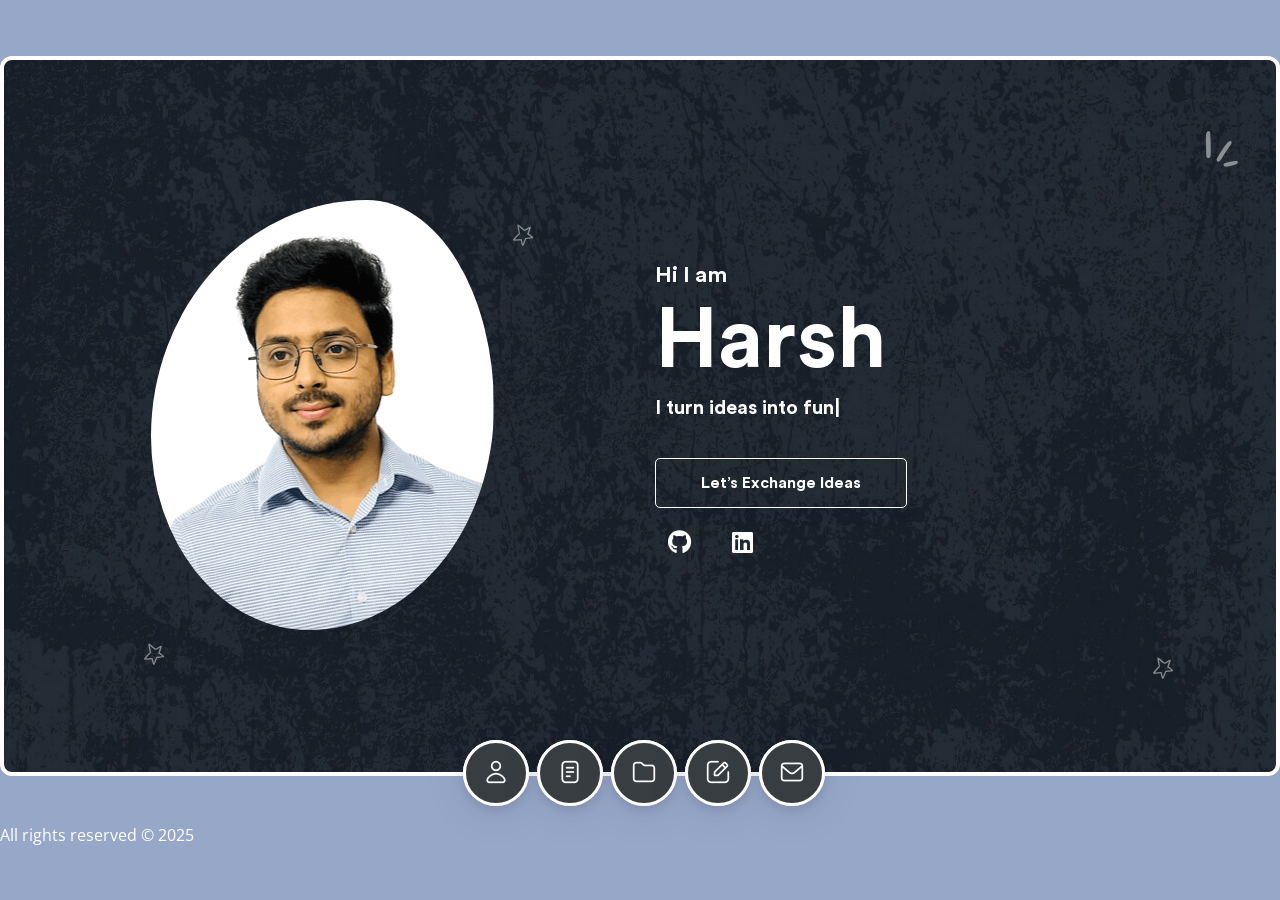
==== index.html @ f38095ad "first commit" ====
<!DOCTYPE html>
<html class="no-js" lang="zxx">
  <head>
    <meta charset="utf-8" />
    <meta http-equiv="x-ua-compatible" content="ie=edge" />
    <title>Harsh - CV Resume & Personal Portfolio HTML Template</title>
    <meta name="description" content="" />
    <meta name="viewport" content="width=device-width, initial-scale=1" />

    <!-- Place favicon.ico in the root directory -->
    <link
      rel="shortcut icon"
      href="images/logo/favicon.png"
      type="image/x-icon"
    />

    <!-- Google fonts link here -->
    <link rel="preconnect" href="https://fonts.googleapis.com/" />
    <link rel="preconnect" href="https://fonts.gstatic.com/" crossorigin />
    <link
      href="https://fonts.googleapis.com/css2?family=Cormorant+Garamond:ital,wght@0,300;0,400;0,500;0,600;0,700;1,300;1,400;1,500;1,600;1,700&amp;family=Open+Sans:ital,wght@0,400;0,500;0,700;0,800;1,300;1,400;1,500;1,600;1,700;1,800&amp;family=Oswald:wght@300;400;500;700&amp;family=Roboto+Condensed:wght@300;400;700&amp;display=swap"
      rel="stylesheet"
    />
    <link
      href="https://cdnjs.cloudflare.com/ajax/libs/font-awesome/6.0.0/css/all.min.css"
      rel="stylesheet"
    />

    <!-- All css here -->
    <link rel="stylesheet" href="css/fontawesome-all.min.css" />
    <link rel="stylesheet" href="css/bootstrap.min.css" />
    <link rel="stylesheet" href="css/flaticon.css" />
    <link rel="stylesheet" href="css/all-animations.css" />
    <link rel="stylesheet" href="css/reset.min.css" />
    <link rel="stylesheet" href="css/leaflet.css" />
    <link rel="stylesheet" href="css/default.css" />
    <link rel="stylesheet" href="css/style.css" />
    <link rel="stylesheet" href="css/responsive.css" />
  </head>

  <body class="solid-body-bg">
    <div class="body-wrapper over-hidden position-relative solid-bg">
      <div class="container p-0">
        <!--  ====== header-area-start
            ===================================================  -->
        <header class="header-padding">
          <div class="row align-items-center">
            <div class="col-xl-6 col-lg-6 col-md-6 col-sm-6 col-5">
              <div id="logo">
                <!-- <a href="index.html"><img src="images/logo/logo.png" alt="ProCv"></a> -->
              </div>
            </div>
            <!-- /col -->

            <div class="col-xl-6 col-lg-6 col-md-6 col-sm-6 col-7 text-right">
              <div class="my-btn d-inline-block">
                <!-- <a href="https://drive.google.com/file/d/1UENxgwlDHeXns2lR5t8UtEOys5rqaqa7/view?usp=drive_link"
                                target="_blank" class="btn theme-bg text-capitalize f-700 mb-0">Download Cv</a> -->
              </div>
              <!-- /my-btn -->
            </div>
            <!-- /col -->
          </div>
          <!-- /row -->
        </header>

        <div id="content">
          <!-- profile 
                ================================================== -->
          <div
            id="profile"
            class="hero-area hero-area-height border-radius12 over-hidden bg-cover position-relative"
            data-background="images/hero/hero-bg.jpg"
          >
            <div
              id="scene"
              class="parallax position-absolute w-100 h-100 z-index11"
            >
              <img
                data-depth="0.20"
                class="hero-shape hero-shape1 position-absolute d-none d-md-inline-block"
                src="images/hero/shape1.png"
                alt="#"
              /><!-- /hero-shape1 -->
              <img
                data-depth="0.15"
                class="hero-shape hero-shape2 position-absolute d-none d-md-inline-block"
                src="images/hero/shape2.png"
                alt="#"
              /><!-- /hero-shape2 -->
              <img
                data-depth="0.30"
                class="hero-shape hero-shape3 position-absolute d-none d-md-inline-block"
                src="images/hero/shape3.png"
                alt="#"
              /><!-- /hero-shape3 -->
              <img
                data-depth="0.10"
                class="hero-shape hero-shape4 position-absolute d-none d-md-inline-block"
                src="images/hero/shape4.png"
                alt="#"
              /><!-- /hero-shape4 -->
            </div>
            <!-- /parallax -->

            <div
              class="d-flex align-items-center justify-content-center w-100 h-100 z-index11 position-relative"
            >
              <div
                class="row align-items-center justify-content-center py-md-3 w-100"
              >
                <div
                  class="col-xl-6 col-lg-6 col-md-6 col-sm-11 col-11 d-flex justify-content-center"
                >
                  <div
                    class="hero-img-wrapper w-100 d-flex align-items-center justify-content-center position-relative px-md-3 px-lg-0"
                  >
                    <div class="animation-blob-img-bg position-relative">
                      <img
                        class="img header-img header-img-left blob-img blob-animated"
                        src="images/hero/main-removebg-preview (1).png"
                        alt="profile image"
                      />
                    </div>
                  </div>
                  <!-- /hero-left -->
                </div>
                <!-- /col -->

                <div class="col-xl-6 col-lg-6 col-md-12 col-sm-12 col-12">
                  <div class="hero-content mt--5">
                    <span
                      class="sub-title d-block text-white font-family-CircularStdBold mb-15"
                      >Hi I am
                    </span>
                    <h1
                      class="text-white font-family-CircularStdBold mb-25 mr-lg-5"
                    >
                      Harsh
                    </h1>
                    <h3 class="text-white mb-45">
                      <span
                        class="typer font-family-CircularStdBold"
                        id="some-id"
                        data-words="I turn ideas into functional software products.,I solve problems with logic | algorithms and a bit of caffeine.,"
                        data-delay="50"
                        data-colors="#ffffff"
                      >
                      </span
                      ><span
                        class="cursor"
                        data-cursorDisplay="|"
                        data-owner="some-id"
                      ></span>
                    </h3>
                    <div class="my-btn d-inline-block">
                      <a
                        href="#contact"
                        id="toggleButton"
                        class="btn text-capitalize f-700"
                      >
                        Let’s exchange ideas
                      </a>
                    </div>
                    <!-- /my-btn -->
                  </div>
                  <!-- /hero-right -->

                  <!-- github linkedin -->

                  <div
                    class="mt-15 text-center justify-content-center justify-content-lg-start d-flex"
                  >
                    <a
                      href="https://github.com/Harsh-87"
                      target="_blank"
                      class="btn text-capitalize f-700"
                    >
                      <i
                        class="fa-brands fa-github text-white"
                        style="font-size: 24px"
                      ></i>
                    </a>
                    <a
                      href="https://www.linkedin.com/in/harsh-87"
                      target="_blank"
                      class="btn text-capitalize f-700 ml-15"
                    >
                      <i
                        class="fa-brands fa-linkedin text-white"
                        style="font-size: 24px"
                      ></i>
                    </a>
                  </div>
                </div>
                <!-- /col -->
              </div>
              <!-- /row -->
            </div>
          </div>
          <!-- /profile -->

          <!--  ====== menu-start
                ===================================================  -->
          <nav class="menu">
            <ul class="tabs d-flex align-items-center justify-content-center">
              <li class="tmenu">
                <a href="#profile" class="profile tabs-home">
                  <span>Overview</span>
                </a>
              </li>
              <li class="tmenu">
                <a href="#about" class="about">
                  <span>Profile</span>
                </a>
              </li>
              <li class="tmenu">
                <a href="#resume" class="resume">
                  <span>Highlights</span>
                </a>
              </li>
              <li class="tmenu">
                <a href="#portfolio" class="portfolio">
                  <span>Journey</span>
                </a>
              </li>
              <li class="tmenu">
                <a href="#projects" class="blog">
                  <span>Projects</span>
                </a>
              </li>
              <li class="tmenu">
                <a href="#contact" id="contact_tab" class="contact">
                  <span>Connect</span>
                </a>
              </li>

              <!-- <li class="tmenu" style="display: none;" id="personaldtl">
                            <a href="#personalinfo" class="blog">
                                <span>Personal Info</span>
                            </a>
                        </li> -->
            </ul>
          </nav>
          <!-- /menu -->

          <!-- about-page 
                ================================================== -->
          <div id="about" class="page-margin-top">
            <div class="container p-0">
              <div
                class="content-wrapper-padding white-bg border-radius12 position-relative"
              >
                <!-- about-area -->
                <div class="about-content-area section-border-bottom pb-65">
                  <div class="row justify-content-between title-margin mb-45">
                    <div
                      class="col-xl-6 col-lg-5 col-md-4 col-sm-12 col-12 d-flex align-items-center"
                    >
                      <div class="title">
                        <h2 class="position-relative pl-25">About Me</h2>
                      </div>
                      <!-- /title -->
                    </div>
                    <!-- /col -->
                    <div
                      class="col-xl-6 col-lg-7 col-md-8 col-sm-12 col-12 text-right"
                    >
                      <div class="title-content text-right">
                        <p class="text-left"></p>
                      </div>
                      <!-- /title-content -->
                    </div>
                    <!-- /col -->
                  </div>
                  <!-- /row -->

                  <div class="row mt-lg-0">
                    <div class="col-xl-4 col-lg-5 col-md-6 col-sm- col-">
                      <div class="about-img" data-tilt data-tilt-max="10">
                        <img
                          src="images/about/about-removebg-preview (1).png"
                          alt="about image"
                        />
                      </div>
                      <!-- /about img -->
                    </div>

                    <div class="col-xl-8 col-lg-12 col-md-12 col-sm- col-">
                      <div class="row">
                        <div
                          class="col-xl-12 col-lg-12 col-md- col-sm- col- pr-lg-0"
                        >
                          <div class="about-content mt--5">
                            <p class="mb-28">
                              I am a dedicated and results-driven Software
                              Development Engineer with a passion for solving
                              complex problems and delivering high-impact
                              solutions. With experience at leading
                              organizations like Flipkart and Wells Fargo, I
                              have honed my expertise in Java, C++, Python, and
                              Data Structures & Algorithms, while leveraging
                              technologies such as Spring Framework (Boot,
                              Security), JPA, Hibernate, Apache Kafka, Pulsar,
                              WebRTC, Redis, and both SQL/NoSQL databases.
                            </p>

                            <p class="mb-28">
                              Result driven software engineer with expertise in
                              building scalable, distributed systems using
                              Kafka, Pulsar, and Elastic search. Proficient in
                              LLD, HLD, and backend development with Java,
                              Python, and Spring Framework. Skilled in designing
                              asynchronous systems, optimising database
                              performance, and deploying cloud-native solutions
                              with Kubernetes and Docker. Passionate about
                              delivering high-performance, reliable software
                              solutions.
                            </p>

                            <p class="mb-28">
                              My professional journey includes building scalable
                              systems, designing robust architectures (LLD and
                              HLD), and optimizing performance through
                              thoughtful code modularity and design patterns. I
                              am well-versed in cloud technologies (PCF,
                              Kubernetes, Docker) and have experience with
                              monitoring tools like Elastic APM, Grafana, and
                              Splunk.
                            </p>
                          </div>
                          <!-- /about-content -->
                        </div>
                      </div>
                      <!-- /row -->
                    </div>
                    <!-- /container -->
                  </div>
                  <!-- /row -->
                </div>
                <!-- /about-area -->

                <!-- service-area -->
                <div
                  class="service-content-area section-border-bottom mt-60 pb-25"
                >
                  <div class="row justify-content-between title-margin mb-45">
                    <div
                      class="col-xl-6 col-lg-5 col-md-4 col-sm-12 col-12 d-flex align-items-center"
                    >
                      <div class="title">
                        <h2 class="position-relative pl-25">Service</h2>
                      </div>
                      <!-- /title -->
                    </div>
                    <!-- /col -->
                    <div
                      class="col-xl-6 col-lg-7 col-md-8 col-sm-12 col-12 text-right"
                    ></div>
                    <!-- /col -->
                  </div>
                  <!-- /row -->

                  <div class="row mt-1 mt-md-0">
                    <div class="col-xl-4 col-lg-6 col-md-6 col-sm- col-">
                      <div
                        class="single-service neutral-bg border-radius12 pl-50 pr-50 pt-60 pb-45 mb-45 mr-8"
                      >
                        <div
                          class="service-ser-icon pl-15 position-relative mb-40"
                        >
                          <img
                            class="position-relative z-index1"
                            src="images/about/service-icon1.png"
                            alt="icon"
                          />
                        </div>
                        <!-- /service-ser-icon -->
                        <div class="service-text">
                          <h4 class="mb-30">Technical Expertise</h4>
                          <p class="mb-0">
                            Distributed Systems Design: Building scalable and
                            reliable systems using Kafka and Pulsar. <br />
                            Search and Analytics Solutions: Expertise in
                            Elasticsearch for real-time data analytics. <br />
                            Cloud and Containerization: Proficient in
                            Kubernetes, Docker, and deploying cloud-native
                            applications. <br />
                            Performance Optimization: Database tuning, sharding,
                            and optimization strategies.
                          </p>
                        </div>
                        <!-- /service-text -->
                      </div>
                    </div>
                    <!-- /col -->

                    <div class="col-xl-4 col-lg-6 col-md-6 col-sm- col-">
                      <div
                        class="single-service neutral-bg border-radius12 pl-50 pr-50 pt-60 pb-45 mb-45 mr-8 ml-8"
                      >
                        <div
                          class="service-ser-icon pl-15 position-relative mb-40"
                        >
                          <img
                            class="position-relative z-index1"
                            src="images/about/service-icon2.png"
                            alt="icon"
                          />
                        </div>
                        <!-- /service-ser-icon -->
                        <div class="service-text">
                          <h4 class="mb-30">Knowledge Sharing</h4>
                          <p class="mb-0">
                            Consultation: Offering to mentor or consult for
                            teams needing help with: <br />
                            High-Level and Low-Level Design. <br />
                            Real-time messaging pipelines. <br />
                            Workshops/Webinars: Topics like "Building Scalable
                            Distributed Systems" or "Optimizing Elasticsearch
                            Performance."
                          </p>
                        </div>
                        <!-- /service-text -->
                      </div>
                    </div>
                    <!-- /col -->

                    <div class="col-xl-4 col-lg-6 col-md-6 col-sm- col-">
                      <div
                        class="single-service neutral-bg border-radius12 pl-50 pr-50 pt-60 pb-45 mb-45 ml-8"
                      >
                        <div
                          class="service-ser-icon pl-15 position-relative mb-40"
                        >
                          <img
                            class="position-relative z-index1"
                            src="images/about/service-icon3.png"
                            alt="icon"
                          />
                        </div>
                        <!-- /service-ser-icon -->
                        <div class="service-text">
                          <h4 class="mb-30">Innovations and Solutions</h4>
                          <p class="mb-0">
                            Streamlining inventory management at Flipkart.
                            Migrating systems to the cloud at Wells Fargo,
                            improving security and cost efficiency.
                          </p>
                        </div>
                        <!-- /service-text -->
                      </div>
                    </div>
                    <!-- /col -->
                  </div>
                  <!-- /row -->
                </div>
                <!-- /service-area -->

                <!-- testimonial-area -->
                <div
                  class="testimonial-content-area section-border-bottom mt-65 pb-70"
                >
                  <div class="row align-items-center">
                    <div class="col-xl-7 col-lg-7 col-md-12 col-sm- col-">
                      <div class="row">
                        <div class="col-xl-7 col-lg-9 col-md-5 col-sm- col-">
                          <div class="title position-relative mb-30 mt--10">
                            <h2 class="position-relative pl-25">
                              Testimonials
                            </h2>
                          </div>
                          <!-- /title -->
                        </div>
                        <!-- /col -->
                      </div>
                      <!-- /row -->
                      <div class="testimonial-content-wrapper mb-50">
                        <h3 class="mr-200">What People Say About Me</h3>

                        <div
                          id="carouselExampleIndicators"
                          class="carousel slide mt--5"
                          data-interval="3000"
                          data-ride="carousel"
                        >
                          <ol class="carousel-indicators justify-content-start">
                            <li
                              data-target="#carouselExampleIndicators"
                              data-slide-to="0"
                              class="active"
                            ></li>
                            <li
                              data-target="#carouselExampleIndicators"
                              data-slide-to="1"
                            ></li>
                            <li
                              data-target="#carouselExampleIndicators"
                              data-slide-to="2"
                            ></li>
                            <li
                              data-target="#carouselExampleIndicators"
                              data-slide-to="3"
                            ></li>
                            <li
                              data-target="#carouselExampleIndicators"
                              data-slide-to="4"
                            ></li>
                            <li
                              data-target="#carouselExampleIndicators"
                              data-slide-to="5"
                            ></li>
                          </ol>
                          <div class="carousel-inner">
                            <div class="carousel-item active">
                              <div
                                class="single-testimonial position-relative mt-40 pb-25 pr-xl-5 pr-lg-2"
                              >
                                <img
                                  class="quote-left position-absolute left-0 top-0"
                                  src="images/about/quote-icon-left.png"
                                  alt="quote"
                                />
                                <blockquote
                                  class="blockquote position-relative z-index1 mb-20"
                                >
                                  <p class="font-italic pl-100">
                                    I had the pleasure of working with Harsh on
                                    the Warehouse and Inventory Management team
                                    at Flipkart. Harsh joined us during a
                                    pivotal moment when our team was in the
                                    midst of delivering Flipkart's Hyperlocal
                                    initiative, 'Minutes'—a critical project
                                    amid the rapid growth of quick commerce in
                                    India. What stood out immediately was
                                    Harsh's ability to quickly onboard and
                                    contribute meaningfully to the team. He
                                    approached every challenge with enthusiasm
                                    and a proactive mindset, consistently
                                    demonstrating a desire to make a positive
                                    impact. Harsh's dedication to delivering
                                    high-quality work is truly commendable. In a
                                    remarkably short time, he established
                                    himself as a standout team member through
                                    his exemplary attention to detail and
                                    thoroughness. Every task he undertook
                                    included well-structured design documents,
                                    clean and efficient code with robust
                                    coverage, comprehensive testing evidence,
                                    and meticulous deployment
                                    checklists—complete with key metrics to
                                    monitor post-deployment success. Harsh is a
                                    consummate professional and a valuable asset
                                    to any team. I wholeheartedly recommend him
                                    and wish him the very best in his career.
                                  </p>
                                </blockquote>

                                <div
                                  class="testi-info pl-100 d-flex align-items-center mt-40 z-index1"
                                >
                                  <div class="testi-avatar mr-25">
                                    <img
                                      src="images/about/rohit.png"
                                      alt="author"
                                    />
                                  </div>
                                  <!-- /testi-avatar -->
                                  <div class="avatar-info">
                                    <h6 class="mb-6">Ronit Chattopadhyay</h6>
                                    <p class="mb-0">
                                      Senior Software Engineer | SDE-3 @Flipkart
                                      | Ex - Quikr, Oracle
                                    </p>
                                  </div>
                                </div>
                              </div>
                              <!-- /single-testimonial -->
                            </div>

                            <div class="carousel-item">
                              <div
                                class="single-testimonial position-relative mt-40 pb-25 pr-xl-5 pr-lg-2"
                              >
                                <img
                                  class="quote-left position-absolute left-0 top-0"
                                  src="images/about/quote-icon-left.png"
                                  alt="quote"
                                />
                                <blockquote
                                  class="blockquote position-relative z-index1 mb-20"
                                >
                                  <p class="font-italic pl-100">
                                    I worked with Harsh for around two years in
                                    a critical payments application. He has been
                                    instrumental in the success of the
                                    deliveries and tasks he has worked on. What
                                    distinguishes Harsh in the workplace is his
                                    attention to details, curiosity and
                                    ownership. He is proactive in taking up
                                    challenges and picking up new skills to
                                    complete the task at hand. He has a great
                                    ability to learn and adapt in any situation.
                                    He takes his work very seriously and excels
                                    in whatever he does with his intelligence
                                    and skills. Apart from this, he is a great
                                    company at work and a great team player. I
                                    surely had a wonderful experience working
                                    with him. I wish him all the best and I am
                                    sure he will be an asset for the teams he
                                    would work for in the future.
                                  </p>
                                </blockquote>

                                <div
                                  class="testi-info pl-100 d-flex align-items-center mt-40 z-index1"
                                >
                                  <div class="testi-avatar mr-25">
                                    <img
                                      src="images/about/namrata.png"
                                      alt="author"
                                    />
                                  </div>
                                  <!-- /testi-avatar -->
                                  <div class="avatar-info">
                                    <h6 class="mb-6">Namrata Kumari</h6>
                                    <p class="mb-0">
                                      Senior Software Engineer at Wells Fargo
                                    </p>
                                  </div>
                                </div>
                              </div>
                              <!-- /single-testimonial -->
                            </div>

                            <div class="carousel-item">
                              <div
                                class="single-testimonial position-relative mt-40 pb-25 pr-xl-5 pr-lg-2"
                              >
                                <img
                                  class="quote-left position-absolute left-0 top-0"
                                  src="images/about/quote-icon-left.png"
                                  alt="quote"
                                />
                                <blockquote
                                  class="blockquote position-relative z-index1 mb-20"
                                >
                                  <p class="font-italic pl-100">
                                    Harsh is a very intelligent, mature
                                    professional with deep technical knowledge
                                    and ability to acquire new skills. He is
                                    proactive, self driven, motivated. I have
                                    observed his excellent problem solving
                                    ability and capability to deliver with very
                                    limited supervision. He is always eager to
                                    explore new innovative approach and is
                                    having passion to enhance the quality of
                                    deliverables. I wish of all the best for his
                                    career.
                                  </p>
                                </blockquote>

                                <div
                                  class="testi-info pl-100 d-flex align-items-center mt-40 z-index1"
                                >
                                  <div class="testi-avatar mr-25">
                                    <img
                                      src="images/about/shanker1.png"
                                      alt="author"
                                    />
                                  </div>
                                  <!-- /testi-avatar -->
                                  <div class="avatar-info">
                                    <h6 class="mb-6">Shankar VS</h6>
                                    <p class="mb-0">
                                      Java Lead with expertise on Cloud
                                      migration, Microservices and big data ,
                                      devops tools like Docker, Kubernetes
                                    </p>
                                  </div>
                                </div>
                              </div>
                              <!-- /single-testimonial -->
                            </div>

                            <div class="carousel-item">
                              <div
                                class="single-testimonial position-relative mt-40 pb-25 pr-xl-5 pr-lg-2"
                              >
                                <img
                                  class="quote-left position-absolute left-0 top-0"
                                  src="images/about/quote-icon-left.png"
                                  alt="quote"
                                />
                                <blockquote
                                  class="blockquote position-relative z-index1 mb-20"
                                >
                                  <p class="font-italic pl-100">
                                    Harsh is proactive, responsible and eager to
                                    grow. His willingness to explore and learn
                                    technologies in which he has little
                                    experience is admirable. He took full
                                    ownership on the project that he worked on
                                    and needed very little guidance as he would
                                    quickly come up with ideas and solve
                                    problems, with meticulous planning and
                                    execution.
                                  </p>
                                </blockquote>

                                <div
                                  class="testi-info pl-100 d-flex align-items-center mt-40 z-index1"
                                >
                                  <div class="testi-avatar mr-25">
                                    <img
                                      src="images/about/sharang.png"
                                      alt="author"
                                    />
                                  </div>
                                  <!-- /testi-avatar -->
                                  <div class="avatar-info">
                                    <h6 class="mb-6">Sharang Burde</h6>
                                    <p class="mb-0">
                                      Software Engineer at Lyric
                                    </p>
                                  </div>
                                </div>
                              </div>
                              <!-- /single-testimonial -->
                            </div>

                            <div class="carousel-item">
                              <div
                                class="single-testimonial position-relative mt-40 pb-25 pr-xl-5 pr-lg-2"
                              >
                                <img
                                  class="quote-left position-absolute left-0 top-0"
                                  src="images/about/quote-icon-left.png"
                                  alt="quote"
                                />
                                <blockquote
                                  class="blockquote position-relative z-index1 mb-20"
                                >
                                  <p class="font-italic pl-100">
                                    Harsh is a very intelligent, mature
                                    professional with deep technical knowledge
                                    and ability to acquire new skills. He is
                                    proactive, self driven, motivated. I have
                                    observed his excellent problem solving
                                    ability and capability to deliver with very
                                    limited supervision. He is always eager to
                                    explore new innovative approach and is
                                    having passion to enhance the quality of
                                    deliverables. I wish of all the best for his
                                    career.
                                  </p>
                                </blockquote>

                                <div
                                  class="testi-info pl-100 d-flex align-items-center mt-40 z-index1"
                                >
                                  <div class="testi-avatar mr-25">
                                    <img
                                      src="images/about/niroja.png"
                                      alt="author"
                                    />
                                  </div>
                                  <!-- /testi-avatar -->
                                  <div class="avatar-info">
                                    <h6 class="mb-6">Niroja Goswami</h6>
                                    <p class="mb-0">Co-Founder@Senzcraft</p>
                                  </div>
                                </div>
                              </div>
                              <!-- /single-testimonial -->
                            </div>

                            <div class="carousel-item">
                              <div
                                class="single-testimonial position-relative mt-40 pb-25 pr-xl-5 pr-lg-2"
                              >
                                <img
                                  class="quote-left position-absolute left-0 top-0"
                                  src="images/about/quote-icon-left.png"
                                  alt="quote"
                                />
                                <blockquote
                                  class="blockquote position-relative z-index1 mb-20"
                                >
                                  <p class="font-italic pl-100">
                                    Harsh brings with him a strong set of
                                    technical capabilities. He acquires a good
                                    understanding of his work by deep diving
                                    into each and every aspect of the problem
                                    assigned. His suggestions were well thought
                                    and had a positive impact on the projects he
                                    did. He is dedicated, doesn't surrender
                                    easily, and knows very well how to deal with
                                    seemingly impossible problems. His
                                    analytical skills are remarkably well and
                                    are reflected in the work he does.
                                  </p>
                                </blockquote>

                                <div
                                  class="testi-info pl-100 d-flex align-items-center mt-40 z-index1"
                                >
                                  <div class="testi-avatar mr-25">
                                    <img
                                      src="images/about/dhruvik.png"
                                      alt="author"
                                    />
                                  </div>
                                  <!-- /testi-avatar -->
                                  <div class="avatar-info">
                                    <h6 class="mb-6">Dhruvik N.</h6>
                                    <p class="mb-0">
                                      Senior Frontend Engineer @ Radius |
                                      React.js, TypeScript, Redux
                                    </p>
                                  </div>
                                </div>
                              </div>
                              <!-- /single-testimonial -->
                            </div>
                          </div>
                        </div>
                      </div>
                    </div>
                    <!-- /col -->

                    <div class="col-xl-5 col-lg-5 col-md-12 col-sm- col-">
                      <div
                        class="testimonial-img text-center text-lg-right"
                        data-tilt
                        data-tilt-max="10"
                      >
                        <img
                          src="images/about/testimonials2.png"
                          alt="testimonial image"
                        />
                      </div>
                      <!-- /about img -->
                    </div>
                    <!-- /col -->
                  </div>
                  <!-- /row -->
                </div>
                <!-- /testimonial-area -->

                <!-- brand-area -->
                <div class="brand-area pt-65">
                  <div class="row justify-content-between title-margin mb-45">
                    <div
                      class="col-xl-6 col-lg-5 col-md-4 col-sm-12 col-12 d-flex align-items-center"
                    >
                      <div class="title">
                        <h2 class="position-relative pl-25">
                          Places that Shaped Me
                        </h2>
                      </div>
                      <!-- /title -->
                    </div>
                    <!-- /col -->
                    <div
                      class="col-xl-6 col-lg-7 col-md-8 col-sm-12 col-12 text-right"
                    >
                      <div class="title-content text-right">
                        <p class="text-left"></p>
                      </div>
                      <!-- /title-content -->
                    </div>
                    <!-- /col -->
                  </div>
                  <!-- /row -->

                  <ul class="brands-wrapper">
                    <li class="d-inline-block text-center mb-15 mr-12">
                      <div class="single-brand">
                        <img
                          src="images/about/amazon.png"
                          alt="brand image 6"
                        />
                      </div>
                    </li>

                    <li class="d-inline-block text-center mb-15 mr-12">
                      <div class="single-brand">
                        <img
                          src="images/about/flipkart.jpg"
                          alt="brand image 1"
                        />
                      </div>
                    </li>
                    <li class="d-inline-block text-center mb-15">
                      <div class="single-brand">
                        <img
                          src="images/about/wellsfargo.png"
                          alt="brand image 5"
                        />
                      </div>
                    </li>

                    <li class="d-inline-block text-center mb-15 mr-12">
                      <div class="single-brand">
                        <img
                          src="images/about/panoptic-removebg-preview (1).png"
                          alt="brand image 7"
                        />
                      </div>
                    </li>

                    <li class="d-inline-block text-center mb-15 mr-12">
                      <div class="single-brand">
                        <img
                          src="images/about/birlalogo.jpeg"
                          alt="brand image 4"
                        />
                      </div>
                    </li>

                    <li class="d-inline-block text-center mb-15 mr-12">
                      <div class="single-brand">
                        <img
                          src="images/about/resorance.png"
                          alt="brand image 6"
                        />
                      </div>
                    </li>
                    

                   

                    <li class="d-inline-block text-center mb-15 mr-12">
                      <div class="single-brand">
                        <img
                          src="images/about/hyperverse.png"
                          alt="brand image 3"
                        />
                      </div>
                    </li>
                    
                    <li class="d-inline-block text-center mb-15 mr-12">
                      <div class="single-brand">
                        <img src="images/about/mds2.png" alt="brand image 2" />
                      </div>
                    </li>
                    
                    <li class="d-inline-block text-center mb-15 mr-12">
                      <div class="single-brand">
                        <img
                          src="images/about/mahrana.png"
                          alt="brand image 2"
                        />
                      </div>
                    </li>
                    
                  </ul>
                  <!-- /row -->
                </div>
                <!-- /brand-area -->
              </div>
              <!-- /content-wrapper-padding -->
            </div>
            <!-- /container -->
          </div>
          <!-- /about-page -->

          <!-- resume-page 
                ================================================== -->

          <div id="resume" class="page-margin-top">
            <div class="container p-0">
              <!--  ====== header-area-start
            ===================================================  -->
              <header class="header-padding">
                <div class="row align-items-center">
                  <div class="col-xl-6 col-lg-6 col-md-6 col-sm-6 col-5">
                    <div id="logo">
                      <!-- <a href="index.html"><img src="images/logo/logo.png" alt="ProCv"></a> -->
                    </div>
                  </div>
                  <!-- /col -->

                  <div
                    class="col-xl-6 col-lg-6 col-md-6 col-sm-6 col-7 text-right"
                  >
                    <div class="my-btn d-inline-block">
                      <!-- <a href="https://drive.google.com/file/d/1UENxgwlDHeXns2lR5t8UtEOys5rqaqa7/view?usp=drive_link"
                                            target="_blank" class="btn theme-bg text-capitalize f-700 mb-0">Download
                                            Cv</a> -->

                      <a
                        href="Harsh-CV.pdf"
                        target="_blank"
                        class="btn theme-bg text-capitalize f-700 mb-0 mt-3"
                        >Download CV</a
                      >
                    </div>
                    <!-- /my-btn -->
                  </div>
                  <!-- /col -->
                </div>
                <!-- /row -->
              </header>

              <div
                class="content-wrapper-padding white-bg content-wrapper-padding white-bg border-radius12 position-relative"
              >
                <!-- experience-education-area -->
                <div
                  class="experience-education-content-area section-border-bottom pb-65"
                >
                  <div class="row justify-content-between title-margin mb-45">
                    <div
                      class="col-xl-6 col-lg-5 col-md-4 col-sm-12 col-12 d-flex align-items-center"
                    >
                      <div class="title">
                        <h2 class="position-relative pl-25">
                          Career at a Glance
                        </h2>
                      </div>
                      <!-- /title -->
                    </div>
                    <!-- /col -->
                    <div
                      class="col-xl-6 col-lg-7 col-md-8 col-sm-12 col-12 text-right"
                    >
                      <div class="title-content text-right">
                        <p class="text-left"></p>
                      </div>
                      <!-- /title-content -->
                    </div>
                    <!-- /col -->
                  </div>
                  <!-- /row -->

                  <div class="row">
                    <div class="col-xl-6 col-lg-6 col-md-12 col-sm- col-">
                      <div class="experience-wrapper over-hidden pr-35">
                        <h3 class="mb-30">Work Experience</h3>
                        <ul>
                          <li
                            class="single-experience position-relative pl-35 mb-25"
                          >
                            <div
                              class="d-flex justify-content-between align-items-start flex-column-reverse flex-md-row mb-20"
                            >
                              <div class="experience-info">
                                <h4 class="mb-12">Software Engineer 2</h4>
                                <span class="mb-12"
                                  ><span
                                    class="secondary-color pr-05 d-inline-block"
                                    >FLIPKART</span
                                  >
                                  (May, 2024 - Present)</span
                                >
                              </div>
                              <img
                                src="images/resume/flipkart.jpg"
                                style="width: 159px"
                                alt="flipkart"
                                class="d-inline-block"
                              />
                            </div>
                            <p>
                              • Enhanced inventory placement engine by adding,
                              optimising, and updating rules to ensure proper
                              inventory hygiene in warehouses. Streamlined
                              processes to allocate items to the correct bins,
                              prevent inventory loss and reduce operational
                              effort for ground teams.
                            </p>
                            <p>
                              • Designed and implemented an expiry management
                              module to optimise inventory clearance, streamline
                              expired stock handling, and improve customer
                              experience. Earned the Instant Karma Award 2024
                              for delivering this impactful solution within
                              three months of joining.
                            </p>
                            <p>
                              • Improved system eiciency and response times by
                              integrating relayers for asynchronous service
                              calls. Delivered innovative features for core
                              services, including fraud mitigation by putting
                              area-to-area restrictions, ensuring better
                              inventory handling and movement prioritisation.
                            </p>
                            <p>
                              • Contributed to transfer service design and
                              implementation which is responsible to track all
                              warehouse movements, ensuring proper inventory
                              visibility & handling, and improved operational
                              oversight.
                            </p>
                          </li>

                          <li
                            class="single-experience position-relative pl-35 mb-25"
                          >
                            <div
                              class="d-flex justify-content-between align-items-start flex-column-reverse flex-md-row mb-20"
                            >
                              <div class="experience-info">
                                <h4 class="mb-12">Software Developer</h4>
                                <span class="mb-12"
                                  ><span
                                    class="secondary-color d-inline-block pr-05"
                                    >WELLS FARGO
                                  </span>
                                  (July, 2021 - May, 2024)</span
                                >
                              </div>
                              <img
                                src="images/resume/wellsfargo.png"
                                style="width: 52px"
                                alt="wells fargo"
                                class="d-inline-block"
                              />
                            </div>
                            <p>
                              • Received Manager Spotlight Award 2023 for
                              designing and implementing a service from scratch
                              dealing with fast consuming and processing of
                              Kafka messages, storing them and then exposing
                              them through a low latency API. Also supported the
                              team with requirements gathering, cloud deployment
                              strategy and performance testing
                            </p>
                            <p>
                              • Modernised legacy applications, independently
                              migrating four systems to cloud infrastructure
                              while improving code quality, security, and
                              coverage. Enhanced application security by
                              implementing OAuth 2 with channel security pings,
                              resulting in signiicant cost savings of
                              approximately $10,000 per month. Received Manager
                              Spotlight Award 2022 for anchoring and explaining
                              in detail the end to end corporate payment low
                              domain on a technology stall.
                            </p>
                          </li>
                          <li
                            class="single-experience position-relative pl-35 mb-25"
                          >
                            <div
                              class="d-flex justify-content-between align-items-start flex-column-reverse flex-md-row mb-20"
                            >
                              <div class="experience-info">
                                <h4 class="mb-12">
                                  Software Development Intern
                                </h4>
                                <span class="mb-12"
                                  ><span
                                    class="secondary-color d-inline-block pr-05"
                                    >HyperVerge Inc.
                                  </span>
                                  (Jan 2021 - Jun 2021)</span
                                >
                              </div>
                              <img
                                src="images/resume/hyperverse.png"
                                style="width: 52px"
                                alt="wells fargo"
                                class="d-inline-block"
                              />
                            </div>
                            <p>
                              •I was responsible for creating a software which
                              generates customisable configuration files in
                              JSON. I have written scripts in Python and JS to
                              run POC's over large volumes of data to test our
                              API's accuracy. Also I went through a rigorous 1.5
                              months bootcamp, where I learnt a lot about the
                              software lifecycle, documentation standards and
                              tools like Confluence, AWS Cognito and S3, Jira,
                              etc...
                            </p>
                          </li>
                          <li
                            class="single-experience position-relative pl-35 mb-25"
                          >
                            <div
                              class="d-flex justify-content-between align-items-start flex-column-reverse flex-md-row mb-20"
                            >
                              <div class="experience-info">
                                <h4 class="mb-12">Full Stack Intern</h4>
                                <span class="mb-12"
                                  ><span
                                    class="secondary-color d-inline-block pr-05"
                                    >Senzcraft Technologies
                                  </span>
                                  (May 2020 - Jul 2020)</span
                                >
                              </div>
                              <img
                                src="images/resume/senzcart.png"
                                style="width: 52px"
                                alt="wells fargo"
                                class="d-inline-block"
                              />
                            </div>
                            <p>
                              • Being on the role of a full-stack intern, I was
                              responsible for designing and developing a robust
                              NodeJS Server, Integrating ML (OCR) services,
                              ensuring responsiveness of the angular client, and
                              manage authentication as well as authorisation of
                              the user.
                            </p>
                          </li>
                          <li
                            class="single-experience position-relative pl-35 mb-25"
                          >
                            <div
                              class="d-flex justify-content-between align-items-start flex-column-reverse flex-md-row mb-20"
                            >
                              <div class="experience-info">
                                <h4 class="mb-12">
                                  Software development Intern
                                </h4>
                                <span class="mb-12"
                                  ><span
                                    class="secondary-color d-inline-block pr-05"
                                    >Panoptic Analytics
                                  </span>
                                  (Dec 2019 - Dec 2019)</span
                                >
                              </div>
                              <img
                                src="images/resume/panoptic.png"
                                style="width: 52px"
                                alt="wells fargo"
                                class="d-inline-block"
                              />
                            </div>
                            <p>
                              • Responsible for making a webRTC based secure
                              chat application from scratch, featuring
                              responsive UI, MongoDB support, and NodeJS
                              environment.
                            </p>
                          </li>
                        </ul>
                      </div>
                      <!-- /experience img -->
                    </div>
                    <!-- /col -->

                    <div class="col-xl-6 col-lg-6 col-md-12 col-sm- col-">
                      <div class="education-wrapper over-hidden pl-35">
                        <h3 class="mb-30">Education</h3>
                        <ul>
                          <li
                            class="single-experience position-relative pl-35 mb-25"
                          >
                            <div
                              class="d-flex justify-content-between align-items-start flex-column-reverse flex-md-row mb-20"
                            >
                              <div class="experience-info">
                                <h4 class="mb-12">
                                  Bachelor Of Engineering Information Technology
                                </h4>
                                <span class="secondary-color mb-12"
                                  ><span class="d-inline-block pr-05"
                                    >Birla Institute of Teachnology, Mesra</span
                                  >
                                  (2017 - 2021)</span
                                >
                                <br />
                                <span class="mb-12">Grade: 8.50 C.G.P.A</span>
                              </div>
                              <img
                                src="images/resume/birlalogo.jpeg"
                                alt="education logo 1"
                                style="width: 72px"
                                class="d-inline-block"
                              />
                            </div>
                            <p>
                              Acquired comprehensive knowledge in software
                              development, database management, and system
                              analysis, preparing me for diverse challenges in
                              the IT industry.
                            </p>
                          </li>

                          <li
                            class="single-experience position-relative pl-35 mb-25"
                          >
                            <div
                              class="d-flex justify-content-between align-items-start flex-column-reverse flex-md-row mb-20"
                            >
                              <div class="experience-info">
                                <h4 class="mb-12">High School, Science</h4>
                                <span class="mb-12"
                                  ><span
                                    class="secondary-color pr-05 d-inline-block"
                                    >MDS Senior Secondary School</span
                                  >
                                  (2015 - 2017)</span
                                >
                                <br />
                                <span class="mb-12">Grade: 94.3% (PCM)</span>
                              </div>
                              <img
                                src="images/resume/mds2.png"
                                style="width: 61px"
                                alt="education logo2"
                                class="d-inline-block"
                              />
                            </div>
                            <p>
                              Completed high school with a strong academic
                              record in the Science stream, focusing on Physics,
                              Chemistry, and Mathematics.
                            </p>
                          </li>

                          <li class="single-experience position-relative pl-35">
                            <div
                              class="d-flex justify-content-between align-items-start flex-column-reverse flex-md-row mb-20"
                            >
                              <div class="experience-info">
                                <h4 class="mb-12">Secondary Education</h4>
                                <span class="mb-12"
                                  ><span
                                    class="secondary-color pr-05 d-inline-block"
                                    >Maharana Mewar Public School</span
                                  >
                                  (2011 - 2015)</span
                                >
                                <br />
                                <span class="mb-12">Grade: 10 C.G.P.A</span>
                              </div>
                              <img
                                src="images/resume/mahrana.png"
                                style="width: 61px"
                                alt="education logo3"
                                class="d-inline-block"
                              />
                            </div>
                            <p>
                              Successfully completed secondary education with
                              excellent academic performance, achieving a
                              perfect 10 C.G.P.A.
                            </p>
                          </li>
                        </ul>
                      </div>
                      <!-- /education img -->

                      <!-- skills area -->

                      <div class="education-wrapper over-hidden pl-35 mt-60">
                        <h3 class="mb-30">Technical Skills</h3>
                        <div class="more-about-wrapper">
                          <div
                            class="row align-items-start theme-border-top award-margin pb-35"
                          >
                            <div
                              class="col-xl-6 col-lg-6 col-md-6 col-sm-6 col-12 pr-md-0"
                            >
                              <h3 class="f-400 mb-30">Knowledge</h3>
                              <ul class="single-more-about mb-20">
                                <li
                                  class="mb-15 font-family-CircularStdBold primary-color"
                                >
                                  <span class="theme-color pr-10"
                                    ><i class="far fa-check"></i
                                  ></span>
                                  Java
                                </li>
                                <li
                                  class="mb-15 font-family-CircularStdBold primary-color"
                                >
                                  <span class="theme-color pr-10"
                                    ><i class="far fa-check"></i
                                  ></span>
                                  C++
                                </li>
                                <li
                                  class="mb-15 font-family-CircularStdBold primary-color"
                                >
                                  <span class="theme-color pr-10"
                                    ><i class="far fa-check"></i
                                  ></span>
                                  Python
                                </li>
                                <li
                                  class="mb-15 font-family-CircularStdBold primary-color"
                                >
                                  <span class="theme-color pr-10"
                                    ><i class="far fa-check"></i
                                  ></span>
                                  Data Structure and Algos
                                </li>
                                <li
                                  class="mb-15 font-family-CircularStdBold primary-color"
                                >
                                  <span class="theme-color pr-10"
                                    ><i class="far fa-check"></i
                                  ></span>
                                  LLD(Low-Level Design)
                                </li>
                                <li
                                  class="mb-15 font-family-CircularStdBold primary-color"
                                >
                                  <span class="theme-color pr-10"
                                    ><i class="far fa-check"></i
                                  ></span>
                                  HLD(High-Level Design)
                                </li>
                                <li
                                  class="mb-15 font-family-CircularStdBold primary-color"
                                >
                                  <span class="theme-color pr-10"
                                    ><i class="far fa-check"></i
                                  ></span>
                                  Code Modularity
                                  <!-- Code Modularity(using Design Patterns) -->
                                </li>
                                <li
                                  class="mb-15 font-family-CircularStdBold primary-color"
                                >
                                  <span class="theme-color pr-10"
                                    ><i class="far fa-check"></i
                                  ></span>
                                  Functional Testing
                                </li>
                                <li
                                  class="mb-15 font-family-CircularStdBold primary-color"
                                >
                                  <span class="theme-color pr-10"
                                    ><i class="far fa-check"></i
                                  ></span>
                                  Performance Testing
                                </li>
                                <li
                                  class="mb-15 font-family-CircularStdBold primary-color"
                                >
                                  <span class="theme-color pr-10"
                                    ><i class="far fa-check"></i
                                  ></span>
                                  Integration Testing
                                </li>
                              </ul>
                              <!-- /award-logo -->
                            </div>
                            <!-- /col -->

                            <div
                              class="col-xl-6 col-lg-6 col-md-6 col-sm-6 col-12 pr-md-0"
                            >
                              <h3 class="f-400 mb-30">
                                Frameworks & Technologies
                              </h3>
                              <ul class="single-more-about mb-20">
                                <li
                                  class="mb-15 font-family-CircularStdBold primary-color"
                                >
                                  <span class="theme-color pr-10"
                                    ><i class="far fa-long-arrow-right"></i
                                  ></span>
                                  Spring Framework (+Boot)
                                </li>
                                <li
                                  class="mb-15 font-family-CircularStdBold primary-color"
                                >
                                  <span class="theme-color pr-10"
                                    ><i class="far fa-long-arrow-right"></i
                                  ></span>
                                  JPA (Java Persistence API)
                                </li>
                                <li
                                  class="mb-15 font-family-CircularStdBold primary-color"
                                >
                                  <span class="theme-color pr-10"
                                    ><i class="far fa-long-arrow-right"></i
                                  ></span>
                                  Hibernate
                                </li>
                                <li
                                  class="mb-15 font-family-CircularStdBold primary-color"
                                >
                                  <span class="theme-color pr-10"
                                    ><i class="far fa-long-arrow-right"></i
                                  ></span>
                                  Spring Security
                                </li>
                                <li
                                  class="mb-15 font-family-CircularStdBold primary-color"
                                >
                                  <span class="theme-color pr-10"
                                    ><i class="far fa-long-arrow-right"></i
                                  ></span>
                                  Apache Kafka
                                </li>
                                <li
                                  class="mb-15 font-family-CircularStdBold primary-color"
                                >
                                  <span class="theme-color pr-10"
                                    ><i class="far fa-long-arrow-right"></i
                                  ></span>
                                  Apache Pulsar
                                </li>
                                <li
                                  class="mb-15 font-family-CircularStdBold primary-color"
                                >
                                  <span class="theme-color pr-10"
                                    ><i class="far fa-long-arrow-right"></i
                                  ></span>
                                  WebRTC
                                </li>
                                <li
                                  class="mb-15 font-family-CircularStdBold primary-color"
                                >
                                  <span class="theme-color pr-10"
                                    ><i class="far fa-long-arrow-right"></i
                                  ></span>
                                  Redis
                                </li>
                              </ul>
                              <!-- /award-logo -->
                            </div>
                            <!-- /col -->

                            <div
                              class="col-xl-6 col-lg-6 col-md-6 col-sm-6 col-12 pr-md-0 mt-20"
                            >
                              <h3 class="f-400 mb-30">Tools & Software</h3>
                              <ul class="single-more-about mb-20">
                                <li
                                  class="mb-15 font-family-CircularStdBold primary-color"
                                >
                                  <span class="theme-color pr-10"
                                    ><i class="far fa-long-arrow-right"></i
                                  ></span>
                                  Elastic APM
                                </li>
                                <li
                                  class="mb-15 font-family-CircularStdBold primary-color"
                                >
                                  <span class="theme-color pr-10"
                                    ><i class="far fa-long-arrow-right"></i
                                  ></span>
                                  Grafana
                                </li>
                                <li
                                  class="mb-15 font-family-CircularStdBold primary-color"
                                >
                                  <span class="theme-color pr-10"
                                    ><i class="far fa-long-arrow-right"></i
                                  ></span>
                                  Blazemeter/JMeter
                                </li>
                                <li
                                  class="mb-15 font-family-CircularStdBold primary-color"
                                >
                                  <span class="theme-color pr-10"
                                    ><i class="far fa-long-arrow-right"></i
                                  ></span>
                                  APIGEE
                                </li>
                                <li
                                  class="mb-15 font-family-CircularStdBold primary-color"
                                >
                                  <span class="theme-color pr-10"
                                    ><i class="far fa-long-arrow-right"></i
                                  ></span>
                                  K8s
                                </li>
                                <li
                                  class="mb-15 font-family-CircularStdBold primary-color"
                                >
                                  <span class="theme-color pr-10"
                                    ><i class="far fa-long-arrow-right"></i
                                  ></span>
                                  Splunk
                                </li>
                    
                              </ul>
                              <!-- /award-logo -->
                            </div>
                            <!-- /col -->

                            <!-- Database lists -->
                            <div
                              class="col-xl-6 col-lg-6 col-md-6 col-sm-6 col-12 pr-md-0 mt-15"
                            >
                              <h3 class="f-400 mb-30">Databases</h3>
                              <ul class="single-more-about mb-20">
                                <li
                                  class="mb-15 font-family-CircularStdBold primary-color"
                                >
                                  <span class="theme-color pr-10"
                                    ><i class="far fa-long-arrow-right"></i
                                  ></span>
                                  SQL/NoSQL Databases
                                </li>
                                <li
                                  class="mb-15 font-family-CircularStdBold primary-color"
                                >
                                  <span class="theme-color pr-10"
                                    ><i class="far fa-long-arrow-right"></i
                                  ></span>
                                  Sharding
                                </li>
                                <li
                                  class="mb-15 font-family-CircularStdBold primary-color"
                                >
                                  <span class="theme-color pr-10"
                                    ><i class="far fa-long-arrow-right"></i
                                  ></span>
                                  Partitioning
                                </li>
                                <li
                                  class="mb-15 font-family-CircularStdBold primary-color"
                                >
                                  <span class="theme-color pr-10"
                                    ><i class="far fa-long-arrow-right"></i
                                  ></span>
                                  Indexing
                                </li>
                                <li
                                  class="mb-15 font-family-CircularStdBold primary-color"
                                >
                                  <span class="theme-color pr-10"
                                    ><i class="far fa-long-arrow-right"></i
                                  ></span>
                                  ORM (Object-Relational Mapping)
                                </li>
                                <li
                                  class="mb-15 font-family-CircularStdBold primary-color"
                                >
                                  <span class="theme-color pr-10"
                                    ><i class="far fa-long-arrow-right"></i
                                  ></span>
                                  ODM (Object-Document Mapping)
                                </li>
                              </ul>
                              <!-- /award-logo -->
                            </div>
                            <!-- /col -->

                            <div
                              class="col-xl-6 col-lg-6 col-md-6 col-sm-6 col-12 pr-md-0 mt-15"
                            >
                              <h3 class="f-400 mb-30">
                                Cloud & Containerization
                              </h3>
                              <ul class="single-more-about mb-20">
                                <li
                                  class="mb-15 font-family-CircularStdBold primary-color"
                                >
                                  <span class="theme-color pr-10"
                                    ><i class="far fa-long-arrow-right"></i
                                  ></span>
                                  PCF (Pivotal Cloud Foundry)
                                </li>
                                <li
                                  class="mb-15 font-family-CircularStdBold primary-color"
                                >
                                  <span class="theme-color pr-10"
                                    ><i class="far fa-long-arrow-right"></i
                                  ></span>
                                  Kubernetes (K8s)
                                </li>
                                <li
                                  class="mb-15 font-family-CircularStdBold primary-color"
                                >
                                  <span class="theme-color pr-10"
                                    ><i class="far fa-long-arrow-right"></i
                                  ></span>
                                  Docker
                                </li>
                                <li
                                  class="mb-15 font-family-CircularStdBold primary-color"
                                >
                                  <span class="theme-color pr-10"
                                    ><i class="far fa-long-arrow-right"></i
                                  ></span>
                                  Relayer
                                </li>
                              </ul>
                              <!-- /award-logo -->
                            </div>
                            <!-- /col -->
                          </div>
                          <!-- /row -->
                        </div>
                        <!-- /more-about-wrapper -->
                      </div>
                      <!-- /education img -->
                    </div>
                    <!-- /col -->
                  </div>
                  <!-- /row -->
                </div>
                <!-- /experience-education-area -->

               

                <!-- lincense and certification area  -->
                <div class="awards-area section-border-bottom mt-65 pb-25">
                  <div class="row justify-content-between title-margin mb-45">
                    <div
                      class="col-xl-6 col-lg-5 col-md-4 col-sm-12 col-12 d-flex align-items-center"
                    >
                      <div class="title">
                        <h2 class="position-relative pl-25">
                          Licenses & certifications
                        </h2>
                      </div>
                      <!-- /title -->
                    </div>
                    <!-- /col -->
                    <div
                      class="col-xl-6 col-lg-7 col-md-8 col-sm-12 col-12 text-right"
                    >
                      <div class="title-content text-right">
                        <p class="text-left"></p>
                      </div>
                      <!-- /title-content -->
                    </div>
                    <!-- /col -->
                  </div>
                  <!-- /row -->

                  <div class="award-wrapper">
                    <div
                      class="row align-items-start theme-border-top award-margin pt-40 pb-35"
                    >
                      <div
                        class="col-xl-2 col-lg-2 col-md-2 col-sm-11 col-12 pr-md-2"
                      >
                        <div class="award-logo mt-1 mb-20">
                          <a href="#" class="d-block">
                            <img
                              src="images/resume/microsoft.png"
                              alt="award logo 2"
                            />
                          </a>
                        </div>
                        <!-- /award-logo -->
                      </div>
                      <!-- /col -->
                      <div
                        class="col-xl-3 col-lg-3 col-md-3 col-sm-6 col-12 pr-0"
                      >
                        <div class="award-content">
                          <h4 class="mb-10 f-400">
                            Microsoft Certified: Azure Data Fundamentals
                          </h4>
                          <span>Aug 2023</span>
                        </div>
                        <!-- /award-content -->
                      </div>
                      <div class="col-xl-6 col-lg-6 col-md-6 col-sm-11 col-12">
                        <div class="award-content mt--10">
                          <p>
                            Gain a strong foundation in core data concepts and
                            Azure data services with the Microsoft Certified:
                            Azure Data Fundamentals certification.
                          </p>
                        </div>
                        <!-- /award-content -->
                      </div>
                      <!-- /col -->
                    </div>
                    <!-- /row -->

                    <div
                      class="row align-items-start theme-border-top award-margin pt-40 pb-35"
                    >
                      <div
                        class="col-xl-2 col-lg-2 col-md-2 col-sm-11 col-12 pr-md-2"
                      >
                        <div class="award-logo mt-1 mb-20">
                          <a href="#" class="d-block">
                            <img
                              src="images/resume/microsoft.png"
                              alt="award logo 2"
                            />
                          </a>
                        </div>
                        <!-- /award-logo -->
                      </div>
                      <!-- /col -->
                      <div
                        class="col-xl-3 col-lg-3 col-md-3 col-sm-6 col-12 pr-0"
                      >
                        <div class="award-content">
                          <h4 class="mb-10 f-400">
                            Microsoft Certified: Azure Fundamentals
                          </h4>
                          <span>Oct 2022</span>
                        </div>
                        <!-- /award-content -->
                      </div>
                      
                      <div class="col-xl-6 col-lg-6 col-md-6 col-sm-11 col-12">
                        <div class="award-content mt--10">
                          <p>
                            Master the basics of cloud computing with the
                            Microsoft Certified: Azure Fundamentals
                            certification.
                          </p>
                        </div>
                        <!-- /award-content -->
                      </div>
                      <!-- /col -->
                    </div>
                    <!-- /row -->

                    <div
                      class="row align-items-start theme-border-top award-margin pt-40 pb-35"
                    >
                      <div
                        class="col-xl-2 col-lg-2 col-md-2 col-sm-11 col-12 pr-md-2"
                      >
                        <div class="award-logo mt-1 mb-20">
                          <a href="#" class="d-block">
                            <img
                              src="images/resume/insidesphera (1).png"
                              alt="award logo 2"
                            />
                          </a>
                        </div>
                        <!-- /award-logo -->
                      </div>
                      <!-- /col -->
                      <div
                        class="col-xl-3 col-lg-3 col-md-3 col-sm-6 col-12 pr-0"
                      >
                        <div class="award-content">
                          <h4 class="mb-10 f-400">
                            JP Morgan Chase Virtual Experience
                          </h4>
                          <span>Jun 2020</span>
                        </div>
                        <!-- /award-content -->
                      </div>
                      
                      <div class="col-xl-6 col-lg-6 col-md-6 col-sm-11 col-12">
                        <div class="award-content mt--10">
                          <p>
                            Participate in the JP Morgan Chase Virtual
                            Experience to gain hands-on insights into the
                            financial industry.
                          </p>
                        </div>
                        <!-- /award-content -->
                      </div>
                      <!-- /col -->
                    </div>
                    <!-- /row -->

                    <div
                      class="row align-items-start theme-border-top award-margin pt-40 pb-35 d-none"
                    >
                      <div
                        class="col-xl-2 col-lg-2 col-md-2 col-sm-11 col-12 pr-md-2"
                      >
                        <div class="award-logo mt-1 mb-20">
                          <a href="#" class="d-block">
                            <img
                              src="images/resume/coursarea.png"
                              alt="award logo 2"
                            />
                          </a>
                        </div>
                        <!-- /award-logo -->
                      </div>
                      <!-- /col -->
                      <div
                        class="col-xl-3 col-lg-3 col-md-3 col-sm-6 col-12 pr-0"
                      >
                        <div class="award-content">
                          <h4 class="mb-10 f-400">
                            DevOps Culture and Mindset
                          </h4>
                          <span>May 2020</span>
                        </div>
                        <!-- /award-content -->
                      </div>
                      <!-- /col -->
                      <div
                        class="col-xl-3 col-lg-3 col-md-3 col-sm-6 col-12 pr-0"
                      >
                        <div class="award-content">
                          <h4 class="mb-10 f-400">
                            Coursera Course Certificates
                          </h4>
                          <!-- <span>London, England</span> -->
                        </div>
                        <!-- /award-content -->
                      </div>
                      <!-- /col -->
                      <div class="col-xl-4 col-lg-4 col-md-4 col-sm-11 col-12">
                        <div class="award-content mt--10">
                          <p>
                            Explore the principles of collaboration, automation,
                            and continuous improvement with the DevOps Culture
                            and Mindset course on Coursera.
                          </p>
                        </div>
                        <!-- /award-content -->
                      </div>
                      <!-- /col -->
                    </div>
                    <!-- /row -->

                    <div
                      class="row align-items-start theme-border-top award-margin pt-40 pb-35 d-none"
                    >
                      <div
                        class="col-xl-2 col-lg-2 col-md-2 col-sm-11 col-12 pr-md-2"
                      >
                        <div class="award-logo mt-1 mb-20">
                          <a href="#" class="d-block">
                            <img
                              src="images/resume/coursarea.png"
                              alt="award logo 2"
                            />
                          </a>
                        </div>
                        <!-- /award-logo -->
                      </div>
                      <!-- /col -->
                      <div
                        class="col-xl-3 col-lg-3 col-md-3 col-sm-6 col-12 pr-0"
                      >
                        <div class="award-content">
                          <h4 class="mb-10 f-400">
                            Fundamentals of Kubernetes Deployment
                          </h4>
                          <span>May 2020</span>
                        </div>
                        <!-- /award-content -->
                      </div>
                      <!-- /col -->
                      <div
                        class="col-xl-3 col-lg-3 col-md-3 col-sm-6 col-12 pr-0"
                      >
                        <div class="award-content">
                          <h4 class="mb-10 f-400">
                            Coursera Course Certificates
                          </h4>
                          <!-- <span>London, England</span> -->
                        </div>
                        <!-- /award-content -->
                      </div>
                      <!-- /col -->
                      <div class="col-xl-4 col-lg-4 col-md-4 col-sm-11 col-12">
                        <div class="award-content mt--10">
                          <p>
                            Master the basics of container orchestration with
                            the Fundamentals of Kubernetes Deployment course on
                            Coursera.
                          </p>
                        </div>
                        <!-- /award-content -->
                      </div>
                      <!-- /col -->
                    </div>
                    <!-- /row -->

                    <div
                      class="row align-items-start theme-border-top award-margin pt-40 pb-35 d-none"
                    >
                      <div
                        class="col-xl-2 col-lg-2 col-md-2 col-sm-11 col-12 pr-md-2"
                      >
                        <div class="award-logo mt-1 mb-20">
                          <a href="#" class="d-block">
                            <img
                              src="images/resume/coursarea.png"
                              alt="award logo 2"
                            />
                          </a>
                        </div>
                        <!-- /award-logo -->
                      </div>
                      <!-- /col -->
                      <div
                        class="col-xl-3 col-lg-3 col-md-3 col-sm-6 col-12 pr-0"
                      >
                        <div class="award-content">
                          <h4 class="mb-10 f-400">
                            Server-side Development with NodeJS, Express and
                            MongoDB
                          </h4>
                          <span>Apr 2020</span>
                        </div>
                        <!-- /award-content -->
                      </div>
                      <!-- /col -->
                      <div
                        class="col-xl-3 col-lg-3 col-md-3 col-sm-6 col-12 pr-0"
                      >
                        <div class="award-content">
                          <h4 class="mb-10 f-400">
                            Coursera Course Certificates
                          </h4>
                          <!-- <span>London, England</span> -->
                        </div>
                        <!-- /award-content -->
                      </div>
                      <!-- /col -->
                      <div class="col-xl-4 col-lg-4 col-md-4 col-sm-11 col-12">
                        <div class="award-content mt--10">
                          <p>
                            Learn to build robust and scalable server-side
                            applications with NodeJS, Express, and MongoDB in
                            this Coursera course.
                          </p>
                        </div>
                        <!-- /award-content -->
                      </div>
                      <!-- /col -->
                    </div>
                    <!-- /row -->
                  </div>
                  <!-- /award-wrapper -->
                </div>
                <!-- /lincense area -->

                <!-- awards-area -->
                <div class="awards-area section-border-bottom mt-65 pb-25">
                  <div class="row justify-content-between title-margin mb-45">
                    <div
                      class="col-xl-6 col-lg-5 col-md-4 col-sm-12 col-12 d-flex align-items-center"
                    >
                      <div class="title">
                        <h2 class="position-relative pl-25">
                          Awards & Achievements
                        </h2>
                      </div>
                      <!-- /title -->
                    </div>
                   
                  </div>
                  <!-- /row -->

                  <div class="award-wrapper">
                    <div
                      class="row align-items-start theme-border-top award-margin pb-35"
                    >
                      <div
                        class="col-xl-2 col-lg-2 col-md-2 col-sm-11 col-12 pr-md-2"
                      >
                        <div class="award-logo mt-1 mb-20">
                          <a href="#" class="d-block">
                            <img
                              src="images/resume/flipkartaward.png"
                              alt="award logo 1"
                            />
                          </a>
                        </div>
                        <!-- /award-logo -->
                      </div>
                      <!-- /col -->
                      <div
                        class="col-xl-8 col-lg-8 col-md-8 col-sm-12 col-12 d-flex justify-content-between align-items-start"
                      >
                        <div class="award-content">
                          <h4 class="mb-10 f-400">Instant Karma Award</h4>
                          <span class="d-block mb-2"
                            ><strong>Oct 2024</strong>
                          </span>
                          <p class="">
                            Awarded the Instant Karma Award at Flipkart for
                            swiftly delivering impactful solutions, including
                            the expiry management module and reason-based TTL,
                            within just three months of joining.
                          </p>
                        </div>
                      </div>
                      <!-- /col -->
                    </div>

                    <!-- /row -->

                    <div
                      class="row align-items-start theme-border-top award-margin pb-35 mt-20"
                    >
                      <div
                        class="col-xl-2 col-lg-2 col-md-2 col-sm-11 col-12 pr-md-2"
                      >
                        <div class="award-logo mt-1 mb-20">
                          <a href="#" class="d-block">
                            <img
                              src="images/resume/Wells-Fargo-award.png"
                              alt="award logo 1"
                            />
                          </a>
                        </div>
                        <!-- /award-logo -->
                      </div>
                      <!-- /col -->
                      <div
                        class="col-xl-8 col-lg-8 col-md-8 col-sm-12 col-12 d-flex justify-content-between align-items-start"
                      >
                        <div class="award-content">
                          <h4 class="mb-10 f-400">Manager Spotlight Award</h4>
                          <span class="d-block mb-2"
                            ><strong>Nov 2023</strong>
                          </span>
                          <p class="">
                            Received this award for designing and implementing a
                            service from scratch dealing with fast consuming and
                            processing of Kafka messages, storing them and then
                            exposing them through a low latency API.
                          </p>
                        </div>
                      </div>
                      <!-- /col -->
                    </div>

                    <div
                      class="row align-items-start theme-border-top award-margin pb-35 mt-20"
                    >
                      <div
                        class="col-xl-2 col-lg-2 col-md-2 col-sm-11 col-12 pr-md-2"
                      >
                        <div class="award-logo mt-1 mb-20">
                          <a href="#" class="d-block">
                            <img
                              src="images/resume/Wells-Fargo-award.png"
                              alt="award logo 1"
                            />
                          </a>
                        </div>
                        <!-- /award-logo -->
                      </div>
                      <!-- /col -->
                      <div
                        class="col-xl-8 col-lg-8 col-md-8 col-sm-12 col-12 d-flex justify-content-between align-items-start"
                      >
                        <div class="award-content">
                          <h4 class="mb-10 f-400">Manager Spotlight Award</h4>
                          <span class="d-block mb-2"
                            ><strong>Dec 2022</strong>
                          </span>
                          <p class="">
                            Received this award for anchoring and explaining in
                            detail the end to end corporate payments flow domain
                            on a technology stall.
                          </p>
                        </div>
                      </div>
                      <!-- /col -->
                    </div>
                    <!-- /row -->

                    <div
                      class="row align-items-start theme-border-top award-margin pb-35 mt-20"
                    >
                      <div
                        class="col-xl-2 col-lg-2 col-md-2 col-sm-11 col-12 pr-md-2"
                      >
                        <div class="award-logo mt-1 mb-20">
                          <a href="#" class="d-block">
                            <img
                              src="images/resume/Hypervergeaward.png"
                              alt="award logo 1"
                            />
                          </a>
                        </div>
                        <!-- /award-logo -->
                      </div>
                      <!-- /col -->
                      <div
                        class="col-xl-8 col-lg-8 col-md-8 col-sm-12 col-12 d-flex justify-content-between align-items-start"
                      >
                        <div class="award-content">
                          <h4 class="mb-10 f-400">
                            Hyperverge Hackathon 2020 Winner
                          </h4>
                          <span class="d-block mb-2"
                            ><strong>Dec 2020</strong>
                          </span>
                          <p class="">
                            Secured 1st position in Hyperverge Hackathon 2020
                            conducted by Hyperverge Inc. It was conducted
                            virtually, every team was given 3 real world problem
                            statements and a mentor.
                          </p>
                        </div>
                      </div>
                      <!-- /col -->
                    </div>
                    <!-- /row -->

                    <div
                      class="row align-items-start theme-border-top award-margin pb-35 mt-20"
                    >
                      <div
                        class="col-xl-2 col-lg-2 col-md-2 col-sm-11 col-12 pr-md-2"
                      >
                        <div class="award-logo mt-1 mb-20">
                          <a href="#" class="d-block">
                            <img
                              src="images/resume/stringfield.png"
                              alt="award logo 1"
                            />
                          </a>
                        </div>
                        <!-- /award-logo -->
                      </div>
                      <!-- /col -->
                      <div
                        class="col-xl-8 col-lg-8 col-md-8 col-sm-12 col-12 d-flex justify-content-between align-items-start"
                      >
                        <div class="award-content">
                          <h4 class="mb-10 f-400">
                            2nd position Springfield Olympiads
                          </h4>
                          <span class="d-block mb-2"
                            ><strong>May 2020</strong>
                          </span>
                          <p class="">
                            Secured 2nd position state-wise among 5500+
                            participants in the olympiad organised by
                            Springfield Olympiads all over India.
                          </p>
                        </div>
                      </div>
                      <!-- /col -->
                    </div>
                    <!-- /row -->

                    <div
                      class="row align-items-start theme-border-top award-margin pb-35 mt-20"
                    >
                      <div
                        class="col-xl-2 col-lg-2 col-md-2 col-sm-11 col-12 pr-md-2"
                      >
                        <div class="award-logo mt-1 mb-20">
                          <a href="#" class="d-block">
                            <img
                              src="images/resume/mlh.png"
                              alt="award logo 1"
                            />
                          </a>
                        </div>
                        <!-- /award-logo -->
                      </div>
                      <!-- /col -->
                      <div
                        class="col-xl-8 col-lg-8 col-md-8 col-sm-12 col-12 d-flex justify-content-between align-items-start"
                      >
                        <div class="award-content">
                          <h4 class="mb-10 f-400">
                            Ranked Top 20 in HackCBS hackathon
                          </h4>
                          <span class="d-block mb-2"
                            ><strong>Oct 2019</strong>
                          </span>
                          <p class="">
                            Secured position in the top 20 teams in Asia's first
                            MLH hackathon among a pool of 250+ teams.
                          </p>
                        </div>
                      </div>
                      <!-- /col -->
                    </div>
                    <!-- /row -->
                  </div>
                  <!-- /award-wrapper -->
                </div>
                <!-- /awards-area -->

              </div>
              <!-- /content-wrapper-padding -->
            </div>
            <!-- /container -->
          </div>
          <!-- /resume-page -->

          <!-- portfolio-page 
                ================================================== -->
          <div
            id="portfolio"
            class="page-margin-top portfolio-area over-hidden"
          >
            <div class="container p-0">
              <div
                class="content-wrapper-padding white-bg border-radius12 position-relative"
              >
                <div class="row justify-content-between title-margin mb-35">
                  <div
                    class="col-xl-6 col-lg-5 col-md-4 col-sm-12 col-12 d-flex align-items-center"
                  >
                    <div class="title">
                      <h2 class="position-relative pl-25">Journey</h2>
                    </div>
                    <!-- /title -->
                  </div>
                  <!-- /col -->
                  <div
                    class="col-xl-6 col-lg-7 col-md-8 col-sm-12 col-12 text-right"
                  >
                    <div class="title-content text-right">
                      <p class="text-left"></p>
                    </div>
                    <!-- /title-content -->
                  </div>
                  <!-- /col -->
                </div>
                <!-- /row -->

                <div class="mixitup-wrapper text-center">
                  <div class="mixitup-button d-inline-block">
                    <button
                      type="button"
                      data-mixitup-control
                      data-filter="all"
                    >
                      All
                    </button>
                    <button
                      type="button"
                      data-mixitup-control
                      data-filter=".webdesign"
                    >
                      AI Research
                    </button>
                    <button
                      type="button"
                      data-mixitup-control
                      data-filter=".graphic"
                    >
                      AI Bot Development
                    </button>
                    <button
                      type="button"
                      data-mixitup-control
                      data-filter=".photography"
                    >
                      Image Generation
                    </button>
                    <button
                      type="button"
                      data-mixitup-control
                      data-filter=".marketing"
                    >
                      Content Creation
                    </button>
                  </div>
                  <!-- /mixitup-button -->

                  <div
                    class="mixitup-gallery row my-4 pt-10 pb-10 px-2 justify-content-center"
                  >
                    <div
                      class="col-xl-4 col-lg-4 col-md-6 col-sm-6 col-12 p-2 mix graphic photography"
                      data-order="1"
                    >
                      <div class="position-relative">
                        <div
                          class="single-portfolio position-relative over-hidden"
                        >
                          <img
                            class="w-100 border-radius12"
                            src="images/portfolio/portfolio-img1.jpg"
                            alt="image"
                          />
                        </div>
                        <!-- /single-prot -->
                      </div>
                    </div>

                    <div
                      class="col-xl-4 col-lg-4 col-md-6 col-sm-6 col-12 p-2 mix webdesign marketing"
                      data-order="2"
                    >
                      <div class="position-relative">
                        <div
                          class="single-portfolio position-relative over-hidden"
                        >
                          <img
                            class="w-100 border-radius12"
                            src="images/portfolio/portfolio-img2.jpg"
                            alt="image"
                          />
                          
                        </div>
                        <!-- /single-prot -->
                      </div>
                    </div>

                    <div
                      class="col-xl-4 col-lg-4 col-md-6 col-sm-6 col-12 p-2 mix graphic photography"
                      data-order="3"
                    >
                      <div class="position-relative">
                        <div
                          class="single-portfolio position-relative over-hidden"
                        >
                          <img
                            class="w-100 border-radius12"
                            src="images/portfolio/portfolio-img3.jpg"
                            alt="image"
                          />
                          
                        </div>
                        <!-- /single-prot -->
                      </div>
                    </div>

                    <div
                      class="col-xl-4 col-lg-4 col-md-6 col-sm-6 col-12 p-2 mix webdesign graphic marketing"
                      data-order="4"
                    >
                      <div class="position-relative">
                        <div
                          class="single-portfolio position-relative over-hidden"
                        >
                          <img
                            class="w-100 border-radius12"
                            src="images/portfolio/portfolio-img4.jpg"
                            alt="image"
                          />
                         
                        </div>
                        <!-- /single-prot -->
                      </div>
                    </div>

                    <div
                      class="col-xl-4 col-lg-4 col-md-6 col-sm-6 col-12 p-2 mix webdesign photography"
                      data-order="5"
                    >
                      <div class="position-relative">
                        <div
                          class="single-portfolio position-relative over-hidden"
                        >
                          <img
                            class="w-100 border-radius12"
                            src="images/portfolio/portfolio-img5.jpg"
                            alt="image"
                          />
                         
                        </div>
                        <!-- /single-prot -->
                      </div>
                    </div>

                    <div
                      class="col-xl-4 col-lg-4 col-md-6 col-sm-6 col-12 p-2 mix webdesign graphic photography marketing"
                      data-order="6"
                    >
                      <div class="position-relative">
                        <div
                          class="single-portfolio position-relative over-hidden"
                        >
                          <img
                            class="w-100 border-radius12"
                            src="images/portfolio/portfolio-img6.jpg"
                            alt="image"
                          />
                         
                        </div>
                        <!-- /single-prot -->
                      </div>
                    </div>

                    <div
                      class="col-xl-4 col-lg-4 col-md-6 col-sm-6 col-12 p-2 mix webdesign marketing"
                      data-order="7"
                    >
                      <div class="position-relative">
                        <div
                          class="single-portfolio position-relative over-hidden"
                        >
                          <img
                            class="w-100 border-radius12"
                            src="images/portfolio/portfolio-img7.jpg"
                            alt="image"
                          />
                          
                        </div>
                        <!-- /single-prot -->
                      </div>
                    </div>

                    <div
                      class="col-xl-4 col-lg-4 col-md-6 col-sm-6 col-12 p-2 mix graphic photography"
                      data-order="8"
                    >
                      <div class="position-relative">
                        <div
                          class="single-portfolio position-relative over-hidden"
                        >
                          <img
                            class="w-100 border-radius12"
                            src="images/portfolio/portfolio-img8.jpg"
                            alt="image"
                          />
                         
                        </div>
                        <!-- /single-prot -->
                      </div>
                    </div>

                    <div
                      class="col-xl-4 col-lg-4 col-md-6 col-sm-6 col-12 p-2 mix webdesign photography"
                      data-order="9"
                    >
                      <div class="position-relative">
                        <div
                          class="single-portfolio position-relative over-hidden"
                        >
                          <img
                            class="w-100 border-radius12"
                            src="images/portfolio/portfolio-img9.jpg"
                            alt="image"
                          />
                         
                        </div>
                        <!-- /single-prot -->
                      </div>
                    </div>
                  </div>
                </div>
                <!-- /mixitup-wrapper -->

                <div class="my-btn text-center">
                  <a
                    href="#"
                    class="btn transparent-bg text-capitalize primary-color"
                    >load more</a
                  >
                </div>
              </div>
              <!-- /content-wrapper-padding -->

              <!-- prtfolio all modal start -->
            </div>
            <!-- /container -->
          </div>
          <!-- /portfolio-page -->

          <!-- Projects Page 
                ================================================== -->
          <div id="projects" class="page-margin-top">
            <div class="container p-0">
              <div
                class="content-wrapper-padding white-bg content-wrapper-padding white-bg border-radius12 position-relative"
              >
              <div class="awards-area mt-65 pb-25">
                <div class="row justify-content-between title-margin mb-45">
                  <div
                    class="col-xl-6 col-lg-5 col-md-4 col-sm-12 col-12 d-flex align-items-center"
                  >
                    <div class="title">
                      <h2 class="position-relative pl-25">Projects</h2>
                    </div>
                    
                  </div>
                  <!-- /col -->
                  
                </div>
                <!-- /row -->

                <div class="award-wrapper">
                  <div
                    class="row align-items-start theme-border-top award-margin pb-35 mt-20"
                  >
                    <div
                      class="col-xl-2 col-lg-2 col-md-2 col-sm-11 col-12 pr-md-2"
                    >
                      <div class="award-logo mt-1 mb-20">
                        <a href="#" class="d-block">
                          <img
                            src="images/resume/flipkartaward.png"
                            alt="award logo 1"
                          />
                        </a>
                      </div>
                      <!-- /award-logo -->
                    </div>
                    <!-- /col -->
                    <div
                      class="col-xl-8 col-lg-8 col-md-8 col-sm-12 col-12 d-flex justify-content-between align-items-start"
                    >
                      <div class="award-content">
                        <h4 class="mb-10 f-400">Service Enhancements</h4>
                        <span class="d-block mb-2"
                          ><strong>Sep 2024 - Sep 2024</strong>
                        </span>
                        <p class="">
                          Enhanced inventory placement engine by adding,
                          optimising, and updating rules to ensure proper
                          inventory hygiene in warehouses. Streamlined
                          processes to allocate items to the correct bins,
                          prevent inventory loss and reduce operational effort
                          for ground teams.
                        </p>
                      </div>
                    </div>
                    <!-- /col -->
                  </div>
                  <!-- /row -->

                  <div
                    class="row align-items-start theme-border-top award-margin pb-35 mt-20"
                  >
                    <div
                      class="col-xl-2 col-lg-2 col-md-2 col-sm-11 col-12 pr-md-2"
                    >
                      <div class="award-logo mt-1 mb-20">
                        <a href="#" class="d-block">
                          <img
                            src="images/resume/flipkartaward.png"
                            alt="award logo 1"
                          />
                        </a>
                      </div>
                      <!-- /award-logo -->
                    </div>
                    <!-- /col -->
                    <div
                      class="col-xl-8 col-lg-8 col-md-8 col-sm-12 col-12 d-flex justify-content-between align-items-start"
                    >
                      <div class="award-content">
                        <h4 class="mb-10 f-400">Expiry Mangement System</h4>
                        <span class="d-block mb-2"
                          ><strong>Jul 2024 - Aug 2024</strong>
                        </span>
                        <p class="">
                          Designed and implemented an expiry management module
                          for Flipkart Minutes, streamlining the clearance of
                          expired inventories and optimising space for new
                          items.
                        </p>
                      </div>
                    </div>
                    <!-- /col -->
                  </div>
                  <!-- /row -->

                  <div
                    class="row align-items-start theme-border-top award-margin pb-35 mt-20"
                  >
                    <div
                      class="col-xl-2 col-lg-2 col-md-2 col-sm-11 col-12 pr-md-2"
                    >
                      <div class="award-logo mt-1 mb-20">
                        <a href="#" class="d-block">
                          <img
                            src="images/resume/Wells-Fargo-award.png"
                            alt="award logo 1"
                          />
                        </a>
                      </div>
                      <!-- /award-logo -->
                    </div>
                    <!-- /col -->
                    <div
                      class="col-xl-8 col-lg-8 col-md-8 col-sm-12 col-12 d-flex justify-content-between align-items-start"
                    >
                      <div class="award-content">
                        <h4 class="mb-10 f-400">
                          Instant Payments Utility Service
                        </h4>
                        <span class="d-block mb-2"
                          ><strong>Apr 2023 - Oct 2023 </strong>
                        </span>
                        <p class="">
                          Built an application from scratch to onboard new
                          payment types Fednow and RTPay which deals with fast
                          consuming and processing of Kafka messages,
                          logically storing them and then exposing them
                          through a high availability, low latency API using
                          Redis as the primary data store.
                        </p>
                      </div>
                    </div>
                    <!-- /col -->
                  </div>
                  <!-- /row -->

                  <div
                    class="row align-items-start theme-border-top award-margin pb-35 mt-20"
                  >
                    <div
                      class="col-xl-2 col-lg-2 col-md-2 col-sm-11 col-12 pr-md-2"
                    >
                      <div class="award-logo mt-1 mb-20">
                        <a href="#" class="d-block">
                          <img
                            src="images/resume/Hypervergeaward.png"
                            alt="award logo 1"
                          />
                        </a>
                      </div>
                      <!-- /award-logo -->
                    </div>
                    <!-- /col -->
                    <div
                      class="col-xl-8 col-lg-8 col-md-8 col-sm-12 col-12 d-flex justify-content-between align-items-start"
                    >
                      <div class="award-content">
                        <h4 class="mb-10 f-400">
                          Gossipy - Real time chat application
                        </h4>
                        <span class="d-block mb-2"
                          ><strong>Jan 2021 - Feb 2021 </strong>
                        </span>
                        <p class="">
                          Gossipy is a real time chat application in nodeJS
                          which uses sockets for real time functionality. With
                          a decent UI and secure authentication, it also
                          handles multiple chat rooms and multiple users at
                          the same time.
                        </p>
                      </div>
                    </div>
                    <!-- /col -->
                  </div>
                  <!-- /row -->

                  <div
                    class="row align-items-start theme-border-top award-margin pb-35 mt-20"
                  >
                    <div
                      class="col-xl-2 col-lg-2 col-md-2 col-sm-11 col-12 pr-md-2"
                    >
                      <div class="award-logo mt-1 mb-20">
                        <a href="#" class="d-block">
                          <img
                            src="images/resume/senzcraftaward (1).png"
                            alt="award logo 1"
                          />
                        </a>
                      </div>
                      <!-- /award-logo -->
                    </div>
                    <!-- /col -->
                    <div
                      class="col-xl-8 col-lg-8 col-md-8 col-sm-12 col-12 d-flex justify-content-between align-items-start"
                    >
                      <div class="award-content">
                        <h4 class="mb-10 f-400">Doqumate</h4>
                        <span class="d-block mb-2"
                          ><strong> May 2020 - Aug 2020</strong>
                        </span>
                        <p class="">
                          Organizations spend a lot of time on managing
                          invoices from vendors and extracting information
                          from invoices, DoquMate automatically scans data
                          from a huge volume of vendor invoices and has them
                          ready for your ERP to process.
                        </p>
                      </div>
                    </div>
                    <!-- /col -->
                  </div>
                  <!-- /row -->

                  <div
                    class="row align-items-start theme-border-top award-margin pb-35 mt-20"
                  >
                    <div
                      class="col-xl-2 col-lg-2 col-md-2 col-sm-11 col-12 pr-md-2"
                    >
                      <div class="award-logo mt-1 mb-20">
                        <a href="#" class="d-block">
                          <img
                            src="images/resume/panopticaward.png"
                            alt="award logo 1"
                          />
                        </a>
                      </div>
                      <!-- /award-logo -->
                    </div>
                    <!-- /col -->
                    <div
                      class="col-xl-8 col-lg-8 col-md-8 col-sm-12 col-12 d-flex justify-content-between align-items-start"
                    >
                      <div class="award-content">
                        <h4 class="mb-10 f-400">Restaurant Review System</h4>
                        <span class="d-block mb-2"
                          ><strong> Mar 2020 - Apr 2020</strong>
                        </span>
                        <p class="">
                          Online reviews act like word-of-mouth marketing
                          today. So here is the Review system. Backend of a
                          restaurant review system comprising of ACL based
                          authorization, Token based authentication, and
                          MongoDB database.
                        </p>
                      </div>
                    </div>
                    <!-- /col -->
                  </div>
                  <!-- /row -->

                  <div
                    class="row align-items-start theme-border-top award-margin pb-35 mt-20"
                  >
                    <div
                      class="col-xl-2 col-lg-2 col-md-2 col-sm-11 col-12 pr-md-2"
                    >
                      <div class="award-logo mt-1 mb-20">
                        <a href="#" class="d-block">
                          <img
                            src="images/resume/personel (1).png"
                            alt="award logo 1"
                          />
                        </a>
                      </div>
                      <!-- /award-logo -->
                    </div>
                    <!-- /col -->
                    <div
                      class="col-xl-8 col-lg-8 col-md-8 col-sm-12 col-12 d-flex justify-content-between align-items-start"
                    >
                      <div class="award-content">
                        <h4 class="mb-10 f-400">Video-Conferencing</h4>
                        <span class="d-block mb-2"
                          ><strong> Apr 2020 - May 2020</strong>
                        </span>
                        <p class="">
                          A WebRTC based peer to peer video calling web
                          application. It makes use of sockets for signaling.
                          It can handle multiple video conferences with
                          multiple users simultaneously.
                        </p>
                      </div>
                    </div>
                    <!-- /col -->
                  </div>
                  <!-- /row -->

                  <div
                    class="row align-items-start theme-border-top award-margin pb-35 mt-20"
                  >
                    <div
                      class="col-xl-2 col-lg-2 col-md-2 col-sm-11 col-12 pr-md-2"
                    >
                      <div class="award-logo mt-1 mb-20">
                        <a href="#" class="d-block">
                          <img
                            src="images/resume/personel (1).png"
                            alt="award logo 1"
                          />
                        </a>
                      </div>
                      <!-- /award-logo -->
                    </div>
                    <!-- /col -->
                    <div
                      class="col-xl-8 col-lg-8 col-md-8 col-sm-12 col-12 d-flex justify-content-between align-items-start"
                    >
                      <div class="award-content">
                        <h4 class="mb-10 f-400">College Assistant</h4>
                        <span class="d-block mb-2"
                          ><strong> Dec 2018 - Feb 2019</strong>
                        </span>
                        <p class="">
                          This android application is a good companion for
                          college students as it provides a simple and
                          intuitive interface to keep track of attendance, set
                          up reminders for important dates, and save important
                          notes easily and efficiently.
                        </p>
                      </div>
                    </div>
                    <!-- /col -->
                  </div>
                  <!-- /row -->

                  <div
                    class="row align-items-start theme-border-top award-margin pb-35 mt-20"
                  >
                    <div
                      class="col-xl-2 col-lg-2 col-md-2 col-sm-11 col-12 pr-md-2"
                    >
                      <div class="award-logo mt-1 mb-20">
                        <a href="#" class="d-block">
                          <img
                            src="images/resume/personel (1).png"
                            alt="award logo 1"
                          />
                        </a>
                      </div>
                      <!-- /award-logo -->
                    </div>
                    <!-- /col -->
                    <div
                      class="col-xl-8 col-lg-8 col-md-8 col-sm-12 col-12 d-flex justify-content-between align-items-start"
                    >
                      <div class="award-content">
                        <h4 class="mb-10 f-400">Mr.Bills</h4>
                        <span class="d-block mb-2"
                          ><strong> Jun 2018 - Jul 2018</strong>
                        </span>
                        <p class="">
                          A user-friendly android application that takes
                          user's personal information and then creates a sales
                          order. The app currently includes two forms, coffee,
                          and tea. This makes it easy for customer service
                          representatives to process, manage, and fulfill
                          orders.
                        </p>
                      </div>
                    </div>
                    <!-- /col -->
                  </div>
                  <!-- /row -->
                </div>
                <!-- /award-wrapper -->
              </div>



              <div
                    class="col-xl-6 col-lg-5 col-md-4 col-sm-12 col-12 d-flex align-items-center"
                  >
                    <div class="title">
                      <h2 class="position-relative pl-25">Upcoming Projects</h2>
                    </div>
                    
                  </div>
              </div>
              <!-- /content-wrapper-padding -->
            </div>
            <!-- /container -->
          </div>
          <!-- /blog-page -->

          <!-- contact-page 
                ================================================== -->
          <div id="contact" class="page-margin-top">
            <div class="container p-0">
              <div
                class="content-wrapper-padding white-bg content-wrapper-padding white-bg border-radius12 position-relative"
              >
                <div class="row contact-info-content mt-2">
                  <div class="col-xl-4 col-lg-4 col-md-4 col-sm- col- pr-sm-0">
                    <div
                      class="contact-location text-md-center text-lg-left mb-25 transition-3 d-lg-flex d-flex d-md-block align-items-center"
                    >
                      <div
                        class="contact-icon d-inline-block text-center neutral-bg mr-25"
                      >
                        <span class="theme-color d-inline-block"
                          ><i class="fas fa-map-marker-alt"></i
                        ></span>
                      </div>
                      <!-- /contact-icon -->
                      <div class="contact-text">
                        <h4 class="f-700 mb-2">Address</h4>
                        <p class="secondary-color mb-0">Bengaluru, India</p>
                      </div>
                    </div>
                    <!-- /contact-location -->
                  </div>
                  <!-- /col -->
                  <div class="col-xl-4 col-lg-4 col-md-4 col-sm- col-">
                    <div
                      class="contact-phone s-contact text-md-center text-lg-left mb-25 transition-3 d-lg-flex d-flex d-md-block align-items-center"
                    >
                      <div
                        class="contact-icon d-inline-block text-center neutral-bg mr-25"
                      >
                        <span class="theme-color d-inline-block"
                          ><i class="fa-brands fa-linkedin"></i
                        ></span>
                      </div>
                      <!-- /contact-icon -->
                      <div class="contact-text">
                        <h4 class="f-700 mb-2">Linkedin</h4>
                        <p class="mb-0">
                          <a
                            class="secondary-color2 primary-hover d-block"
                            href="https://www.linkedin.com/in/harsh-87"
                            >Harsh Kothari</a
                          >
                        </p>
                      </div>
                    </div>
                    <!-- /contact-phone -->
                  </div>
                  <!-- /col -->
                  <div class="col-xl-4 col-lg-4 col-md-4 col-sm- col-">
                    <div
                      class="contact-email s-contact text-md-center text-lg-left mb-25 transition-3 d-lg-flex d-flex d-md-block align-items-center"
                    >
                      <div
                        class="contact-icon d-inline-block text-center neutral-bg mr-25"
                      >
                        <span class="theme-color d-inline-block"
                          ><i class="fas fa-envelope"></i
                        ></span>
                      </div>
                      <!-- /contact-icon -->
                      <div class="contact-text">
                        <h4 class="f-700 mb-2">Email</h4>
                        <p class="mb-0">
                          <a
                            class="secondary-color2 primary-hover d-block"
                            href="#"
                            >harsh77424@gmail.com</a
                          >
                        </p>
                      </div>
                    </div>
                    <!-- /contact-email -->
                  </div>
                  <!-- /col -->
                </div>
                <!-- /row -->

                <div class="row justify-content-center">
                  <div class="col-xl-8 col-lg-10 col-md-12 col-sm-12 col-12">
                    <div
                      class="contact-form-wrapper text-center mt-25 mb-lg-5 mb-md-4"
                    >
                      <h2 class="mb-55">
                        Have an idea, a question, or just a hello? Let’s make it
                        happen, drop me a message!
                      </h2>
                      <form id="contact-form" data-netlify="true">  
                        <input
                          type="hidden"
                          name="access_key"
                          />
                          <!-- value="74ecafcc-ebb5-4119-a66a-607ceaabe66a" -->
                        <div class="row">
                          <div
                            class="col-xl-6 col-lg-6 col-md-6 col-sm-6 col-12 pr6 mb-12"
                          >
                            <input
                              class="name w-100 primary-border pl-20 pt-15 pb-15 pr-10 bg-white border-radius5"
                              type="text"
                              name="name"
                              id="name"
                              placeholder="Your Name"
                              required
                            />
                            <!-- /name -->
                          </div>
                          
                          <div
                            class="col-xl-6 col-lg-6 col-md-6 col-sm-6 col-12 pr6 mb-12"
                          >
                            <input
                              class="phone w-100 primary-border pl-20 pt-15 pb-15 pr-10 bg-white border-radius5"
                              type="text"
                              name="phone"
                              id="phone"
                              placeholder="Contact Information"
                              required
                            />
                            <!-- /phone -->
                          </div>
                          
                        </div>
                        <!-- /row -->
                        <div class="row">
                          <div
                            class="col-xl-12 col-lg-12 col-md-12 col-sm-12 col-12 pl-12 pr-12 mb-12"
                          >
                            <textarea
                              class="massage w-100 primary-border pl-20 pt-20 pr-10 bg-white border-radius5"
                              name="message"
                              id="message"
                              placeholder="Write your message here"
                              required
                            ></textarea>
                          </div>
                          <!-- /col -->
                        </div>
                        <!-- /row -->
                        <div class="my-btn">
                          <button
                            onclick="sendToWhatspp()"
                            class="btn w-100 d-inline-block theme-bg"
                            type="submit"
                            name="submit"
                          >
                            Send Message
                          </button>
                        </div>
                      </form>
                    </div>
                    <!-- /contact-form -->
                  </div>
                  <!-- /col -->
                </div>
                <!-- /row -->

                <div
                  class="row no-gutters over-hidden neutral-bg mt-30 mb-10 d-none"
                >
                  <div class="col-xl-12 col-lg-12 col-md-12 col-sm-12 col-12">
                    <div class="map-wrapper" id="mapwrapper"></div>
                  </div>
                  <!-- /col -->
                </div>
                <!-- /row -->
              </div>
              <!-- /content-wrapper-padding -->
            </div>
            <!-- /container -->
          </div>
          <!-- /contact-page -->

          <!-- personalinfo-page 
                ================================================== -->
          <div id="personalinfo" class="page-margin-top d-none">
            <div class="container p-0">
              <div
                class="content-wrapper-padding white-bg border-radius12 position-relative"
              >
                <!-- about-area -->
                <div class="about-content-area section-border-bottom pb-65">
                  <div class="row justify-content-between title-margin mb-45">
                    <div
                      class="col-xl-6 col-lg-5 col-md-4 col-sm-12 col-12 d-flex align-items-center"
                    >
                      <div class="title">
                        <h2 class="position-relative pl-25">About Me</h2>
                      </div>
                      <!-- /title -->
                    </div>
                    <!-- /col -->
                    <div
                      class="col-xl-6 col-lg-7 col-md-8 col-sm-12 col-12 text-right"
                    >
                      <div class="title-content text-right">
                        <p class="text-left">
                          Innovative Problem Solver and Dedicated Software
                          Developer.
                        </p>
                      </div>
                      <!-- /title-content -->
                    </div>
                    <!-- /col -->
                  </div>
                  <!-- /row -->

                  <div class="row mt-lg-0">
                    <div class="col-xl-4 col-lg-5 col-md-6 col-sm- col-">
                      <div class="about-img" data-tilt data-tilt-max="10">
                        <img
                          src="images/about/personal-img.jpg"
                          alt="about image"
                        />
                      </div>
                      <!-- /about img -->
                    </div>
                    <!-- /col -->

                    <div class="col-xl-8 col-lg-12 col-md-12 col-sm- col-">
                      <div class="row">
                        <div
                          class="col-xl-12 col-lg-12 col-md- col-sm- col- pr-lg-0"
                        >
                          <div class="about-content mt--5">
                            <p class="mb-28">
                              A complex problem-solver with an analytical and
                              driven mindset. I am dedicated to achieving
                              demanding development objectives within tight
                              schedules while delivering impeccable code. My
                              approach is detail-oriented, organized, and
                              meticulous, complemented by a growth mindset. I
                              thrive on managing multiple priorities with a
                              positive attitude and actively seek opportunities
                              that challenge me professionally and utilize my
                              interpersonal, time management, and
                              problem-solving skills.
                            </p>

                            <p class="mb-28">
                              I have a detail-oriented, organized, and
                              meticulous approach to problem-solving and project
                              execution. By maintaining a growth-oriented
                              attitude, I consistently strive to improve and
                              expand my skills to deliver results that exceed
                              expectations. With my strong time management and
                              interpersonal skills, I am adept at handling
                              multiple priorities, ensuring seamless
                              collaboration within teams, and achieving shared
                              objectives.
                            </p>

                            <p class="mb-0">
                              My goal is to leverage my technical expertise and
                              problem-solving capabilities to build impactful
                              solutions that drive efficiency, enhance user
                              experience, and add significant value to the
                              organization I work with.
                            </p>
                          </div>
                          <!-- /about-content -->
                        </div>
                        <!-- /col -->
                      </div>
                      <!-- /row -->
                    </div>
                    <!-- /container -->
                  </div>
                  <!-- /row -->
                </div>
                <!-- /about-area -->
              </div>
              <!-- /content-wrapper-padding -->
            </div>
            <!-- /container -->
          </div>
          <!-- /about-page -->
        </div>
        <!-- /content -->

        <!--  ====== footer-start
            ===================================================  -->
        <footer class="footer-area pb-20 pt-30">
          <div class="row align-items-center justify-content-between">
            <div class="col-xl-6 col-lg-5 col-md-12 col-sm-12 col-12">
              <div class="copyright-text text-center text-lg-left mb-10">
                <p class="mb-0 text-white">All rights reserved © 2025</p>
              </div>
            </div>
            <!-- /col -->
            <div class="col-xl-6 col-lg-7 col-md-12 col-sm-12 col-12">
              <ul class="useful-link text-center text-lg-right">
                <!-- <li class="d-inline-block mb-15">
                                <a href="#" class="text-white d-inline-block text-uppercase">Facebook</a>
                            </li> -->
                <!-- <li class="d-inline-block mb-15">
                                <a href="https://www.linkedin.com/in/harsh-87"
                                    class="text-white d-inline-block text-uppercase">Linkedin</a>
                            </li> -->
                <!-- <li class="d-inline-block pl-45 mb-15">
                                <a href="#" class="text-white d-inline-block text-uppercase">Instagram</a>
                            </li> -->
              </ul>
              <!-- social -->
            </div>
            <!-- /col -->
          </div>
        </footer>
        <!-- /footer area -->
      </div>
      <!-- /container -->

      <!-- back top start-->

      <!-- <div id="scroll" class="scroll-up">
            <div class="top text-center"><span class="white-bg theme-color d-block"><i
                        class="fa fa-arrow-alt-up"></i></span></div>
        </div> -->
      <!-- /scroll-up -->
    </div>
    <!-- /body-wrapper -->

    <script>
      function sendToWhatspp() {
        number = "+6367885453";
        name = document.getElementById("name").value;
        phone = document.getElementById("phone").value;
        message = document.getElementById("message").value;

        var url =
          "https://wa.me/" +
          number +
          "?text=" +
          "Name : " +
          name +
          "%0a" +
          "Phone : " +
          phone +
          "%0a" +
          "Message : " +
          message +
          "%0a%0a";

        window.open(url, "_blank").focus();
      }
    </script>

    <script src="https://code.jquery.com/jquery-3.7.1.min.js"></script>

    

    <script>
      const form = document.getElementById("contact-form");
      form.addEventListener("submit", async function (e) {
        e.preventDefault();

        const formData = new FormData(form);
        try {
          const response = await fetch("https://api.web3forms.com/submit", {
            method: "POST",
            body: formData,
          });

          if (response.ok) {
            alert("Message sent successfully!");
            form.reset();
          } else {
            alert("There was an error sending your message. Please try again.");
          }
          $(".form-message success").remove();
        } catch (error) {
          console.error("Error:", error);
          alert("There was a network error. Please try again.");
        }
      });
    </script>


    <!-- All js here -->
    <script src="js/vendor/modernizr-3.5.0.min.js"></script>
    <script src="js/vendor/jquery-1.12.4.min.js"></script>
    <script src="js/popper.min.js"></script>
    <script src="js/bootstrap.min.js"></script>
    <script src="js/parallax.js"></script>
    <script src="js/typer.js"></script>
    <script src="js/waypoint.js"></script>
    <script src="js/counterup-min.js"></script>
    <script src="js/vanilla-tilt.min.js"></script>
    <script src="js/plugins.js"></script>
    <script src="js/jquery-appear.js"></script>
    <script src="js/jquery-knob.js"></script>
    <script src="js/leaflet.js"></script>
    <script src="js/jquery.easytabs.min.js"></script>
    <script src="js/jquery.carouFredSel.packed.js"></script>
    <script src="js/mixitup.min.js"></script>
    <script src="js/magic-mouse.js"></script>
    <script src="js/three.js"></script>
    <script src="js/vanta.clouds.min.js"></script>
    <script src="js/menu.js"></script>
    <script src="js/main.js"></script>
    <!-- <script src="js/sendEmail.js"></script>
    <script src="https://smtpjs.com/v3/smtp.js">
    </script> -->
  </body>
</html>
---- css/flaticon.css ----
/* @font-face {
  font-family: "Flaticon";
  src: url("./Flaticon.eot");
  src: url("./Flaticon.eot?#iefix") format("embedded-opentype"),
       url("./Flaticon.woff2") format("woff2"),
       url("./Flaticon.woff") format("woff"),
       url("./Flaticon.ttf") format("truetype"),
       url("./Flaticon.svg#Flaticon") format("svg");
  font-weight: normal;
  font-style: normal;
} */
@font-face {
  font-family: "Flaticon";
  src: url("Flaticon.html");
  src: url("../fonts/flaticon/Flaticond41d.html?#iefix") format("embedded-opentype"),
       url("../fonts/flaticon/Flaticon.woff2") format("woff2"),
       url("../fonts/flaticon/Flaticon.woff") format("woff"),
       url("../fonts/flaticon/Flaticon.ttf") format("truetype"),
       url("../fonts/flaticon/Flaticon.svg#Flaticon") format("svg");
  font-weight: normal;
  font-style: normal;
}

@media screen and (-webkit-min-device-pixel-ratio:0) {
  @font-face {
    font-family: "Flaticon";
    src: url("Flaticon-2.html#Flaticon") format("svg");
  }
}

.fimanager:before {
      display: inline-block;
  font-family: "Flaticon";
  font-style: normal;
  font-weight: normal;
  font-variant: normal;
  line-height: 1;
  text-decoration: inherit;
  text-rendering: optimizeLegibility;
  text-transform: none;
  -moz-osx-font-smoothing: grayscale;
  -webkit-font-smoothing: antialiased;
  font-smoothing: antialiased;
    display: block;
}

.flaticon-001-home-page:before { content: "\f100"; }
.flaticon-002-packard-bell:before { content: "\f101"; }
.flaticon-003-user:before { content: "\f102"; }
.flaticon-004-calendar:before { content: "\f103"; }
.flaticon-005-search:before { content: "\f104"; }
.flaticon-006-email:before { content: "\f105"; }
.flaticon-007-activity:before { content: "\f106"; }
.flaticon-008-chat:before { content: "\f107"; }
.flaticon-009-delete:before { content: "\f108"; }
.flaticon-010-file-storage:before { content: "\f109"; }
.flaticon-011-volume:before { content: "\f10a"; }
.flaticon-012-volume-up:before { content: "\f10b"; }
.flaticon-013-volume:before { content: "\f10c"; }
.flaticon-014-document:before { content: "\f10d"; }
.flaticon-015-shopping-bag:before { content: "\f10e"; }
.flaticon-016-lock:before { content: "\f10f"; }
.flaticon-017-placeholder:before { content: "\f110"; }
.flaticon-018-pen:before { content: "\f111"; }
.flaticon-019-pen:before { content: "\f112"; }
.flaticon-020-shield:before { content: "\f113"; }
.flaticon-021-shield:before { content: "\f114"; }
.flaticon-022-flight:before { content: "\f115"; }
.flaticon-023-bookmark:before { content: "\f116"; }
.flaticon-024-shopping-bag:before { content: "\f117"; }
.flaticon-025-file-upload:before { content: "\f118"; }
.flaticon-026-share:before { content: "\f119"; }
.flaticon-027-send:before { content: "\f11a"; }
.flaticon-028-cursor:before { content: "\f11b"; }
.flaticon-029-credit-card:before { content: "\f11c"; }
.flaticon-030-price-tag:before { content: "\f11d"; }
.flaticon-031-shopping-cart:before { content: "\f11e"; }
.flaticon-032-chat:before { content: "\f11f"; }
.flaticon-033-forward:before { content: "\f120"; }
.flaticon-034-pie-chart:before { content: "\f121"; }
.flaticon-035-pie-chart:before { content: "\f122"; }
.flaticon-036-play-button:before { content: "\f123"; }
.flaticon-037-camera:before { content: "\f124"; }
.flaticon-038-video-camera:before { content: "\f125"; }
.flaticon-039-star:before { content: "\f126"; }
.flaticon-040-archive:before { content: "\f127"; }
.flaticon-041-unlock:before { content: "\f128"; }
.flaticon-042-chat:before { content: "\f129"; }
.flaticon-043-open-menu:before { content: "\f12a"; }
.flaticon-044-open-menu:before { content: "\f12b"; }
.flaticon-045-gallery:before { content: "\f12c"; }
.flaticon-046-check:before { content: "\f12d"; }
.flaticon-047-file-upload:before { content: "\f12e"; }
.flaticon-048-direct-download:before { content: "\f12f"; }
.flaticon-049-battery:before { content: "\f130"; }
.flaticon-050-battery:before { content: "\f131"; }
---- css/all-animations.css ----
/* CSS Index
-----------------------------------
1. back top css
2. mobile menu css
3. slider shape 
4. common animation css
5. preloader css








/* 1. back top css
-------------------------------------------------------------- */
/* back top */
/* .top {
	position: absolute;
	right: 15px;
	bottom: 15px;
	cursor: pointer;
  z-index: 111;
}
.top span {
	border-radius: 50px;
	font-size: 17px;
	display: block;
	transition: .5s;
	-webkit-transition: .5s;
	-moz-transition: .5s;
	-ms-transition: .5s;
	-o-transition: .5s;
	width: 45px;
	height: 45px;
	line-height: 45px;
}
.top span:hover {
  box-shadow: -1px 3px 11px 1px rgba(0, 0, 0, 0.05);
} */

/* 1. back top css
-------------------------------------------------------------- */
/* back top */
#scroll {
  position: fixed;
  right: 32px;
  bottom: 10px;
  cursor: pointer;
  opacity: 0;
  z-index: 999;
  transition: all .6s;
  -webkit-transition: all .6s;
  -moz-transition: all .6s;
  -ms-transition: all .6s;
  -o-transition: all .6s;
}
.top span {
  border-radius: 50px;
  font-size: 17px;
  width: 40px;
  height: 40px;
  line-height: 40px;
  box-shadow: -1px 3px 11px 1px rgba(0, 0, 0, 0.07);
}
.top span:hover {
  /* box-shadow: -1px 3px 11px 1px rgba(0, 0, 0, 0.11); */
  background: var(--main-color);
  color: #fff;
}
#scroll.show {
	opacity: 1;
	top: auto;
	bottom: 32px;
}
/* #scroll:hover .top span{color: #fff; background: var(--theme-bg);} */



/* 2. mobile menu css
--------------------------------------------------------------------*/
/* .side-mobile-menu start*/
.side-mobile-menu {
  width: 360px;
  position: fixed;
  right: -400px;
  top: 0;
  z-index: 9999;
  height: 100%;
  transition: all 0.3s ease-out;
  overflow: scroll;
  -webkit-transition: all 0.3s ease-out;
  -moz-transition: all 0.3s ease-out;
  -ms-transition: all 0.3s ease-out;
  -o-transition: all 0.3s ease-out;
}

/* SM Small Device :550px. */
@media screen and (max-width: 399px) {
  .side-mobile-menu {
    width: 320px;
    padding-right: 25px !important;
    padding-left: 30px !important;
  }
}
.side-mobile-menu.open-menubar {
  right: 0;
}
.close-icon span {
	font-size: 20px;
	color: #222222;
	width: 36px;
	height: 35px;
	display: inline-block;
	line-height: 35px;
	text-align: center;
	border-radius: 30px;
	box-shadow: 0px 1px 8px 0px rgba(7, 7, 7, 0.5);
	transition: 0.3s;
	-webkit-transition: 0.3s;
	-moz-transition: 0.3s;
	-ms-transition: 0.3s;
	-o-transition: 0.3s;
}
.close-icon span:hover {
  background: var(--main-color);
  color: #fff;
  box-shadow: 0px 6px 30px 0px rgba(7, 7, 7, 0.09);
}
.close{ transition:.5s ; -webkit-transition:.5s ; -moz-transition:.5s ; -ms-transition:.5s ; -o-transition:.5s ; }
.close:focus, .close:hover {
	opacity: 1;
}
.mobile-menubar {
  font-size: 22px;
}
.mean-container .mega-menu.full-mega-menu.full-mega-menu2 > li {
  width: 90%;
  padding-left: 10px;
}
/* mobile-custom-css */
.mean-container .full-mega-menu1 li img {
  display: none;
}
.mean-container .mean-nav ul li a span {
  color: #222222 !important;
}
.mean-container .mean-nav ul li .mega-menu li {
	border: none;
	padding-bottom: 0;
	padding-left: 10px;
}
.mean-container .mean-nav ul li .mega-menu li a {
  color: #222222;
  border: none;
  padding: 0;
  font-size: 14px;
  font-weight: 600;
  opacity: 1;
}
.mean-container .mean-nav ul li .mega-menu.full-mega-menu2 li {
  padding-top: 10px;
}
.mean-container .mean-nav ul li .mega-menu.full-mega-menu2 li .mean-expand{line-height: 2.4;}
.mean-container .mean-nav ul li .mega-dropdown-menu a span {
  display: none !important;
}
.mean-container .mean-nav ul li a.mean-expand {
	right: 0;
	width: 100%;
	text-align: right;
}
.mean-container .mean-nav ul li a.mean-expand:hover {
	background: transparent;
}
.mean-container .mean-nav ul li .mega-menu.mega-dropdown-menu li a.mean-expand {
  right: 45px;
  top: 8px;
}
.mean-container .mean-nav ul li .mega-menu.mega-sub-menu li a.mean-expand {
  right: 75px;
  top: 8px;
}
.mean-container .mega-menu.full-mega-menu.full-mega-menu1 {
  padding-left: 0;
  background: #fff;
}
/* .side-mobile-menu end*/


/* 3. slider shape 
----------------------------------------------------*/
.hero-shape1 {
	right: 13%;
	top: 23%;
}
.hero-shape.hero-shape2 {
	bottom: 13%;
	right: 8%;
}
.hero-shape.hero-shape3 {
	left: 9%;
	bottom: 15%;
}
.hero-shape.hero-shape4 {
	left: 48%;
	top: 23%;
}

/* 4. common animation css
--------------------------------------------------------------------*/
/* pulse,flash animate all css end */ 
/* flash   */
.animated-flash:hover .flash  {
	-webkit-animation: flash .5s ease-in-out;
	-moz-animation: flash .5s ease-in-out;
	-ms-animation: flash .5s ease-in-out;
	animation: flash .5s ease-in-out;
}
.flash-infinite {
	-webkit-animation: flash .9s ease-in-out infinite ;
	-moz-animation: flash .5s ease-in-out infinite;
	-ms-animation: flash .5s ease-in-out infinite;
	animation: flash .9s ease-in-out infinite ;
}

/* plus */
.animated-plus:hover .plus  {
	-webkit-animation: plus .9s ease-in-out;
	-moz-animation: plus .9s ease-in-out;
	-ms-animation: plus .9s ease-in-out;
	animation: plus .9s ease-in-out;
}
.plus-infinite  {
	-webkit-animation: plus .5s ease-in-out infinite ;
	-moz-animation: plus .5s ease-in-out infinite;
	-ms-animation: plus .5s ease-in-out infinite;
	animation: plus .5s ease-in-out infinite ;
}

/* heartbeat */
.heartbeat {
	animation: heartbeat 3s infinite alternate;
	-webkit-animation: heartbeat 3s infinite alternate;
}
@-webkit-keyframes heartbeat {
	to {
		-webkit-transform: scale(1.1);
		transform: scale(1.1);
	}
}


/* heartbeat2 */

.heartbeat2 {
	animation: heartbeat 3s infinite alternate;
	-webkit-animation: heartbeat 3s infinite alternate;
}
@-webkit-keyframes heartbeat2 {
	to {
		transform: scale(.8);
		-webkit-transform: scale(.8);
		-moz-transform: scale(.8);
		-ms-transform: scale(.8);
		-o-transform: scale(.8);
}

}


/* bounce-animate start */
.bounce-animate {
  animation-name: float-bob;
  animation-duration: 3s;
  animation-iteration-count: infinite;
  animation-timing-function: linear;
  -moz-animation-name: float-bob;
  -moz-animation-duration: 3s;
  -moz-animation-iteration-count: infinite;
  -moz-animation-timing-function: linear;
  -ms-animation-name: float-bob;
  -ms-animation-duration: 3s;
  -ms-animation-iteration-count: infinite;
  -ms-animation-timing-function: linear;
  -o-animation-name: float-bob;
  -o-animation-duration: 3s;
  -o-animation-iteration-count: infinite;
  -o-animation-timing-function: linear;
}

@-webkit-keyframes float-bob {
  0% {
    -webkit-transform: translateY(-20px);
    transform: translateY(-20px);
  }
  50% {
    -webkit-transform: translateY(-10px);
    transform: translateY(-10px);
  }
  100% {
    -webkit-transform: translateY(-20px);
    transform: translateY(-20px);
  }
}
/* bounce-animate end*/

/* bounce-animate start */
.bounce-animate2 {
  animation-name: float-bob2;
  animation-duration: 3s;
  animation-iteration-count: infinite;
  animation-timing-function: linear;
  -moz-animation-name: float-bob2;
  -moz-animation-duration: 3s;
  -moz-animation-iteration-count: infinite;
  -moz-animation-timing-function: linear;
  -ms-animation-name: float-bob2;
  -ms-animation-duration: 3s;
  -ms-animation-iteration-count: infinite;
  -ms-animation-timing-function: linear;
  -o-animation-name: float-bob2;
  -o-animation-duration: 3s;
  -o-animation-iteration-count: infinite;
  -o-animation-timing-function: linear;
}

@-webkit-keyframes float-bob2 {
  0% {
    -webkit-transform: translateX(-20px);
    transform: translateX(-20px);
    -moz-transform: translateX(-20px);
    -ms-transform: translateX(-20px);
    -o-transform: translateX(-20px);
  }
  50% {
    -webkit-transform: translateX(-10px);
    transform: translateX(-10px);
    -moz-transform: translateX(-10px);
    -ms-transform: translateX(-10px);
    -o-transform: translateX(-10px);
  }
  100% {
    -webkit-transform: translateX(-20px);
    transform: translateX(-20px);
    -moz-transform: translateX(-20px);
    -ms-transform: translateX(-20px);
    -o-transform: translateX(-20px);
  }
}
/* bounce-animate end*/

/* circle-animation start*/
.circle-animation {
  position: relative;
}
.circle-animation::before {
  content: "";
  display: inline-block;
  position: absolute;
  top: -2px;
  left: -2px;
  bottom: -2px;
  right: -2px;
  border-radius: inherit;
  border: 1px solid #6c63ff;
  -webkit-animation: btnIconRipple 2s cubic-bezier(0.23, 1, 0.32, 1) both
    infinite;
  animation: btnIconRipple 2s cubic-bezier(0.23, 1, 0.32, 1) both infinite;
}
@-webkit-keyframes btnIconRipple {
  0% {
    border-width: 4px;
    -webkit-transform: scale(1);
    transform: scale(1);
  }
  80% {
    border-width: 1px;
    -webkit-transform: scale(1.35);
    transform: scale(1.35);
  }
  100% {
    opacity: 0;
  }
}

/* circle-animation end*/

/* Video button wave-pulse  css start */
.wave-pulse {
  width: 0.5px;
  height: 0;
  margin: 0 auto;
}
.wave-pulse::before,
.wave-pulse::after {
  opacity: 0;
  content: "";
  display: block;
  position: absolute;
  width: 110px;
  height: 110px;
  top: 50%;
  left: 50%;
  border: 1px solid #6c63ff;
  -webkit-animation: zoomBig 3.25s linear infinite;
  animation: zoomBig 3.25s linear infinite;
  border-radius: 50% !important;
  -webkit-border-radius: 50% !important;
  -moz-border-radius: 50% !important;
  -ms-border-radius: 50% !important;
  -o-border-radius: 50% !important;
}
.wave-pulse:before {
  -webkit-animation-delay: 0.75s;
  animation-delay: 0.75s;
}
@-webkit-keyframes zoomBig {
  0% {
    -webkit-transform: translate(-50%, -50%) scale(0);
    transform: translate(-50%, -50%) scale(0);
    opacity: 1;
    border-width: 3px;
  }
  40% {
    opacity: 0.5;
    border-width: 2px;
  }
  65% {
    border-width: 1px;
  }
  100% {
    -webkit-transform: translate(-50%, -50%) scale(1);
    transform: translate(-50%, -50%) scale(1);
    opacity: 0;
    border-width: 0;
  }
}
/* Video button wave-pulse  css end */

/* rotate animation start*/
.rotate-animation {
  animation: rotate-animation 8s infinite;
  -webkit-animation: rotate-animation 8s infinite;
}

/* Keyframe rotate animations */
@keyframes rotate-animation {
  0% {
    transform: rotate(-30deg);
  }
  50% {
    transform: rotate(-45deg);
  }
  100% {
    transform: rotate(-30deg);
  }
}



/* 5. preloader css
--------------------------------------------------------------------*/
/* preloader css start */
#loading {
  background-color: #fff;
  height: 100%;
  width: 100%;
  position: fixed;
  z-index: 999;
  margin-top: 0px;
  top: 0px;
}
#loading-center {
  width: 100%;
  height: 100%;
  position: relative;
}
#loading-center-absolute {
  position: absolute;
  left: 50%;
  top: 50%;
  height: 150px;
  width: 150px;
  margin-top: -75px;
  margin-left: -75px;
}
.object{
	width: 20px;
	height: 20px;
	background-color: var(--main-color);
	float: left;
	margin-right: 20px;
	margin-top: 65px;
	-moz-border-radius: 50% 50% 50% 50%;
	-webkit-border-radius: 50% 50% 50% 50%;
	border-radius: 50% 50% 50% 50%;
}

#object_one {	
	-webkit-animation: object_one 1.5s infinite;
	animation: object_one 1.5s infinite;
}
#object_two {
	-webkit-animation: object_two 1.5s infinite;
	animation: object_two 1.5s infinite;
	-webkit-animation-delay: 0.25s; 
    animation-delay: 0.25s;
}
#object_three {
    -webkit-animation: object_three 1.5s infinite;
	animation: object_three 1.5s infinite;
	-webkit-animation-delay: 0.5s;
    animation-delay: 0.5s;
}

@-webkit-keyframes object_one {
75% { -webkit-transform: scale(0); }
}

@keyframes object_one {
  75% { 
    transform: scale(0);
    -webkit-transform: scale(0);
  }
}





@-webkit-keyframes object_two {
  75% { -webkit-transform: scale(0); }
}

@keyframes object_two {
  75% { 
    transform: scale(0);
    -webkit-transform:  scale(0);
  }

}

@-webkit-keyframes object_three {
  75% { -webkit-transform: scale(0); }
}

@keyframes object_three {

  75% { 
    transform: scale(0);
    -webkit-transform: scale(0);
  }
  
}

/* preloader end */
---- css/leaflet.css ----
/* required styles */

.leaflet-pane,
.leaflet-tile,
.leaflet-marker-icon,
.leaflet-marker-shadow,
.leaflet-tile-container,
.leaflet-pane > svg,
.leaflet-pane > canvas,
.leaflet-zoom-box,
.leaflet-image-layer,
.leaflet-layer {
	position: absolute;
	left: 0;
	top: 0;
	}
.leaflet-container {
	overflow: hidden;
	}
.leaflet-tile,
.leaflet-marker-icon,
.leaflet-marker-shadow {
	-webkit-user-select: none;
	   -moz-user-select: none;
	        user-select: none;
	  -webkit-user-drag: none;
	}
/* Prevents IE11 from highlighting tiles in blue */
.leaflet-tile::selection {
	background: transparent;
}
/* Safari renders non-retina tile on retina better with this, but Chrome is worse */
.leaflet-safari .leaflet-tile {
	image-rendering: -webkit-optimize-contrast;
	}
/* hack that prevents hw layers "stretching" when loading new tiles */
.leaflet-safari .leaflet-tile-container {
	width: 1600px;
	height: 1600px;
	-webkit-transform-origin: 0 0;
	}
.leaflet-marker-icon,
.leaflet-marker-shadow {
	display: block;
	}
/* .leaflet-container svg: reset svg max-width decleration shipped in Joomla! (joomla.org) 3.x */
/* .leaflet-container img: map is broken in FF if you have max-width: 100% on tiles */
.leaflet-container .leaflet-overlay-pane svg,
.leaflet-container .leaflet-marker-pane img,
.leaflet-container .leaflet-shadow-pane img,
.leaflet-container .leaflet-tile-pane img,
.leaflet-container img.leaflet-image-layer,
.leaflet-container .leaflet-tile {
	max-width: none !important;
	max-height: none !important;
	}

.leaflet-container.leaflet-touch-zoom {
	-ms-touch-action: pan-x pan-y;
	touch-action: pan-x pan-y;
	}
.leaflet-container.leaflet-touch-drag {
	-ms-touch-action: pinch-zoom;
	/* Fallback for FF which doesn't support pinch-zoom */
	touch-action: none;
	touch-action: pinch-zoom;
}
.leaflet-container.leaflet-touch-drag.leaflet-touch-zoom {
	-ms-touch-action: none;
	touch-action: none;
}
.leaflet-container {
	-webkit-tap-highlight-color: transparent;
}
.leaflet-container a {
	-webkit-tap-highlight-color: rgba(51, 181, 229, 0.4);
}
.leaflet-tile {
	filter: inherit;
	visibility: hidden;
	}
.leaflet-tile-loaded {
	visibility: inherit;
	}
.leaflet-zoom-box {
	width: 0;
	height: 0;
	-moz-box-sizing: border-box;
	     box-sizing: border-box;
	z-index: 800;
	}
/* workaround for https://bugzilla.mozilla.org/show_bug.cgi?id=888319 */
.leaflet-overlay-pane svg {
	-moz-user-select: none;
	}

.leaflet-pane         { z-index: 400; }

.leaflet-tile-pane    { z-index: 200; }
.leaflet-overlay-pane { z-index: 400; }
.leaflet-shadow-pane  { z-index: 500; }
.leaflet-marker-pane  { z-index: 600; }
.leaflet-tooltip-pane   { z-index: 650; }
.leaflet-popup-pane   { z-index: 700; }

.leaflet-map-pane canvas { z-index: 100; }
.leaflet-map-pane svg    { z-index: 200; }

.leaflet-vml-shape {
	width: 1px;
	height: 1px;
	}
.lvml {
	behavior: url(#default#VML);
	display: inline-block;
	position: absolute;
	}


/* control positioning */

.leaflet-control {
	position: relative;
	z-index: 800;
	pointer-events: visiblePainted; /* IE 9-10 doesn't have auto */
	pointer-events: auto;
	}
.leaflet-top,
.leaflet-bottom {
	position: absolute;
	z-index: 1000;
	pointer-events: none;
	}
.leaflet-top {
	top: 0;
	}
.leaflet-right {
	right: 0;
	}
.leaflet-bottom {
	bottom: 0;
	}
.leaflet-left {
	left: 0;
	}
.leaflet-control {
	float: left;
	clear: both;
	}
.leaflet-right .leaflet-control {
	float: right;
	}
.leaflet-top .leaflet-control {
	margin-top: 10px;
	}
.leaflet-bottom .leaflet-control {
	margin-bottom: 10px;
	}
.leaflet-left .leaflet-control {
	margin-left: 10px;
	}
.leaflet-right .leaflet-control {
	margin-right: 10px;
	}


/* zoom and fade animations */

.leaflet-fade-anim .leaflet-tile {
	will-change: opacity;
	}
.leaflet-fade-anim .leaflet-popup {
	opacity: 0;
	-webkit-transition: opacity 0.2s linear;
	   -moz-transition: opacity 0.2s linear;
	        transition: opacity 0.2s linear;
	}
.leaflet-fade-anim .leaflet-map-pane .leaflet-popup {
	opacity: 1;
	}
.leaflet-zoom-animated {
	-webkit-transform-origin: 0 0;
	    -ms-transform-origin: 0 0;
	        transform-origin: 0 0;
	}
.leaflet-zoom-anim .leaflet-zoom-animated {
	will-change: transform;
	}
.leaflet-zoom-anim .leaflet-zoom-animated {
	-webkit-transition: -webkit-transform 0.25s cubic-bezier(0,0,0.25,1);
	   -moz-transition:    -moz-transform 0.25s cubic-bezier(0,0,0.25,1);
	        transition:         transform 0.25s cubic-bezier(0,0,0.25,1);
	}
.leaflet-zoom-anim .leaflet-tile,
.leaflet-pan-anim .leaflet-tile {
	-webkit-transition: none;
	   -moz-transition: none;
	        transition: none;
	}

.leaflet-zoom-anim .leaflet-zoom-hide {
	visibility: hidden;
	}


/* cursors */

.leaflet-interactive {
	cursor: pointer;
	}
.leaflet-grab {
	cursor: -webkit-grab;
	cursor:    -moz-grab;
	cursor:         grab;
	}
.leaflet-crosshair,
.leaflet-crosshair .leaflet-interactive {
	cursor: crosshair;
	}
.leaflet-popup-pane,
.leaflet-control {
	cursor: auto;
	}
.leaflet-dragging .leaflet-grab,
.leaflet-dragging .leaflet-grab .leaflet-interactive,
.leaflet-dragging .leaflet-marker-draggable {
	cursor: move;
	cursor: -webkit-grabbing;
	cursor:    -moz-grabbing;
	cursor:         grabbing;
	}

/* marker & overlays interactivity */
.leaflet-marker-icon,
.leaflet-marker-shadow,
.leaflet-image-layer,
.leaflet-pane > svg path,
.leaflet-tile-container {
	pointer-events: none;
	}

.leaflet-marker-icon.leaflet-interactive,
.leaflet-image-layer.leaflet-interactive,
.leaflet-pane > svg path.leaflet-interactive,
svg.leaflet-image-layer.leaflet-interactive path {
	pointer-events: visiblePainted; /* IE 9-10 doesn't have auto */
	pointer-events: auto;
	}

/* visual tweaks */

.leaflet-container {
	background: #ddd;
	outline: 0;
	}
.leaflet-container a {
	color: #0078A8;
	}
.leaflet-container a.leaflet-active {
	outline: 2px solid orange;
	}
.leaflet-zoom-box {
	border: 2px dotted #38f;
	background: rgba(255,255,255,0.5);
	}


/* general typography */
.leaflet-container {
	font: 12px/1.5 "Helvetica Neue", Arial, Helvetica, sans-serif;
	}


/* general toolbar styles */

.leaflet-bar {
	box-shadow: 0 1px 5px rgba(0,0,0,0.65);
	border-radius: 4px;
	}
.leaflet-bar a,
.leaflet-bar a:hover {
	background-color: #fff;
	border-bottom: 1px solid #ccc;
	width: 26px;
	height: 26px;
	line-height: 26px;
	display: block;
	text-align: center;
	text-decoration: none;
	color: black;
	}
.leaflet-bar a,
.leaflet-control-layers-toggle {
	background-position: 50% 50%;
	background-repeat: no-repeat;
	display: block;
	}
.leaflet-bar a:hover {
	background-color: #f4f4f4;
	}
.leaflet-bar a:first-child {
	border-top-left-radius: 4px;
	border-top-right-radius: 4px;
	}
.leaflet-bar a:last-child {
	border-bottom-left-radius: 4px;
	border-bottom-right-radius: 4px;
	border-bottom: none;
	}
.leaflet-bar a.leaflet-disabled {
	cursor: default;
	background-color: #f4f4f4;
	color: #bbb;
	}

.leaflet-touch .leaflet-bar a {
	width: 30px;
	height: 30px;
	line-height: 30px;
	}
.leaflet-touch .leaflet-bar a:first-child {
	border-top-left-radius: 2px;
	border-top-right-radius: 2px;
	}
.leaflet-touch .leaflet-bar a:last-child {
	border-bottom-left-radius: 2px;
	border-bottom-right-radius: 2px;
	}

/* zoom control */

.leaflet-control-zoom-in,
.leaflet-control-zoom-out {
	font: bold 18px 'Lucida Console', Monaco, monospace;
	text-indent: 1px;
	}

.leaflet-touch .leaflet-control-zoom-in, .leaflet-touch .leaflet-control-zoom-out  {
	font-size: 22px;
	}


/* layers control */

.leaflet-control-layers {
	box-shadow: 0 1px 5px rgba(0,0,0,0.4);
	background: #fff;
	border-radius: 5px;
	}
.leaflet-control-layers-toggle {
	background-image: url(images/layers.html);
	width: 36px;
	height: 36px;
	}
.leaflet-retina .leaflet-control-layers-toggle {
	background-image: url(images/layers-2x.html);
	background-size: 26px 26px;
	}
.leaflet-touch .leaflet-control-layers-toggle {
	width: 44px;
	height: 44px;
	}
.leaflet-control-layers .leaflet-control-layers-list,
.leaflet-control-layers-expanded .leaflet-control-layers-toggle {
	display: none;
	}
.leaflet-control-layers-expanded .leaflet-control-layers-list {
	display: block;
	position: relative;
	}
.leaflet-control-layers-expanded {
	padding: 6px 10px 6px 6px;
	color: #333;
	background: #fff;
	}
.leaflet-control-layers-scrollbar {
	overflow-y: scroll;
	overflow-x: hidden;
	padding-right: 5px;
	}
.leaflet-control-layers-selector {
	margin-top: 2px;
	position: relative;
	top: 1px;
	}
.leaflet-control-layers label {
	display: block;
	}
.leaflet-control-layers-separator {
	height: 0;
	border-top: 1px solid #ddd;
	margin: 5px -10px 5px -6px;
	}

/* Default icon URLs */
.leaflet-default-icon-path {
	background-image: url(images/marker-icon.html);
	}


/* attribution and scale controls */

.leaflet-container .leaflet-control-attribution {
	background: #fff;
	background: rgba(255, 255, 255, 0.7);
	margin: 0;
	}
.leaflet-control-attribution,
.leaflet-control-scale-line {
	padding: 0 5px;
	color: #333;
	}
.leaflet-control-attribution a {
	text-decoration: none;
	}
.leaflet-control-attribution a:hover {
	text-decoration: underline;
	}
.leaflet-container .leaflet-control-attribution,
.leaflet-container .leaflet-control-scale {
	font-size: 11px;
	}
.leaflet-left .leaflet-control-scale {
	margin-left: 5px;
	}
.leaflet-bottom .leaflet-control-scale {
	margin-bottom: 5px;
	}
.leaflet-control-scale-line {
	border: 2px solid #777;
	border-top: none;
	line-height: 1.1;
	padding: 2px 5px 1px;
	font-size: 11px;
	white-space: nowrap;
	overflow: hidden;
	-moz-box-sizing: border-box;
	     box-sizing: border-box;

	background: #fff;
	background: rgba(255, 255, 255, 0.5);
	}
.leaflet-control-scale-line:not(:first-child) {
	border-top: 2px solid #777;
	border-bottom: none;
	margin-top: -2px;
	}
.leaflet-control-scale-line:not(:first-child):not(:last-child) {
	border-bottom: 2px solid #777;
	}

.leaflet-touch .leaflet-control-attribution,
.leaflet-touch .leaflet-control-layers,
.leaflet-touch .leaflet-bar {
	box-shadow: none;
	}
.leaflet-touch .leaflet-control-layers,
.leaflet-touch .leaflet-bar {
	border: 2px solid rgba(0,0,0,0.2);
	background-clip: padding-box;
	}


/* popup */

.leaflet-popup {
	position: absolute;
	text-align: center;
	margin-bottom: 20px;
	}
.leaflet-popup-content-wrapper {
	padding: 1px;
	text-align: left;
	border-radius: 12px;
	}
.leaflet-popup-content {
	margin: 13px 19px;
	line-height: 1.4;
	}
.leaflet-popup-content p {
	margin: 18px 0;
	}
.leaflet-popup-tip-container {
	width: 40px;
	height: 20px;
	position: absolute;
	left: 50%;
	margin-left: -20px;
	overflow: hidden;
	pointer-events: none;
	}
.leaflet-popup-tip {
	width: 17px;
	height: 17px;
	padding: 1px;

	margin: -10px auto 0;

	-webkit-transform: rotate(45deg);
	   -moz-transform: rotate(45deg);
	    -ms-transform: rotate(45deg);
	        transform: rotate(45deg);
	}
.leaflet-popup-content-wrapper,
.leaflet-popup-tip {
	background: white;
	color: #333;
	box-shadow: 0 3px 14px rgba(0,0,0,0.4);
	}
.leaflet-container a.leaflet-popup-close-button {
	position: absolute;
	top: 0;
	right: 0;
	padding: 4px 4px 0 0;
	border: none;
	text-align: center;
	width: 18px;
	height: 14px;
	font: 16px/14px Tahoma, Verdana, sans-serif;
	color: #c3c3c3;
	text-decoration: none;
	font-weight: bold;
	background: transparent;
	}
.leaflet-container a.leaflet-popup-close-button:hover {
	color: #999;
	}
.leaflet-popup-scrolled {
	overflow: auto;
	border-bottom: 1px solid #ddd;
	border-top: 1px solid #ddd;
	}

.leaflet-oldie .leaflet-popup-content-wrapper {
	-ms-zoom: 1;
	}
.leaflet-oldie .leaflet-popup-tip {
	width: 24px;
	margin: 0 auto;

	-ms-filter: "progid:DXImageTransform.Microsoft.Matrix(M11=0.70710678, M12=0.70710678, M21=-0.70710678, M22=0.70710678)";
	filter: progid:DXImageTransform.Microsoft.Matrix(M11=0.70710678, M12=0.70710678, M21=-0.70710678, M22=0.70710678);
	}
.leaflet-oldie .leaflet-popup-tip-container {
	margin-top: -1px;
	}

.leaflet-oldie .leaflet-control-zoom,
.leaflet-oldie .leaflet-control-layers,
.leaflet-oldie .leaflet-popup-content-wrapper,
.leaflet-oldie .leaflet-popup-tip {
	border: 1px solid #999;
	}


/* div icon */

.leaflet-div-icon {
	background: #fff;
	border: 1px solid #666;
	}


/* Tooltip */
/* Base styles for the element that has a tooltip */
.leaflet-tooltip {
	position: absolute;
	padding: 6px;
	background-color: #fff;
	border: 1px solid #fff;
	border-radius: 3px;
	color: #222;
	white-space: nowrap;
	-webkit-user-select: none;
	-moz-user-select: none;
	-ms-user-select: none;
	user-select: none;
	pointer-events: none;
	box-shadow: 0 1px 3px rgba(0,0,0,0.4);
	}
.leaflet-tooltip.leaflet-clickable {
	cursor: pointer;
	pointer-events: auto;
	}
.leaflet-tooltip-top:before,
.leaflet-tooltip-bottom:before,
.leaflet-tooltip-left:before,
.leaflet-tooltip-right:before {
	position: absolute;
	pointer-events: none;
	border: 6px solid transparent;
	background: transparent;
	content: "";
	}

/* Directions */

.leaflet-tooltip-bottom {
	margin-top: 6px;
}
.leaflet-tooltip-top {
	margin-top: -6px;
}
.leaflet-tooltip-bottom:before,
.leaflet-tooltip-top:before {
	left: 50%;
	margin-left: -6px;
	}
.leaflet-tooltip-top:before {
	bottom: 0;
	margin-bottom: -12px;
	border-top-color: #fff;
	}
.leaflet-tooltip-bottom:before {
	top: 0;
	margin-top: -12px;
	margin-left: -6px;
	border-bottom-color: #fff;
	}
.leaflet-tooltip-left {
	margin-left: -6px;
}
.leaflet-tooltip-right {
	margin-left: 6px;
}
.leaflet-tooltip-left:before,
.leaflet-tooltip-right:before {
	top: 50%;
	margin-top: -6px;
	}
.leaflet-tooltip-left:before {
	right: 0;
	margin-right: -12px;
	border-left-color: #fff;
	}
.leaflet-tooltip-right:before {
	left: 0;
	margin-left: -12px;
	border-right-color: #fff;
	}
---- css/default.css ----
/* Default form css */
*::-moz-selection {
	background: #fc8459;
	color: #fff;
	text-shadow: none;
}
::-moz-selection {
	background: var(--main-color);
	color: #fff;
	text-shadow: none;
}
::selection {
	background: var(--main-color);
	color: #fff;
	text-shadow: none;
}
*::-moz-placeholder {
	color: #9ea1bc;
	font-size: 14px;
	/* opacity: .6; */
	color: var(--secondary-color);
}
*::placeholder {
	color: #9ea1bc;
	font-size: 14px;
	/* opacity: .6; */
	color: var(--secondary-color);

}


/* Default Margin & Padding */
/*-- Margin Top --*/
.mt--5 {
	margin-top: -5px;
}
.mt5 {
	margin-top: 5px;
}
.mt-10 {
	margin-top: 10px;
}
.mt-12 {
	margin-top: 10px;
}
.mt-15 {
	margin-top: 15px;
}
.mt-18 {
	margin-top: 18px;
}
.mt-20 {
	margin-top: 20px;
}
.mt-22 {
	margin-top: 22px;
}
.mt-25 {
	margin-top: 25px;
}
.mt-30 {
	margin-top: 30px;
}
.mt-35 {
	margin-top: 35px;
}
.mt-40 {
	margin-top: 40px;
}
.mt-45 {
	margin-top: 45px;
}
.mt-47 {
	margin-top: 47px;
}
.mt-50 {
	margin-top: 50px;
}
.mt-55 {
	margin-top: 55px;
}
.mt-60 {
	margin-top: 60px;
}
.mt-65 {
	margin-top: 65px;
}
.mt-70 {
	margin-top: 70px;
}
.mt-75 {
	margin-top: 75px;
}
.mt-80 {
	margin-top: 80px;
}
.mt-85 {
	margin-top: 85px;
}
.mt-90 {
	margin-top: 90px;
}
.mt-95 {
	margin-top: 95px;
}
.mt-100 {
	margin-top: 100px;
}
.mt-105 {
	margin-top: 105px;
}
.mt-110 {
	margin-top: 110px;
}
.mt-115 {
	margin-top: 115px;
}
.mt-120 {
	margin-top: 120px;
}
.mt-125 {
	margin-top: 125px;
}
.mt-130 {
	margin-top: 130px;
}
.mt-135 {
	margin-top: 135px;
}
.mt-140 {
	margin-top: 140px;
}
.mt-145 {
	margin-top: 145px;
}
.mt-150 {
	margin-top: 150px;
}
.mt-155 {
	margin-top: 155px;
}
.mt-160 {
	margin-top: 160px;
}
.mt-165 {
	margin-top: 165px;
}
.mt-170 {
	margin-top: 170px;
}
.mt-175 {
	margin-top: 175px;
}
.mt-180 {
	margin-top: 180px;
}
.mt-185 {
	margin-top: 185px;
}
.mt-190 {
	margin-top: 190px;
}
.mt-195 {
	margin-top: 195px;
}
.mt-200 {
	margin-top: 200px;
}
/*-- Margin Bottom --*/

.mb-5 {
	margin-bottom: 5px;
}
.mb-6 {
	margin-bottom: 6px;
}
.mb-10 {
	margin-bottom: 10px;
}
.mb-12 {
	margin-bottom: 12px;
}
.mb-15 {
	margin-bottom: 15px;
}
.mb-18 {
	margin-bottom: 18px;
}
.mb-20 {
	margin-bottom: 20px;
}
.mb-22 {
	margin-bottom: 22px;
}
.mb-25 {
	margin-bottom: 25px;
}
.mb-28 {
	margin-bottom: 28px;
}
.mb-30 {
	margin-bottom: 30px;
}
.mb-35 {
	margin-bottom: 35px;
}
.mb-40 {
	margin-bottom: 40px;
}
.mb-45 {
	margin-bottom: 45px;
}
.mb-50 {
	margin-bottom: 50px;
}
.mb-55 {
	margin-bottom: 55px;
}
.mb-60 {
	margin-bottom: 60px;
}
.mb-65 {
	margin-bottom: 65px;
}
.mb-70 {
	margin-bottom: 70px;
}
.mb-75 {
	margin-bottom: 75px;
}
.mb-80 {
	margin-bottom: 80px;
}
.mb-85 {
	margin-bottom: 85px;
}
.mb-90 {
	margin-bottom: 90px;
}
.mb-95 {
	margin-bottom: 95px;
}
.mb-100 {
	margin-bottom: 100px;
}
.mb-105 {
	margin-bottom: 105px;
}
.mb-110 {
	margin-bottom: 110px;
}
.mb-115 {
	margin-bottom: 115px;
}
.mb-120 {
	margin-bottom: 120px;
}
.mb-125 {
	margin-bottom: 125px;
}
.mb-130 {
	margin-bottom: 130px;
}
.mb-135 {
	margin-bottom: 135px;
}
.mb-140 {
	margin-bottom: 140px;
}
.mb-145 {
	margin-bottom: 145px;
}
.mb-150 {
	margin-bottom: 150px;
}
.mb-155 {
	margin-bottom: 155px;
}
.mb-160 {
	margin-bottom: 160px;
}
.mb-165 {
	margin-bottom: 165px;
}
.mb-170 {
	margin-bottom: 170px;
}
.mb-175 {
	margin-bottom: 175px;
}
.mb-180 {
	margin-bottom: 180px;
}
.mb-185 {
	margin-bottom: 185px;
}
.mb-190 {
	margin-bottom: 190px;
}
.mb-195 {
	margin-bottom: 195px;
}
.mb-200 {
	margin-bottom: 200px;
}
.mr-10{margin-right: 10px;}
.mr-12{margin-right: 12px;}
.mr-25{margin-right: 25px;}
.mr-15{margin-right: 15px;}
.mr-30{margin-right: 30px;}
.mr-40{margin-right: 40px;}
.mr-100{
	margin-right: 100px;
}
.mr-120{
	margin-right: 120px;
}
.mr-150{
	margin-right: 180px;
}
.mr-200{
	margin-right: 200px;
}
.mr-20{margin-right:20px;}
.mr-15{margin-right:15px;}
.mr-8{margin-right:8px;}
.ml-8{margin-left:8px;}
.mr--30{margin-right:-30px;}

.ml-20{margin-left: 20px;}
.ml-25{margin-left: 25px;}
.ml-15{margin-left: 15px;}
.ml-30{margin-left: 30px;}
.ml-100{
	margin-left: 100px;
}
.ml-130{
	margin-left: 130px;
}
.ml-150{
	margin-left: 150px;
}
.ml-200{
	margin-left: 200px;
}
.ml-300{
	margin-left: 300px;
}
.ml-200{
	margin-left: 200px;
}
.mt--10 {
	margin-top: -10px;
}
.mt--20 {
	margin-top: -20px;
}
.mt--30 {
	margin-top: -30px;
}
.mt--45 {
	margin-top: -45px;
}
.mt--100 {
	margin-top: -100px;
}
.pt-220{padding-top: 220px;}
/*-- Padding Top --*/

.pt5 {
	padding-top: 5px;
}
.pt-10 {
	padding-top: 10px;
}
.pt-15 {
	padding-top: 15px;
}
.pt-18 {
	padding-top: 18px;
}
.pt-20 {
	padding-top: 20px;
}
.pt-22 {
	padding-top: 22px;
}
.pt-25 {
	padding-top: 25px;
}
.pt-30 {
	padding-top: 30px;
}
.pt-32 {
	padding-top: 32px;
}
.pt-35 {
	padding-top: 35px;
}
.pt-40 {
	padding-top: 40px;
}
.pt-45 {
	padding-top: 45px;
}
.pt-46 {
	padding-top: 46px;
}
.pt-50 {
	padding-top: 50px;
}
.pt-55 {
	padding-top: 55px;
}
.pt-60 {
	padding-top: 60px;
}
.pt-62 {
	padding-top: 62px;
}
.pt-65 {
	padding-top: 65px;
}
.pt-70 {
	padding-top: 70px;
}
.pt-75 {
	padding-top: 75px;
}
.pt-80 {
	padding-top: 80px;
}
.pt-85 {
	padding-top: 85px;
}
.pt-90 {
	padding-top: 90px;
}
.pt-95 {
	padding-top: 95px;
}
.pt-100 {
	padding-top: 100px;
}
.pt-105 {
	padding-top: 105px;
}
.pt-110 {
	padding-top: 110px;
}
.pt-115 {
	padding-top: 115px;
}
.pt-120 {
	padding-top: 120px;
}
.pt-125 {
	padding-top: 125px;
}
.pt-130 {
	padding-top: 130px;
}
.pt-135 {
	padding-top: 135px;
}
.pt-140 {
	padding-top: 140px;
}
.pt-145 {
	padding-top: 145px;
}
.pt-150 {
	padding-top: 150px;
}
.pt-155 {
	padding-top: 155px;
}
.pt-160 {
	padding-top: 160px;
}
.pt-165 {
	padding-top: 165px;
}
.pt-170 {
	padding-top: 170px;
}
.pt-175 {
	padding-top: 175px;
}
.pt-180 {
	padding-top: 180px;
}
.pt-185 {
	padding-top: 185px;
}
.pt-190 {
	padding-top: 190px;
}
.pt-195 {
	padding-top: 195px;
}
.pt-200 {
	padding-top: 200px;
}
.pt-230 {
	padding-top: 230px;
}
.pt-250 {
	padding-top: 250px;
}
.pt-300 {
	padding-top: 300px;
}
.pt-400 {
	padding-top: 400px;
}
/*-- Padding Bottom --*/

.pb-6 {
	padding-bottom: 5px;
}
.pb-10 {
	padding-bottom: 10px;
}
.pb-15 {
	padding-bottom: 15px;
}
.pb-20 {
	padding-bottom: 20px;
}
.pb-25 {
	padding-bottom: 25px;
}
.pb-30 {
	padding-bottom: 30px;
}
.pb-35 {
	padding-bottom: 35px;
}
.pb-40 {
	padding-bottom: 40px;
}
.pb-45 {
	padding-bottom: 45px;
}
.pb-50 {
	padding-bottom: 50px;
}
.pb-55 {
	padding-bottom: 55px;
}
.pb-60 {
	padding-bottom: 60px;
}
.pb-65 {
	padding-bottom: 65px;
}
.pb-70 {
	padding-bottom: 70px;
}
.pb-75 {
	padding-bottom: 75px;
}
.pb-80 {
	padding-bottom: 80px;
}
.pb-85 {
	padding-bottom: 85px;
}
.pb-90 {
	padding-bottom: 90px;
}
.pb-95 {
	padding-bottom: 95px;
}
.pb-100 {
	padding-bottom: 100px;
}
.pb-105 {
	padding-bottom: 105px;
}
.pb-110 {
	padding-bottom: 110px;
}
.pb-115 {
	padding-bottom: 115px;
}
.pb-120 {
	padding-bottom: 120px;
}
.pb-125 {
	padding-bottom: 125px;
}
.pb-130 {
	padding-bottom: 130px;
}
.pb-135 {
	padding-bottom: 135px;
}
.pb-140 {
	padding-bottom: 140px;
}
.pb-145 {
	padding-bottom: 145px;
}
.pb-148 {
	padding-bottom: 148px;
}
.pb-150 {
	padding-bottom: 150px;
}
.pb-155 {
	padding-bottom: 155px;
}
.pb-160 {
	padding-bottom: 160px;
}
.pb-165 {
	padding-bottom: 165px;
}
.pb-170 {
	padding-bottom: 170px;
}
.pb-175 {
	padding-bottom: 175px;
}
.pb-180 {
	padding-bottom: 180px;
}
.pb-185 {
	padding-bottom: 185px;
}
.pb-190 {
	padding-bottom: 190px;
}
.pb-195 {
	padding-bottom: 195px;
}
.pb-200 {
	padding-bottom: 200px;
}
.pb-230 {
	padding-bottom: 230px;
}
.pb-250 {
	padding-bottom: 250px;
}


/*-- Padding Left --*/
.pl-0 {
	padding-left: 0px;
}
.pl-05 {
	padding-left: 5px;
}
.pl-6 {
	padding-left: 6px;
}
.pb5 {
	padding-bottom: 5px;
}
.pb-05 {
	padding-bottom: 5px;
}
.pl-10 {
	padding-left: 10px;
}
.pl-15 {
	padding-left: 15px;
}
.pl-20{
	padding-left: 20px;
}
.pl-22{
	padding-left: 22px;
}
.pb-22 {
	padding-bottom: 22px;
}
.pl-25 {
	padding-left: 25px;
}
.pl-30 {
	padding-left: 30px;
}
.pl-35 {
	padding-left: 35px;
}

.pl-35 {
	padding-left: 35px;
}

.pl-40 {
	padding-left: 40px;
}

.pl-45 {
	padding-left: 45px;
}

.pl-50 {
	padding-left: 50px;
}

.pl-55 {
	padding-left: 55px;
}

.pl-60 {
	padding-left: 60px;
}
.pl-65 {
	padding-left: 65px;
}
.pl-70 {
	padding-left: 70px;
}
.pl-75 {
	padding-left: 75px;
}
.pl-80 {
	padding-left: 80px;
}
.pl-85 {
	padding-left: 80px;
}
.pl-90 {
	padding-left: 90px;
}
.pl-95 {
	padding-left: 95px;
}
.pl-100 {
	padding-left: 100px;
}
.pl-140 {
	padding-left: 140px;
}
.pl-230 {
	padding-left: 230px;
}

/*-- Padding Right --*/
.pr-0 {
	padding-right: 0px;
}
.pr-05 {
	padding-right: 5px;
}
.pr-6 {
	padding-right: 6px;
}
.pr-10 {
	padding-right: 10px;
}
.pr-15 {
	padding-right: 15px;
}
.pr-20{
	padding-right: 20px;
}
.pr-25 {
	padding-right: 25px;
}
.pr-28 {
	padding-right: 28px;
}
.pr-35 {
	padding-right: 35px;
}
.pr-30 {
	padding-right: 30px;
}
.pr-35 {
	padding-right: 35px;
}

.pr-35 {
	padding-right: 35px;
}

.pr-40 {
	padding-right: 40px;
}

.pr-45 {
	padding-right: 45px;
}

.pr-50 {
	padding-right: 50px;
}

.pr-55 {
	padding-right: 55px;
}

.pr-60 {
	padding-right: 60px;
}
.pr-65 {
	padding-right: 65px;
}
.pr-70 {
	padding-right: 70px;
}
.pr-75 {
	padding-right: 75px;
}
.pr-80 {
	padding-right: 80px;
}
.pr-85 {
	padding-right: 80px;
}
.pr-90 {
	padding-right: 90px;
}
.pr-95 {
	padding-right: 95px;
}
.pr-100 {
	padding-right: 100px;
}
.pr-125 {
	padding-right: 125px;
}
.pr-130 {
	padding-right: 130px;
}
.pr-140 {
	padding-right: 140px;
}
.pr-150 {
	padding-right: 150px;
}
.pr-200 {
	padding-right: 200px;
}
.pr-230 {
	padding-right: 230px;
}
.pl-120 {
	padding-left: 120px;
}
.pr-115 {
	padding-right: 115px;
}
.pr-105 {
	padding-right: 105px;
}
.pr-120 {
	padding-right: 120px;
}
.pb-260{padding-bottom: 260px;}
.pb-400{padding-bottom: 400px;}
.mt--50{margin-top: -50px;}
.mb-32{margin-bottom: 32px;}
.mlr-15{margin-left: -15px;margin-right: -15px;}
/* Background Color */
.theme-bg{
	background: var(--main-color)
}
.neutral-bg {
	background: var(--neutral-color);
}
.neutral-bg2 {
	background: var(--neutral-color2);
}
.primary-bg{
	background: #f0f2fb;
}

.white-bg {
	background: #fff;
}
.black-bg {
	background: #222222;
}
.dark-black-bg {background: #000000 !important;}
.gray-bg {background: #D4D4D4;}
.gray-bg2 {background: #f7f7f7;}
.light-gray-bg {background: #f5f5f5;;}


/* Color */
.theme-color{
	color: var(--main-color);
}
.dark-black-color{color: #000000;}
.neutral-color {
	color: var(--neutral-color);
}
.primary-color{
	color: var(--primary-color)
}
.text-color{
	color: var(--text-color);
}
.secondary-color{color: #9b9ca2;}
.secondary-color2{color: #777777;}
.secondary-color3{color: #cccccc;}
.white-color{
	color: #fff;
}
.black-color {
	color: #222222;
}

/* hover */
.theme-hover:hover{color: var(--main-color);}
.section-border-bottom {
	border-bottom: 1px solid var(--main-border);
}
.primary-border{
	border: 1px solid var(--main-border);
}

/* border */
.theme-border{border:1px solid var(--main-color)}
/* .primary-border{border: 1px solid #d1dbe5 !important;} */
.white-border{border:1px solid #fff}
.secondary-border01{border: 1px solid #d8d7e6;}
.theme-border-bottom2{border-bottom:2px solid var(--main-color)}
.footer-border-bottom{border-bottom: 1px solid #dcdce1;}
.border-radius5{ border-radius:5px; -webkit-border-radius:5px; -moz-border-radius:5px; -ms-border-radius:5px; -o-border-radius:5px; }
.border-radius8{ border-radius:8px; -webkit-border-radius:8px; -moz-border-radius:8px; -ms-border-radius:8px; -o-border-radius:8px; }
.border-radius12{ border-radius:12px; -webkit-border-radius:12px; -moz-border-radius:12px; -ms-border-radius:12px; -o-border-radius:12px; }
/* social-link-color */
.facebook-color{color: #3b5998 !important;}
.twitter-color{color: #1da1f2 !important;}
.youtube-color{color: #ff1e00 !important;}
.instagram-color{color: #dd4b39 !important;}
.google-plus-color{color: #dd4b39 !important;}
.linked-in-color{color: #0077b5 !important;}
/* black overlay */
.white-overly::before{
	position: absolute;
	content: "";
	background-color: rgb(243, 249, 251);
	opacity: 0.629;
	left: 0;
	width: 100%;
	height: 100%;
}
/* black overlay */
[data-overlay] {
	position: relative;
}
[data-overlay]::before {
	background: #000 none repeat scroll 0 0;
	content: "";
	height: 100%;
	left: 0;
	position: absolute;
	top: 0;
	width: 100%;
	z-index: 1;
}
[data-overlay="3"]::before {
	opacity: 0.3;
}
[data-overlay="4"]::before {
	opacity: 0.4;
}
[data-overlay="5"]::before {
	opacity: 0.5;
}
[data-overlay="6"]::before {
	opacity: 0.6;
}
[data-overlay="7"]::before {
	opacity: 0.7;
}
[data-overlay="8"]::before {
	opacity: 0.8;
}
[data-overlay="9"]::before {
	opacity: 0.9;
}

/* common-css */
.line-height-1{line-height: 1;}
---- css/style.css ----
/*
  Theme Name: ProCv - CV Resume & Personal Portfolio HTML Template
  Date Created: July 04, 2024
  Last Update: December 21, 2024
  Author: eThemeStudio
  Support: xuwelkhan@gmail.com
  Description: CV Resume & Personal Portfolio HTML Template
  Version: 2.2
*/

/* CSS Index
-----------------------------------
1. Theme default css
2. header
3. menu area
4. hero area
5. about page
     1.about us area
     2.service us area
     3.testimonial area
     4.brand area
     5.price area
6. resume page
     1.experience area
     2.skill area
     3.award area
     4.award area
     5.team area
7. Portfolio page
     1.portfolio details
8. blog page
     1.blog details
9. contact page
*/


/* 1. Theme default css
-------------------------------------------------------------- */
/* font css */
@import url('https://fonts.googleapis.com/css2?family=Open+Sans:ital,wght@0,300;0,500;0,600;0,800;1,300;1,400;1,500;1,600;1,700;1,800&amp;display=swap');

@font-face {
	font-family: "CircularStdBold";
	src: url(../fonts/CircularStd-Bold/FontsFree-Net-CircularStd-Bold.ttf);
}

:root{
	--main-color:#383d41;
	--main-border:#dde1f0;
	--main-border:#e0e0e0;
	--primary-color:#2f343e;
	--secondary-color:#9b9ca2;
	--text-color:#46474a;
	--neutral-color :#f7f6f6;
	--neutral-color2 :#2d2e36;

}
body {
	font-family: 'Open Sans', sans-serif;
	font-weight: 400;
	color: var(--text-color);
}
.solid-body-bg {background: #96a7c8;}
.solid-bg {background: #96a7c8;}
h1,h2,h3,h4,h5,h6 {
	color: var(--primary-color); 
	font-family: "CircularStdBold";
}
h1 a,h2 a,h3 a,h4 a,h5 a,h6 a {color: inherit;}
h1 a:hover,h2 a:hover,h3 a:hover,h4 a:hover,h5 a:hover,h6 a:hover {color: var(--main-color)}
h3 {font-size: 24px;}
h4 {font-size: 21px;}
h5 {font-size: 18px;}
p {
	font-size: 16px;
	font-weight: 400;
	line-height: 1.88;
	font-family: 'Open Sans', sans-serif;
}
span,
input,
img{
	max-width: 100%;
	transition: all 0.3s ease-out 0s;
	-webkit-transition: all 0.3s ease-out 0s;
	-moz-transition: all 0.3s ease-out 0s;
	-ms-transition: all 0.3s ease-out 0s;
	-o-transition: all 0.3s ease-out 0s;
}
ul {
	margin: 0px;
	padding: 0px;
}
li {list-style: none}
a,button,li{
	transition: all 0.3s ease-out 0s;
	-webkit-transition: all 0.3s ease-out 0s;
	-moz-transition: all 0.3s ease-out 0s;
	-ms-transition: all 0.3s ease-out 0s;
	-o-transition: all 0.3s ease-out 0s;
}
.font-family-CircularStdBold {font-family: "CircularStdBold";}
.font-family-Open-Sans {font-family: 'Open Sans', sans-serif;}
.pointer{cursor: pointer;}
.over-hidden{overflow: hidden;}
.clear-both{clear: both !important;}
.over-scroll{overflow: scroll;}
.over-x-hidden{overflow-x: hidden;}
.over-x-scroll{ overflow-y: scroll;}
.transition03{ transition: all 0.3s ease-out 0s; -webkit-transition: all 0.3s ease-out 0s; -moz-transition: all 0.3s ease-out 0s; -ms-transition: all 0.3s ease-out 0s; -o-transition: all 0.3s ease-out 0s; }
.transition3{ transition: .3s; -webkit-transition: .3s; -moz-transition: .3s; -ms-transition: .3s; -o-transition: .3s; }
.transition5{ transition: .5s; -webkit-transition: .5s; -moz-transition: .5s; -ms-transition: .5s; -o-transition: .5s; }
a:focus,button:focus,.btn:focus {
	text-decoration: none;
	outline: 0;
	box-shadow: none;
}
a:focus,a:hover,.footer-menu li a:hover {
	color: var(--main-color);
	text-decoration: none;
	outline: 0 none;
}
.btn:focus{outline: 0 none;}
input:focus,textarea:focus{outline: 0 none; border: 1px solid var(--main-color);}
.cursor-pointer{cursor: pointer;}
.f-400{font-weight: 400;}
.f-500{font-weight: 500;}
.f-600{font-weight: 600;}
.f-800{font-weight: 800;}
.f-700{font-weight: 700;}
.f-900{font-weight: 900;}
.z-index11{z-index: 11;}
.z-index1{z-index: 1;}
.z-index-1{z-index: -1;}
.top-0{top: 0;}
.left-0{left: 0;}
.right-0{right:0}
.bottom-0{bottom: 0;}
.w100{width: 100%;}
.h100{height: 100%;}
.bg-no-repeat{background-repeat: no-repeat;}
.bg-cover{background-size: cover;}
.img{transition: all 1.5s cubic-bezier(0, 0, 0.2, 1);}
.img-transition5{ transition: .5s; -webkit-transition: .5s; -moz-transition: .5s; -ms-transition: .5s; -o-transition: .5s; }
.zoom-img-hover:hover img{ transform:scale(1.1) ; -webkit-transform:scale(1.1) ; -moz-transform:scale(1.1) ; -ms-transform:scale(1.1) ; -o-transform:scale(1.1) ; }
/* button */
.my-btn .btn {
	padding: 12px 45px;
	font-size: 16px;
	border: 1px solid var(--main-color);
	box-shadow: 0px 5px 15px 0px rgba(2, 24, 93, 0.09);
	color: #fff;
	font-family: "CircularStdBold";
	outline: 0 none;
	text-transform: capitalize;
	border-radius: 5px;
	-webkit-border-radius: 5px;
	-moz-border-radius: 5px;
	-ms-border-radius: 5px;
	-o-border-radius: 5px;
	transition: all 0.5s ease-out 0s;
	-webkit-transition: all 0.5s ease-out 0s;
	-moz-transition: all 0.5s ease-out 0s;
	-ms-transition: all 0.5s ease-out 0s;
	-o-transition: all 0.5s ease-out 0s;
}
.my-btn .btn:hover{color: var(--main-color);background: #ffffff; box-shadow: 0px 5px -15px 0px rgba(2, 24, 93, 0.15);}
.my-btn .btn.transparent-bg{
	color: var(--primary-color);
	background:transparent;
	box-shadow: none;
	padding: 8px 30px;
}
.my-btn .btn.transparent-bg:hover{color:#fff; background: var(--main-color);}
.back-btn.my-btn .btn{font-size: 14px;}
.back-btn.my-btn .btn span{font-size: 12px;}
.back-btn.my-btn .btn:hover span{color: #fff;}
.page-margin-top {
	margin-top: -35px;
}
.body {
	background: #d7d9ec;
}


/* 2. header
--------------------------------------------------- */
.header-padding {
	padding-top: 40px;
	padding-bottom: 40px;
}


/* 3. menu area
--------------------------------------------------- */
.menu{
	position: relative;
	height: 70px;
}
.tabs {
	position: absolute;
	z-index: 100;
	width: 100% !important;
	text-align: center !important;
	justify-content: center;
}
.tabs li {
	width: auto !important;
	margin-right: 8px;
	transition: 5s;
	-webkit-transition: .5s;
	-moz-transition: .5s;
	-ms-transition: .5s;
	-o-transition: .5s;
}
.tabs li:last-child{margin-right: 0;}
.caroufredsel_wrapper {
	overflow: visible !important;
}
.tabs li a{
	position: relative;
	display: inline-block;
	font-size: 18px;
	font-weight: 700;
	background: #fff;
	text-transform: capitalize;
	font-family: "CircularStdBold";
	box-shadow: 0px 5px 48px 0px rgba(2, 24, 93, 0.09);
	border-radius: 35px;
	-webkit-border-radius: 35px;
	-moz-border-radius: 35px;
	-ms-border-radius: 35px;
	-o-border-radius: 35px;
	width: 66px;
	transition: .5s;
	-webkit-transition: .5s;
	-moz-transition: .5s;
	-ms-transition: .5s;
	-o-transition: .5s;
}
.tabs li a::before {
	position: absolute;
	content: "\f100";
	text-align: center;
	color: #ffffff;
	background: var(--main-color);
	width: 66px;
	height: 66px;
	border-radius: 50%;
	display: inline-block;
	line-height: 59px;
	border: 3px solid #ffffff;
	font-family: "font awesome 5 pro";
	left: 0;
	top: 50%;
	transform: translateY(-50%);
	box-shadow: 0px 5px 12px 0px rgba(0, 0, 0, 0.1);
	font-family: "Flaticon";
	font-size: 24px;
	font-weight: 300;
}
.tabs li a.active {
	min-width: 200px;
	background: var(--main-color);
}
.tabs li a.active::before{
	background: #ffffff;
	color: var(--main-color);
	border-color: var(--main-color);
}
.tabs li a.active.tabs-home::before{
	background: var(--main-color);
	color: #ffffff;
	border-color: #ffffff;
}
.tabs li:hover a{ width: 200px;}
.tabs li a.about::before {content: " \f102";}
.tabs li a.resume::before {content: " \f10d";}
.tabs li a.portfolio::before {content: " \f109"}
.tabs li a.blog::before {content: " \f112";}
.tabs li a.contact::before {content: " \f105"}
.tabs li a span {
	color: var(--primary-color);
	padding: 24px 0;
	padding-left: 60px;
	opacity: 0;
	visibility: hidden;
	display: block;
	width: 66px;
	height: 66px;
	text-align: center;
}
.tabs li a.active span,.tabs li:hover a.tabs-home span{ width: 200px; color: #ffffff; opacity: 1; visibility: visible;}
.tabs li:hover a span{ width: 200px; opacity: 1; visibility: visible;}
.tabs li a.active.tabs-home {
	min-width: 66px;
	background: #ffffff;
}
.tabs li a.tabs-home span,.tabs li:active a.tabs-home span {
	width: 0;
}
.tabs li:hover a.tabs-home span{color: var(--primary-color);}
.profile.tabs-home.active {
	opacity: 0;
	visibility: hidden;
	display: none;
	transition: .3s;
	-webkit-transition: .3s;
	-moz-transition: .3s;
	-ms-transition: .3s;
	-o-transition: .3s;
}
.tabs li.tmenu.active {
	width: 0;
}


/* 4. hero area
--------------------------------------------------- */
.hero-area {
	background-position: center;
	border: 4px solid #ffffff; 
}
.hero-area-height {
	height: calc(100vh - 254px);
	margin-bottom: -36px;
}
.hero-area.active {
	display: flex;
	align-items: center;
}
.hero-content .sub-title{
 	font-size: 21px;
}
.hero-content {padding-left: 50px;}
.hero-content h1 {
	font-size: 96px;
	line-height: 1.10;
}
.hero-content h3{
	font-size: 24px;
}
.hero-content h3 span {font-size: 30px;}
span.social-text{
	position: absolute;
	color: #ffffffff;
	right: 0;
	top: 10px;
	font-size: 22px;
	padding: 2px 9px;
	cursor: pointer;
	border-radius: 70px;
	-webkit-border-radius: 70px;
	-moz-border-radius: 70px;
	-ms-border-radius: 70px;
	-o-border-radius: 70px;
}
.social-text .pulse-button i{
	color: #ffffffff;
}
.social-icons{
	opacity: 0;
	top: -1px;
	left: -7px;
	position: relative;
	transition: all ease 1s;
	-webkit-transition: all ease 1s;
	-moz-transition: all ease 1s;
	-ms-transition: all ease 1s;
	-o-transition: all ease 1s;
	z-index: -1;
}
.pulse-button{
	color: #ffffffff;
	width: 35px;
	height: 35px;
	line-height: 15px;
	border: none;
	box-shadow: 0 0 0 0 rgba(101, 100, 100);
	position: relative;
	background-color: #cf455c;
	font-size: 20px;
	cursor: pointer;
}
.hero-text-shape1 {
	left: -1%;
	top: 34%;
}
.hero-text-shape1 span{	transform: rotate(90deg);}
.hero-text-shape span {
	font-size: 290px;
	-webkit-text-stroke: 1px #333;
	-webkit-text-fill-color: transparent;
}
.hero-text-shape2 {
	left: 37%;
	top: 30%;
	font-size: 250px;
}
#venta-background {
	position: fixed;
	top: 0px;
	bottom: 0px;
	left: 0px;
	right: 0px;
	 z-index: -1;
}
.hero-effect1 {
	right: -220px;
	top: -270px;
}
.hero-effect2 {
	left: -60px;
	bottom: -150px;
}
.hero-icon img {
	transition: .5s;
	-webkit-transition: .5s;
	-moz-transition: .5s;
	-ms-transition: .5s;
	-o-transition: .5s;
}

.tilt {
	transform-style: preserve-3d;
	transform: perspective(1000px);
	position: relative;
	display: flex;
	align-items: center;
	justify-content: center;
}
.tilt-inner {
	transform: translateZ(20px);
}
.hero-icon1 {
	top: 45px;
	left: -10px;
}
.hero-icon2 {
	right: -35px;
	top: 100px;
}
.hero-icon3 {
	right: -38px;
	bottom: 100px;
}
.hero-icon4 {
	bottom: 140px;
	left: -30px;
}
.hero-img:hover .hero-icon1 img{ transform:rotate(15deg) ; -webkit-transform:rotate(15deg) ; -moz-transform:rotate(15deg) ; -ms-transform:rotate(15deg) ; -o-transform:rotate(15deg) ; }
.hero-img:hover .hero-icon2 img{ transform:rotate(-25deg) ; -webkit-transform:rotate(-25deg) ; -moz-transform:rotate(-25deg) ; -ms-transform:rotate(-25deg) ; -o-transform:rotate(-25deg) ; }
.hero-img:hover .hero-icon3 img{ transform:rotate(13deg) ; -webkit-transform:rotate(13deg) ; -moz-transform:rotate(13deg) ; -ms-transform:rotate(13deg) ; -o-transform:rotate(13deg) ; }
.hero-img:hover .hero-icon4 img{ transform:rotate(-10deg) ; -webkit-transform:rotate(-10deg) ; -moz-transform:rotate(-10deg) ; -ms-transform:rotate(-10deg) ; -o-transform:rotate(-10deg) ; }
.hero-content .my-btn .btn {
	border-color: #ffffff;
}
 /* === For Images blob-img Effect style === */
.blob-img {
	-webkit-clip-path: polygon(0 0, 100% 0, 100% 0, 0 0);
	clip-path: polygon(0 0, 100% 0, 100% 0, 0 0);
	-webkit-transition: all .8s;
	-o-transition: all .8s;
	transition: all .8s;
	-webkit-transition-delay: .3s;
	-o-transition-delay: .3s;
	transition-delay: .3s;
 }
 .blob-img.blob-animated {
	-webkit-clip-path: polygon(0 0, 100% 0, 100% 100%, 0 100%);
	clip-path: polygon(0 0, 100% 0, 100% 100%, 0 100%);
 }

 /* === blob-img Animation style === */
.animation-blob-img-bg img {
    -webkit-animation: border-transform 10s linear infinite alternate forwards;
    animation: border-transform 10s linear infinite alternate forwards;
    border-radius: 100%
}
@-webkit-keyframes border-transform {
	0%,
	100% {
	    border-radius: 63% 37% 54% 46%/55% 48% 52% 45%
	}
 
	14% {
		border-radius: 46% 54% 50% 50%/35% 61% 39% 65%	;
		-webkit-border-radius: 46% 54% 50% 50%/35% 61% 39% 65%;
		-moz-border-radius: 46% 54% 50% 50%/35% 61% 39% 65%;
		-ms-border-radius: 46% 54% 50% 50%/35% 61% 39% 65%;
		-o-border-radius: 46% 54% 50% 50%/35% 61% 39% 65%;
	}
 
	28% {
		border-radius: 50% 50% 34% 66%/56% 68% 32% 44%	;
		-webkit-border-radius: 50% 50% 34% 66%/56% 68% 32% 44%;
		-moz-border-radius: 50% 50% 34% 66%/56% 68% 32% 44%;
		-ms-border-radius: 50% 50% 34% 66%/56% 68% 32% 44%;
		-o-border-radius: 50% 50% 34% 66%/56% 68% 32% 44%;
	}
 
	42% {
	    border-radius: 61% 39% 55% 45%/61% 38% 62% 39%
	}
 
	56% {
	    border-radius: 61% 39% 67% 33%/70% 50% 50% 30%
	}
 
	70% {
		border-radius: 54% 46% 38% 62%/49% 70% 30% 51%	;
		-webkit-border-radius: 54% 46% 38% 62%/49% 70% 30% 51%;
		-moz-border-radius: 54% 46% 38% 62%/49% 70% 30% 51%;
		-ms-border-radius: 54% 46% 38% 62%/49% 70% 30% 51%;
		-o-border-radius: 54% 46% 38% 62%/49% 70% 30% 51%;
	}
 
	84% {
	    border-radius: 40% 60% 54% 46%/49% 60% 40% 51%	;
	    -webkit-border-radius: 40% 60% 54% 46%/49% 60% 40% 51%;
	    -moz-border-radius: 40% 60% 54% 46%/49% 60% 40% 51%;
	    -ms-border-radius: 40% 60% 54% 46%/49% 60% 40% 51%;
	    -o-border-radius: 40% 60% 54% 46%/49% 60% 40% 51%;
}
 }

/* 5. about page
--------------------------------------------------- */

/*------------ 1.about us area ----------*/

.content-wrapper-padding {
	padding: 90px 70px 60px 70px;
	box-shadow: 0px 10px 10px 0px rgba(0, 0, 0, 0.05);
	margin-bottom: 8px;
}
.title h2::before {
	position: absolute;
	content: "";
	width: 5px;
	height: 70%;
	background: var(--main-color);
	top: 48%;
	left: 0;
	transform: translateY(-50%);
	border-radius: 8px;
	-webkit-transform: translateY(-50%);
	-moz-transform: translateY(-50%);
	-ms-transform: translateY(-50%);
	-o-transform: translateY(-50%);
}
.title h2 {
	font-size: 36px;
	line-height: 1.1;
}
.title-content p{
	font-size: 18px;
	line-height: 1.68;
	color: var(--secondary-color);
}
.title-content{margin-left: 35px;}
.about-content{padding-left: 3px;}

/* ------------ 2.service us area ---------*/
.service-ser-icon::before {
	position: absolute;
	content: "";
	background: var(--main-color);
	opacity: .2;
	width: 36px;
	height: 36px;
	border-radius: 50%;
	left: 0;
	top: -12px;
	transition: all ease .7s;
	-webkit-transition: all ease .7s;
	-moz-transition: all ease .7s;
	-ms-transition: all ease .7s;
	-o-transition: all ease .7s;
}
.single-service:hover .service-ser-icon::before{
	transform: scale(2.2);
	-webkit-transform: scale(2.2);
	-moz-transform: scale(2.2);
	-ms-transform: scale(2.2);
	-o-transform: scale(2.2);
	top: 3px;
	left: 17px;
}
.service-ser-icon img { transition:.3s ; -webkit-transition:.3s ; -moz-transition:.3s ; -ms-transition:.3s ; -o-transition:.3s ; }

/* --------- 3.testimonial area ---------*/
.blockquote p {
	font-size: 18px;
	line-height: 1.68;
}
.quote-right {
	right: 0;
	top: 60px;
}
.avatar-info p{
	font-size: 14px;
	color: var(--secondary-color);
}  
.quote-right {
	max-width: 230px;
}
/* carousel-indicators css */
.carousel-indicators {
	bottom: -48px;
}
.carousel-indicators li {
	position: relative;
	width: 8px;
	height: 8px;
	margin-right: 26px;
	text-indent: -999px;
	border-radius: 50%;
	background: #ccc;
	-webkit-border-radius: 50%;
	-moz-border-radius: 50%;
	-ms-border-radius: 50%;
	-o-border-radius: 50%;
}
.carousel-indicators li.active{
	background:var(--main-color);
}
.carousel-indicators li::before {
	position: absolute;
	content: "";
	top: -6px;
	left: -6px;
	border: 2px solid transparent;
	border-radius: 50%;
	width: 20px;
	height: 20px;
	background: transparent;
	margin-right: 12px;
	cursor: pointer;
	-webkit-border-radius: 50%;
	-moz-border-radius: 50%;
	-ms-border-radius: 50%;
	-o-border-radius: 50%;
}
.carousel-indicators li.active::before{border: 2px solid var(--main-color);}

/* ----------- 4.brand area ---------*/
.brands-wrapper li {
	vertical-align: middle;
	max-width: 20%;
}
.single-brand {
	border: 1px solid var(--main-border);
	border-radius: 8px;
	width: 228px;
	height: 135px;
	display: flex;
	align-items: center;
	justify-content: center;
}
.single-brand img:hover {
	filter: invert(0) sepia(0) hue-rotate(0deg) brightness(0.4);
	-webkit-filter: invert(0) sepia(0) hue-rotate(0deg) brightness(.2);
}
.testimonial-content-wrapper h3{
	font-size: 48px;
	line-height: 1.25;
}


/* ---------- 5.price area ---------*/
.single-price{
	border: 1px solid var(--main-border);
}
.single-price h5 span{
	font-size: 36px;
}
.price-table-header{
	border-bottom: 1px solid var(--main-border);
}
.price-list span {
	width: 15px;
}
.price-list li {
	margin-bottom: 5px;
}
.single-price:hover {
	border: 1px solid transparent;
	box-shadow: 0px 5px 42px 0px rgba(0, 0, 0, 0.06);
}


/* 6. resume page
--------------------------------------------------- */

/* ----------- 1.experience area ---------*/
.experience-info span{
	font-size: 14px;
}
.single-experience::before {
	position: absolute;
	content: "";
	width: 12px;
	height: 12px;
	background: var(--main-color);
	border-radius: 50%;
	left: 0;
	top: 5px;
	z-index:1;
}
.single-experience::after {
	position: absolute;
	content: "";
	width: 1px;
	height: 110%;
	background: var(--main-border);
	left: 5px;
	top: 17px;
}
.experience-info span,.award-content span, .r-post-content span, .team-content span {
	color: var(--secondary-color);
	font-size: 14px;
}

/* --------- 2.skill area ---------*/
.knob {
	left: 72%;
	top: 0%;
	transform: translateX(50%);
}
.progress {
	height: 8px;
	overflow: visible;
	background-color: #e2e2e2;
}
.progress-bar {
	background-color: var(--main-color);
	text-align: right;
}
.progress-bar span {
	margin-top: -50px;
	font-size: 16px;
	display: inline-block;
	width: 100px;
	margin-left: auto;
}
.bar-title h4,.progress-circular h4{
	font-size: 18px;
}

/* --------- 3.award area ---------*/
.award-content {
	padding-left: 22px;
}
.award-content.mt--10 {
	padding-left: 50px;
}

/* --------- 4.award area ---------*/
.single-more-about li {
	font-size: 18px;
}
.single-more-about li span{
	font-size: 14px;
}

/* ------- 5.team area *---------*/
.team-wrapper {
	margin-left: -7px;
	margin-right: -7px;
}
.team-img::before {
	content: "";
	position: absolute;
	background: var(--main-color);
	top: 0;
	left: 0;
	right: 0;
	bottom: 2px;
	opacity: 0;
	visibility: hidden;
	transition: .5s;
	-webkit-transition: .5s;
	-moz-transition: .5s;
	-ms-transition: .5s;
	-o-transition: .5s;
	border-radius: 12px;
	z-index: 1;
	-webkit-border-radius: 12px;
	-moz-border-radius: 12px;
	-ms-border-radius: 12px;
	-o-border-radius: 12px;
}
.single-team:hover .team-img::before{ visibility: visible; opacity: .6; }
.team-img .social-link {
	top: 54%;
	left: 0;
	right: 0;
	transition: .4s;
	-webkit-transition: .4s;
	-moz-transition: .4s;
	-ms-transition: .4s;
	-o-transition: .4s;
	opacity: 0;
	visibility: hidden;
	transform: translateY(-50%);
	-webkit-transform: translateY(-50%);
	-moz-transform: translateY(-50%);
	-ms-transform: translateY(-50%);
	-o-transform: translateY(-50%);
}
.single-team:hover .social-link{visibility: visible;	top: 50%;	opacity: 3;}
.single-team .social-link a{opacity: 0.722;}
.single-team .social-link a:hover{opacity: 1;}
.team-img .social-link li {
	padding: 0 2px;
}
.team-img .social-link li a {
	color: #ffffff;
	font-size: 24px;
}
.team-content p{
	font-size: 14px;
}


/* 7. Portfolio page
--------------------------------------------------- */
/* mixitup css */
.mixitup-button{
	border-bottom: 1px solid var(--main-border);
}
.mixitup-button button {
	color: var(--primary-color);
	padding: 12px 14px;
	font-size: 18px;
	font-family: "CircularStdBold";
	margin-bottom: -1px;
	background: transparent;
	border: 0;
	transition: .5s;
	-webkit-transition: .5s;
	-moz-transition: .5s;
	-ms-transition: .5s;
	-o-transition: .5s;
	cursor: pointer;
}
.body-wrapper .mixitup-button button.mixitup-control-active {
	border-bottom: 1px solid;
	border-color: var(--main-color);
	transition: .5s;
	-webkit-transition: .5s;
	-moz-transition: .5s;
	-ms-transition: .5s;
	-o-transition: .5s;
	color: var(--main-color);
}
.body-wrapper .mixitup-button button:hover {color: var(--main-color);}
.single-portfolio img {
	border-radius: 10px;
	-webkit-border-radius: 10px;
	-moz-border-radius: 10px;
	-ms-border-radius: 10px;
	-o-border-radius: 10px;
}
.single-portfolio::before {
	content: "";
	background: var(--main-color);
	width: 100%;
	height: 100%;
	top: 0%;
	left: 0%;
	position: absolute;
	opacity: 0;
	transition: 0.5s;
	border-radius: 10px;
	-webkit-border-radius: 10px;
	-moz-border-radius: 10px;
	-ms-border-radius: 10px;
	-o-border-radius: 10px;
	z-index: 1;
}
.single-portfolio:hover::before {opacity: .6;}
.port-icon {
	left: 50%;
	transform: translate(-50%, -50%);
	top: 45%;
	font-size: 18px;
	visibility: hidden;
	opacity: 0;
	z-index: 11;
	cursor: pointer;
	background: #fff;
	width: 60px;
	height: 60px;
	line-height: 60px;
	border-radius: 50%;
	-webkit-transform: translate(-50%, -50%);
	-moz-transform: translate(-50%, -50%);
	-ms-transform: translate(-50%, -50%);
	-o-transform: translate(-50%, -50%);
	transition: .3s;
	-webkit-transition: .3s;
	-moz-transition: .3s;
	-ms-transition: .3s;
	-o-transition: .3s;
}
.single-portfolio:hover .port-icon{ top: 50%; transition: 0.6s; opacity: 1; visibility: visible; -webkit-transition: 0.6s; -moz-transition: 0.6s; -ms-transition: 0.6s; -o-transition: 0.6s;}
.port-icon:hover { background: var(--main-color);}
.port-icon:hover span {color: #ffffff;}
.port-over-content{
	width:100%;
	bottom: -30px;
	opacity: 0;
	transition: 0.6s;
}
.single-portfolio:hover .port-over-content {bottom: 0%;opacity: 1;transition: 0.6s;}
.port-over-content h3{font-size:30px; line-height: 1.2;}
.port-over-content span {
	font-size: 15px;
}
.port-over-content h2 {
	font-size: 22px;
	line-height: 1.4;
}

/* -------- 1.portfolio details css ------- */
.portfolio-details-content h2 {
	font-size: 36px;
}
.meta-wrapper{ border-radius:10px; -webkit-border-radius:10px; -moz-border-radius:10px; -ms-border-radius:10px; -o-border-radius:10px; }
.item-meta li{
	padding-bottom: 18px; 
	color: var(--primary-color);
	font-family: "CircularStdBold";
}
.item-meta li span {
	color: var(--text-color);
	font-family: 'Open Sans', sans-serif;
	font-size: 14px;
}
.portfolio-details-content {
	margin-top: 50px;
}
.modal-dialog {
	max-width: 1300px;
	margin: 50px auto;
}
#blog .modal-dialog {
	max-width: 1200px;
	margin: 50px auto;
}
.modal-dialog .close-icon {
	right: 5px;
	top: 10px;
}
.modal-dialog .content-wrapper-padding {
	padding: 60px 70px 58px 70px;
}
#blog .modal-dialog .blog-page-content {
	padding: 0;
}
.blog-page-content-info li {
	font-size: 14px;
}
.sidebar-widget.blog-category li span {
	font-size: 14px;
	color: var(--secondary-color);
}
.blockquote p {
	color: var(--secondary-color);
}
.reply-form.contact-form .mb-10 {
	margin-bottom: 15px;
}
.contact-form .form-message.error {
	color: red;
}



/* 8. blog page
-------------------------------------------------------------- */ 
#blog .blog-page-content {
	margin-top: 30px;
	padding-left: 32px;
	padding-right: 32px;
	margin-bottom: 35px;
}
.blog-page-content h2{font-size: 30px;}
.blog-page-content h3 {
	font-size: 30px;
}
.modal-body .blog-page-content h3 {
	font-size: 36px;
}
.sidebar-widget h3 span {
	font-size: 16px;
}
.blockquote-icon {
	width: 36px;
	height: 36px;
	font-size: 15px;
}
.blog-search input {
	height: 55px;
	border-radius: 0;
	padding: 0 16px;
}
.blog-search a {
	width: 60px;
	top:20px;
}
.recent-post h5{
	line-height: 1.35;
}
.r-post-content{margin-top: -5px}
.sidebar-widget a{color: var(--text-color);}
.recent-post h3,.blog-page-social-link span,.author-post .btn-2 a{font-size: 16px;}
.recent-post img {
	max-width: 70px;
	max-height: 75px;
}
.search-tag li {display: inline-block;}
.search-tag li a {
	border: 1px solid var(--main-border);
	padding: 9px 17px;
	margin-bottom: 8px;
	display: inline-block;
	border-radius: 30px;
	font-size: 14px;
	margin-right: 4px;
}
.blog-search input {
	border-radius: 8px;
	-webkit-border-radius: 8px;
	-moz-border-radius: 8px;
	-ms-border-radius: 8px;
	-o-border-radius: 8px;
}
.search-tag li a:hover,.search-tag li a:hover span{background: var(--main-color);color: #fff;}
.r-post-content span, .modal-tags h6, .review-head span {
	font-size: 14px;
	color: var(--secondary-color);
}
.review-head ul.d-flex {
	margin-top: 10px;
}
.blog-page .my-btn .btn {padding: 10px 38px;font-size: 16px;}
.blog-page4-area .blog-page-content {box-shadow: 0px 6px 72px 0px rgba(0, 0, 0, 0.1);}
.blog-page2-height{min-height: 440px;}
.page-title h2{font-size: 42px;}
.contact-form input{
	height: 60px;
	line-height: 60px;
	font-size: 14px;
}
.comment textarea{min-height: 155px;}
.blog-slider-overly::before{
	position: absolute;
	content: "";
	width: 100%;
	height: 100%;
	background-color: rgb(0, 0, 0);
	opacity: 0.502;
}
.blog-page-content-info li {
	padding-bottom: 6px;
	color: var(--secondary-color);
}
.blog-slider-overly .blog-page-content-info span{color: #ffffff;font-weight: 300;}
.blog-overly-header .main-menu ul li > a,.blog-overly-header .mobile-menubar {color: #ffffff;}
.black-header .main-menu ul .mega-menu li a {color: #222;}
.blog-overly-header .btn {border: 1px solid #ffffff;}
.blog-overly-header .btn:hover {border: 1px solid #6c63ff;}
.blog-overly-header.sticky-menu .header {background: rgb(0, 0, 0);opacity: 0.8;}
.blockquote img {width: 30px;}
.blockquote-icon{width: 105px;}
/* pagination */
.pagination-page .page-link {
	width: 46px;
	height: 46px;
	text-align: center;
	color: var(--text-color);
	/* border: 1px solid #d1dbe5; */
	border: 1px solid var(--main-border);
	margin-right: 10px;
	line-height: 30px;
	display: block;
	font-size: 16px;
	border-radius: 5px;
	-webkit-border-radius: 5px;
	-moz-border-radius: 5px;
	-ms-border-radius: 5px;
	-o-border-radius: 5px;
}
.pagination-page .page-link:hover,.pagination-page .page-item .page-link.active {
	background-color: var(--main-color);
	border-color:var(--main-color);
	color: #fff;
}
.pagination-page .page-link:focus{box-shadow: none;}
.pagination-page .pagination.justify-content-center .page-link {margin: 0 5px;}

/* ------- 1.blog details css -------- */
#blog-details .content-wrapper-padding{padding-top: 70px;}
.blog-page-content h2{
	font-size: 36px;
	line-height: 1.33;
}
.quote-area span.quote-author{font-size: 16px;}
.quote-area span{font-size: 14px;}
.quote-area .blockquote p{font-size: 21px;}
.quote-author::before {
	position: absolute;
	content: "";
	background: var(--primary-color);
	width: 24px;
	height: 1px;
	top: 50%;
	left: -35px;
}
.blog-page-footer .search-tag li a {
	padding: 6px 17px;
	margin-bottom: 0;
	line-height: 1.1;
	color: var(--main-color);
	transition: .3s;
	-webkit-transition: .3s;
	-moz-transition: .3s;
	-ms-transition: .3s;
	-o-transition: .3s;
}
.blog-page-footer .search-tag li a:hover {color: #ffffff;}
.blog-posts h2 {
	font-size: 21px;
	line-height: 1.3;
}
.blog-posts{
	border-top: 1px solid var(--main-border);
	border-bottom: 1px solid var(--main-border);
}
.blog-post-border-right{
	border-right: 1px solid var(--main-border);
}
.single-author-post h4 {
	font-size: 21px;
	line-height: 1.3;
}
.blog-posts span{
	font-size: 14px;
	color: var(--main-color);
}
.blog-content-wrapper {
	overflow: hidden;
}
.review-comments-area h3{
	font-size: 30px;
}
.review-head span.author {
	font-size: 12px;
	padding: 4px 13px;
	border-radius: 50px;
	-webkit-border-radius: 50px;
	-moz-border-radius: 50px;
	-ms-border-radius: 50px;
	-o-border-radius: 50px;
	color: #fff;
}
.review-comments-area textarea{
	min-height: 170px;
}


/* 9. contact page
-------------------------------------------------------------- */ 
.contact-icon {
	width: 84px;
	height: 84px;
	line-height: 84px;
	font-size: 24px;
	border-radius: 5px;
}
.contact-form-wrapper textarea{
	min-height: 180px;
}
.contact-form-wrapper h2,.reply-form{
	font-size: 36px;
}
.map-wrapper {
	width: 100%;
	height: 364px;
	z-index: 1;
}
.useful-link li a {
	font-size: 15px;
}
.useful-link li {
	margin-bottom: 12px;
}
	
/* magicMouseCursor css */
#magicPointer{ background-color: var(--main-color) !important;}
#magicMouseCursor{ border: 1px solid var(--main-color) !important;}



/* .dark mode css */
.dark-mode h1,.dark-mode h2,.dark-mode h3,.dark-mode h4,.dark-mode h5,.dark-mode h6, .dark-mode .item-meta li, .dark-mode .blog-page-social-link span, .dark-mode .my-btn .btn.transparent-bg, .dark-mode .mixitup-button button, .dark-mode .sidebar-widget a, .dark-mode .blog-footer-tag span {color: #ffffff;}
.dark-mode p, .dark-mode .about-info li span, .dark-mode .single-more-about li, .dark-mode .item-meta li span {color: #b0aac0;}
.dark-mode .content-wrapper-padding,.dark-mode .modal-content {
	background: #212228;
}
.dark-mode .close-icon span {
	line-height: 32px;
	border: 1px solid #fff;
	border-radius: 50%;
	color: #ffffff;
}
.dark-mode .close {
	opacity: .9;
}
.dark-mode .copyright-text p {color: var(--primary-color);}
.dark-mode .blog-posts-next img, .dark-mode .blog-posts-prev img {
	border-radius: 5px;
	-webkit-border-radius: 5px;
	-moz-border-radius: 5px;
	-ms-border-radius: 5px;
	-o-border-radius: 5px;
}
.dark-mode .price-list li span, .dark-mode .top span, .dark-mode .single-more-about li span, .dark-mode .progress-bar span, .dark-mode .progress-circular .knob, .dark-mode .blog-page-content-info span, .dark-mode .sidebar-widget h3 span, .dark-mode .blog-page-footer .blog-page-social-link a, .dark-mode .blog-posts span, .dark-mode .contact-icon span {
	color: #ffffff !important;
}
.dark-mode .my-btn .btn {
	border: 1px solid #ffffff;
}
.dark-mode .carousel-indicators li.active, .dark-mode .title h2::before, .dark-mode .single-experience::before, .dark-mode .service-ser-icon::before {
	background: #ffffff;
}
.dark-mode .carousel-indicators li.active::before {
	border: 2px solid #ffffff;
}
.dark-mode .pagination-page .page-link {
	background: var(--main-color);
	color: #fff;
}
.dark-mode .pagination-page .page-link:hover, .dark-mode .pagination-page .page-item .page-link.active {
	background-color: #ffffff;
	border-color: #ffffff;
	color: var(--main-color)
}
.dark-mode .blog-page-footer .search-tag li a {
	color: var(--secondary-color);
}
.dark-mode.body-wrapper .mixitup-button button.mixitup-control-active,.dark-mode.body-wrapper .mixitup-button button:hover {
	color: #ffffff;
	border-color: #ffffff;
}
#magicPointer{ background-color: #ffffff !important;}
#magicMouseCursor{ border: 1px solid #ffffff !important;}


body #magicMouseCursor,
body #magicPointer {
    display: none !important; /* Hide custom cursor elements */
}
body {
    cursor: default!important; /* Default browser cursor */
}
---- css/responsive.css ----
/* XL Device :5000px. */
@media screen and (min-width: 1921px) and (max-width: 5000px) {
     .hero-text-shape2 {
          left: 40%;
          top: 42%;
          font-size: 215px;
     }
     .hero-text-shape1 {
          left: -25px;
          top: 40%;
          font-size: 230px;
     }
     .hero-shape.hero-shape4 {
          left: 12%;
          top: 40%;
     }
     .hero-shape.hero-shape2 {
          bottom: 35%;
          left: 48%;
     }
     






}



@media screen and (min-width: 1200px) and (max-width: 1800px) {





}


/* XL Device :1920px. */
@media screen and (min-width: 1200px) and (max-width: 1600px) {
     .hero-content {
          padding-left: 15px;
     }




}
   

@media screen and (min-width: 1200px) and (max-width: 1440px) {
     .container {
          min-width: 1320px;
          margin: 0 auto;
     }
     #portfolio .container {
          min-width: auto;
     }
     .hero-content h1 {
          font-size: 90px;
          line-height: 1.02;
          margin-bottom: 18px;
     }
     .hero-content .sub-title {
          /* font-size: 25px; */
          margin-bottom: 12px;
     }
     .hero-text-shape span {font-size: 230px;}
     .hero-text-shape2 {
          left: 38%;
          top: 25%;
     }
     .hero-content {
          padding-left: 0;
     }
     .hero-content h3 span {
          font-size: 24px;
     }
     #logo img {
          max-width: 22%;
     }
     .header-padding {
          padding-top: 20px;
          padding-bottom: 20px;
     }
     .hero-area-height {
          height: calc(100vh - 180px);
     }
     .footer-area {padding-top: 10px; padding-bottom: 6px;}
}




@media screen and (min-width: 1200px) and (max-width: 1366px){
     .hero-img {
          width: 38%;
     }
     .hero-content h3 {
          font-size: 22px;
          margin-bottom: 40px;
     }
     .hero-content h1 {
          font-size: 86px;
          /* margin-bottom: 10px; */
     }
     .animation-blob-img-bg {
          max-width: 54%;
     }
     .hero-icon {
          width: 60px;
     }
     .hero-icon2 {
          top: 80px;
     }
     .hero-icon3 {
          bottom: 60px;
     }
     .hero-icon4 {
          bottom: 75px;
     }
     .hero-shape1 {
          right: 3%;
          top: 10%;
     }
     .hero-shape.hero-shape4 {
          left: 40%;
     }
     .hero-shape.hero-shape3 {
          left: 11%;
     }
     #scroll.show {
          bottom: 20px;
     }
     #scroll {
          right: 20px;
     }
     .single-brand {
          width: 228px;
     }
}






@media screen and (min-width: 1200px) and (max-width: 1350px) {
     .container {
          min-width: 1300px
     }
     .content-wrapper-padding {
          padding-left: 60px;
          padding-right: 60px;
     }
     .brands-wrapper{text-align: center;}
     .single-brand {
          width: 230px;
     }
     .price-list li {
          align-items: start !important;
     }
     .price-list span {
          margin-top: 8px;
     }
     .hero-content .sub-title {
          font-size: 22px;
          margin-bottom: 12px;
     }
     .hero-content h1 {
          font-size: 85px;
          line-height: 1;
          margin-bottom: 15px;
     }
     .hero-content h3, .hero-content h3 span {
          font-size: 20px;
     }
     .animation-blob-img-bg {
          max-width: 60%;
     }



}





@media screen and (min-width: 1200px) and (max-width: 1330px) {
     .container {
          min-width: 1170px;
     }
     .single-brand {
          width: 228px;
     }
     .about-content p.mb-28 {
          margin-bottom: 8px;
     }
     .skill-content-area canvas {
          width: 155px;
          height: 155px;
     }
     .title-content p {
          font-size: 17px;
     }
     .hero-text-shape2 {
          font-size: 180;
     }
     .hero-text-shape1 {
          font-size: 150px;
     }


  
}







/* LG Device :992px. */
@media screen and (min-width: 992px) and (max-width: 1199px) {
     .content-wrapper-padding {
          padding: 70px 40px 40px 40px;
     }
     .hero-content {
          padding-left: 0;
     }
     .hero-content .sub-title {
          font-size: 22px;
          margin-bottom: 12px;
     }
     /* .hero-img{width: 75%;} */
     .quote-area .blockquote p {
          font-size: 20px;
     }
     .title-content p {
          font-size: 17px;
     }
     .title h2 {
          font-size: 30px;
          padding-left: 20px;
     }
     .single-testimonial {
          padding-right: 0;
          margin-top: 30px;
     }
     .testimonial-content-wrapper h3 {
          font-size: 38px;
     }
     .quote-right {
          right: 0;
          top: 80px;
          max-width: 145px;
     }
     .testi-info {
          padding-left: 0;
     }
     .quote-left {
          max-width: 36px;
     }
     .single-price {
          padding-left: 30px;
          padding-right: 25px;
     }
     .price-list li {
          align-items: start !important;
     }
     .price-list span {
          margin-top: 8px;
     }
     .brands-wrapper li {
          margin-right: 10px;
          max-width: 20%;
     }
     .brands-wrapper {
          text-align: center;
     }
     .single-brand {
          width: 162px;
          height: 120px;
     }
     .single-price h5 span {
          font-size: 30px;
     }
     .about-content {
          margin-top: 40px;
     }
     /* rsume css */
     .experience-wrapper ul {
          padding-left: 0;
     }
     .experience-wrapper {
          padding-right: 0;
     }
     .experience-info span {
          font-size: 8px;
          display: block;
     }
     .education-wrapper {
          padding-left: 0;
     }
     .single-experience {
          padding-left: 25px;
     }
     .single-experience::before {
          top: 3px;
     }
     .single-experience img{
        max-width: 80px;
     }
     .single-experience h4,.team-content h4{
          font-size: 18px;
     }
     .single-experience span{
          font-size: 15px;
     }
     .skill-content-area canvas {
          width: 116px !important;
          height: 116px !important;
     }
     .knob {
          left: 80%;
          top: -10%;
     }
     .award-content {
          padding-left: 0;
     }
     .award-content h4 {
          font-size: 17px;
          line-height: 1.3;
          margin-bottom: 4px;
     }
     .award-content p{
          font-size: 14px;
     }
     .award-content.mt--10 p{font-size: 16px;}
     .award-content.mt--10 {
          padding-left: 30px;
          margin-top: -6px;
     }
     .single-more-about li {
          font-size: 16px;
     }
     .blog-page-sidebar {
          padding-left: 0;
     }
     .blog-page1-content h2 {
          font-size: 25px;
     }
     .sidebar-widget {
          padding-left: 20px;
          padding-right: 20px;
     }
     .recent-post h5 {
          font-size: 15px;
     }
     .contact-icon {
          width: 52px;
          height: 52px;
          line-height: 52px;
          font-size: 18px;
          margin-right: 15px;
     }
     .contact-text p{font-size: 15.2px;}
     .blog-page-content h2,.review-comments-area h2 {
          font-size: 27px;
     }
     .blockquote p {
          padding-left: 0;
          font-size: 19px;
     }
     .blog-posts h2 {
          font-size: 19px;
     }
     .portfolio-details-sidebar .meta-wrapper {
          padding-left: 28px;
          padding-right: 15px;
     }
     .portfolio-details-sidebar {
          padding-left: 0;
     }
     .portfolio-details-sidebar .meta-wrapper .item-meta.pr-30 {
          padding-right: 25px;
     }
     .portfolio-details-content h2 {
          font-size: 28px;
     }
     .single-portfolio:hover .port-icon {
          top: 38%;
     }
     .port-over-content {
          padding-left: 5px;
          padding-right: 5px;
     }
     .port-over-content h2 {
          font-size: 19px;
     }
     .blog-post-border-right {
          border-left:none
     }
     .header-padding {
          padding-top: 30px;
          padding-bottom: 30px;
     }
     .blog-page-content h3 {
          font-size: 25px;
     }
     .modal-dialog .content-wrapper-padding {
          padding: 60px;
     }
     .modal-dialog {
          max-width: 980px;
     }
     .title-content {
          margin-left: 16px;
     }
     .testimonial-content-area .title {
          margin-bottom: 22px;
     }
     #scroll.show {
          bottom: 60px;
     }
     #scroll {
          position: fixed;
          right: 5px;
          bottom: 10px;
     }
     #blog .modal-dialog {
          max-width: 900px;
     }
     .hero-text-shape1 {
          left: -11%;
          top: 37%;
          font-size: 150px;
     }
     .hero-text-shape2 {
          top: 40%;
          font-size: 170px;
     }
     .hero-shape.hero-shape4 {
          left: -10px;
          top: 35%;
     }
     .hero-shape.hero-shape2 {
          bottom: 26%;
          left: 46%;
     }
     .hero-shape1 {
          top: 15%;
     }
     .tabs li {
          width: auto !important;
          margin-right: 6px;
     }
     .hero-content h1 {
          font-size: 75px;
     }
     .hero-content h3 {
          font-size: 21px;
     }
     .hero-content h3 span {
          font-size: 21px;
     }
     .modal-body .blog-page-content h3 {
          font-size: 32px;
     }


}








/* MD Device :768px. */
@media screen and (min-width: 768px) and (max-width: 991px) {
     .content-wrapper-padding {
          padding: 70px 35px 50px 35px;
     }
     .title-content {
          padding-left: 0;
     }
     .title-content p {
          font-size: 16px;
     }
     .title h2 {
          font-size: 24px;
          padding-left: 15px;
     }
     .testimonial-content-wrapper h3 {
          margin-right: 100px;
     }
     /* .hero-content {
          margin-top: 20px;
          margin-bottom: 40px;
     }
     .hero-img {
          width: 90%;
          margin-top: 30px;
     } */
     .hero-content .sub-title {
          font-size: 24px;
          margin-bottom: 8px;
     }
     .hero-content h1 {
          font-size: 80px;
          margin-bottom: 10px;
     }
     .hero-content h3{
          font-size: 21px;
          margin-bottom: 25px;
     }
     .hero-content h3 span { font-size: 24px;}
     .about-info {
          padding-left: 0;
     }
     .about-info ul li{padding-right: 15px;}
     .about-info ul li span{font-size:15px;}
     .about-content {
          margin-top: 30px;
     }
     .about-content p.mb28{margin-bottom: 10px;}
     .single-service {
          padding: 45px 30px 25px 30px;
          margin-bottom: 30px;
     }
     .single-service.mr-8.ml-8,.single-service.mr-8,.single-service.ml-8 {
          margin-left: 0;
          margin-right: 0;
     }
     .service-ser-icon {
          margin-bottom: 20px;
     }
     .service-ser-icon img {
          max-width: 30px;
     }
     .single-service:hover .service-ser-icon::before {
          transform: scale(1.5);
          -webkit-transform: scale(1.5);
          -moz-transform: scale(1.5);
          -ms-transform: scale(1.5);
          -o-transform: scale(1.5);
          top: -5px;
          left: 12px;
     }
     .service-text h4{margin-bottom: 20px;}
     .testimonial-content-wrapper h3 {
          font-size: 32px;
          margin-right: 0;
     }
     .single-testimonial {
          padding-right: 0;
          margin-top: 30px;
     }
     .testimonial-content-wrapper {
          margin-bottom: 0;
     }
     .blockquote p {
          padding-left: 70px;
     }
     .quote-right {
          right: 0;
          top: 70px;
          max-width: 145px;
     }
     .testi-info {
          padding-left: 0;
     }
     .quote-left {
          max-width: 46px;
     }
     .carousel-indicators {
          bottom: -30px;
          margin-left: 0;
     }
     .testimonial-img {
          margin-top: 80px;
     }
     .price-wrapper {
          margin-top: 36px;
     }
     .single-price {
          padding: 35px 30px 40px 30px;
     }
     .price-list li {
          align-items: start !important;
     }
     .price-list span {
          margin-top: 8px;
     }
     .brands-wrapper li {
          max-width: 50%;
          margin-right: 12px;
     }
     .single-brand {
          width: 250px;
     }
     .brands-wrapper {
          text-align: center;
          margin-top: 40px;
     }
     .title h2.w-50 {
          width: 100% !important;
     }
     .experience-wrapper ul{
          padding-right: 0;
     }
     .education-wrapper ul{
          padding-left: 0;
     }
     .education-wrapper{
          margin-top: 40px;
          padding-left: 0;
     }
     .skill-content-area canvas {
          width: 78px !important;
          height: 78px !important;
     }
     .knob {
          left: 85%;
          top: -28%;
          font-size: 20px !important;
     }
     .progress {
          height: 3px;
     }
     .bar-title h4, .progress-circular h4 {
          font-size: 15.5px;
     }
     .award-content {
          padding-left: 0;
     }
     .award-content h4 {
          font-size: 17px;
          line-height: 1.3;
          margin-bottom: 4px;
     }
     .award-content p{
          font-size: 14px;
     }
     .award-content.mt--10 p{font-size: 16px;}
     .award-content.mt--10 {
          padding-left: 0;
          margin-top: -6px;
     }
     .single-more-about li {
          font-size: 15px;
          line-height: 1.4;
          display: flex;
     }
     .team-content h4,.single-experience h4{
          font-size: 18px;
     }
     .single-experience span{
          font-size: 15px;
     }
     .single-team {
          margin-bottom: 30px;
     }
     #resume .content-wrapper-padding {
          padding-bottom: 30px;
     }
     .blog-page-sidebar {
          padding-left: 0;
     }
     .recent-post h5 {
          line-height: 1.2;
          font-size: 16px;
          margin-bottom: 5px !important;
     }
     .contact-icon {
          width: 62px;
          height: 62px;
          line-height: 62px;
          font-size: 20px;
          margin-right: 0;
          margin-bottom: 20px;
     }
     .blog-page-content h2,.review-comments-area h2 {
          font-size: 30px;
     }
     .blockquote p {
          padding-left: 0;
          font-size:18px;
     }
     .blog-posts h2 {
          font-size: 18px;
     }
     #blog-details .blog-page-sidebar {
          margin-top: 50px;
     }
     .blog-category ul li{margin-bottom: 18px;}
     .review-head h3 {
          font-size: 22px;
     }
     .portfolio-details-content h2 {
          font-size: 32px;
     }
     .portfolio-details-sidebar {
          padding-left: 0;
     }
     #portfolio-list li {
          width: 49%
     }
     .single-portfolio:hover .port-icon {
          top: 45%;
     }
     .port-over-content {
          padding-left: 10px;
          padding-right: 10px;
     }
     .port-over-content h2 {
          font-size: 19px;
     }
     .tabs li a span {
          padding: 25px 0 25px 60px;
          font-size: 17px;
          text-align: center;
     }
     .tabs li a.active {
          min-width: 185px;
     }
     .tabs li:hover a {
          width: 185px;
     }
     .tabs li {
          margin-right: 8px;
     }
     .acconrdion-hero-height {
          padding: 0;
          min-height: 800px;
     }
     .acconrdion-hero-height .hero-content {
          margin-bottom: 0;
     }
     .header-padding {
          padding-top: 25px;
          padding-bottom: 24px;
     }
     .hero-img, .hero-content {
          text-align: center;
     }
     .hero-img-wrapper { margin-bottom: 50px;}
     .hero-content .my-btn {
          margin-bottom: 30px;
     }
     .tabs li {
          margin-right: 6px;
     }
     #blog .blog-page-content {
          margin-top: 20px;
          padding-left: 20px;
          padding-right: 20px;
          margin-bottom: 0;
          padding-bottom: 20px;
     }
     .blog-page-content-info {
          margin-top: 16px;
     }
     .modal-dialog .content-wrapper-padding {
          padding: 60px 50px 58px 50px;
     }
     .award-margin {
          padding-top: 0;
     }
     .award-wrapper, .team-wrapper {
          margin-top: 35px;
     }
     .title-content {
          margin-left: 0;
     }
     .quote-area .blockquote p {
          font-size: 17.5px;
     }
     .blog-posts-prev {
          margin-right: 10px;
     }
     .blog-posts-next {
          margin-left: 10px;
     }
     #blog .modal-dialog {
          max-width: 750px;
     }
     .contact-form-wrapper h2, .reply-form {
          margin-bottom: 35px;
     }
     .contact-form-wrapper {
          margin-top: 10px;
     }
     .experience-wrapper {
          padding-right: 0;
     }
     .hero-text-shape2 {
          left: -5%;
          top: 52%;
     }
     .parallax img {
          max-width: 40px;
     }
     .hero-content {padding-left: 0;}
     .hero-text-shape1 {
          left: 0%;
          top: 12%;
     }
     .hero-text-shape1 span{
          font-size: 150px;
     }
     .hero-text-shape2 span{
          font-size: 160px;
     }
     .hero-text-shape2 {
          top: 50%;
          left: 6%;
     }
     .hero-shape1 {
          right: 12%;
          top: 53%;
     }
     .tabs li {
          margin-right: 6px;
     }
     .copyright-text {
          margin-bottom: 13px;
     }
     .useful-link li a {
          font-size: 15px;
     }
     .modal-body .blog-page-content h3 {
          font-size: 28px;
     }
     .review-comments-area h3 {
          font-size: 24px;
     }

}





@media screen and (max-width: 960px) and (orientation : landscape){
     .hero-content h1 {
          font-size: 28px;
          margin-bottom: 7px
     }
     .hero-content h3 span {
          font-size: 14px;
     }
     .hero-content .my-btn .btn {
          padding: 4px 20px;
          font-size: 12px;
     }
     .hero-img-wrapper {
          width: 130px !important;
     }
     .hero-content {
          margin-bottom: 30px;
     }
     .hero-content .sub-title {
          font-size: 12px;
          margin-bottom: 4px;
     }
     .hero-content h3 {
          font-size: 14px;
          margin-bottom: 14px;
     }
     .hero-img-wrapper {
          margin-bottom: 20px;
          margin-top: 20px;
     }
     .parallax img {display: none !important;}
}



@media screen and (max-width: 915px) and (orientation : landscape) {

     .header-padding {
          padding-top: 18px;
          padding-bottom: 18px;
     }
     .hero-area-height {
          height: calc(100vh - 158px);
     }
     .footer-area {padding-top: 8px; padding-bottom: 4px;}
     #logo img {
          max-width: 25%;
     }
     header .my-btn .btn {
          padding: 6px 25px;
          font-size: 14px;
     }
     .useful-link li a {
          font-size: 14px;
     }
     .footer-area p {
          font-size: 15px;
     }
     /* .hero-content h1 {
          font-size: 22px;
          margin-bottom: 2px
     }
     .hero-content h3 span {
          font-size: 13px;
     } */
     /* .hero-content .my-btn .btn {
          padding: 3px 20px;
          font-size: 11px;
     } */
     .hero-img-wrapper {
          width: 100px !important;
     }
     .hero-content {
          margin-bottom: 20px;
     }
     /* .hero-content .sub-title {
          font-size: 10px;
          margin-bottom: 2px;
     } */
     /* .hero-content h3 {
          font-size: 13px;
          margin-bottom: 8px;
     } */
     .hero-icon {
          height: 20px;
          width: 20px;
     }
     .hero-img-wrapper {
          margin-bottom: 10px;
     }
  
}






/* Extra small Device. */
@media screen and (max-width: 767px) {
     .card3 .content-wrapper-padding, .card4 .content-wrapper-padding  {
          padding-bottom: 0;
     }
     .my-btn .btn {
          padding: 12px 30px;
          font-size: 14px;
     }
     .hero-img,.hero-content {
          text-align: center;
     }
     /* .hero-content span {
          font-size: 20px;
     } */
     .hero-area.active {
          font-size: 26px;
     }
     .hero-content h3 {
          font-size: 18px;
          margin-bottom: 30px;
     }
     .hero-content h3 span {
          font-size: 19px;
     }
     .hero-content h1 {
          font-size: 50px;
          margin-bottom: 20px;
     }
     .content-wrapper-padding {
          padding: 55px 15px 30px 15px;
     }
     .title h2 {
          font-size: 26px;
          margin-bottom: 10px;
          padding-left: 15px;
     }
     .title-margin {
          margin-bottom: 30px;
     }
     h3 {
          font-size: 22px;
     }
     .skill-bar-area.pb-70 {
          padding-bottom: 50px;
     }
     .title-content p {
          font-size: 16px;
     }
     .testimonial-content-wrapper {margin-bottom: 0;}
     .about-content {
          margin-top: 25px;
          margin-bottom: 25px;
     }
     .about-content-area {
          padding-bottom: 30px;
     }
     .service-content-area {
          margin-top: 35px;
          padding-bottom: 14px;
     }
     .testimonial-content-area {
          margin-top: 35px;
          padding-bottom: 40px;
     }
     .price-area {
          padding-top: 40px;
          padding-bottom: 10px;
     }
     .brand-area {
          padding-top: 35px;
     }
     .about-info ul {
          margin-bottom: 10px;
     }
     .about-content p.mb-28{margin-bottom: 10px;}
     .about-info {
          padding-left: 0;
     }
     .about-info li{padding-right: 9px;}
     .about-info li span{font-size: 14.5px;}
     .about-info ul {
          margin-bottom: 18px;
     }
     .single-service {
          padding: 45px 25px 25px 25px;
          margin-bottom: 30px;
     }
     .testimonial-content-area .title{
          margin-top: 0;
          margin-bottom: 20px;
     }
     .single-service.mr-8.ml-8,.single-service.mr-8,.single-service.ml-8 {
          margin-left: 0;
          margin-right: 0;
     }
     .service-ser-icon {
          margin-bottom: 20px;
     }
     .service-ser-icon img {
          max-width: 30px;
     }
     .single-service:hover .service-ser-icon::before {
          transform: scale(1.5);
          -webkit-transform: scale(1.5);
          -moz-transform: scale(1.5);
          -ms-transform: scale(1.5);
          -o-transform: scale(1.5);
          top: -5px;
          left: 12px;
     }
     .service-text h4{margin-bottom: 20px;}
     .testimonial-content-wrapper h3 {
          font-size: 26px;
          margin-right: 0;
     }
     .single-testimonial {
          padding-right: 0;
          margin-top: 15px;
          padding-bottom: 0;
     }
     .blockquote p {
          padding-left: 0;
          font-size: 17px;
     }
     .quote-right {
          right: 0;
          top: 60%;
          max-width: 100px;
     }
     .testi-info {
          padding-left: 0;
          margin-top: 25px;
     }
     .quote-left {
          max-width: 35px;
     }
     .carousel-indicators {
          bottom: -35px;
          margin-left: 0;
     }
     .testimonial-img {
          margin-top: 72px;
     }
     .single-price {
          padding: 35px 22px 30px 20px;
     }
     .single-price h5 span {
          font-size: 32px;
     }
     .price-wrapper {
          margin-top: 26px;
     }
     .price-table-header h4 {
          padding-bottom: 15px;
     }
     .brands-wrapper li {
          max-width: 100%;
          margin-right: 0;
          display: flex !important;
          justify-content: center;
     }
     .brands-wrapper {
          margin-top: 30px;
     }
     p {
          font-size: 14px;
     }
     .copyright-text li a,.useful-link li a {
          font-size: 14px;
     }
     .useful-link li {
          padding-left: 5px;
          padding-right: 5px;
     }
     .title-content {
          margin-left: 0;
     }
     .experience-wrapper ul{
          padding-left: 0;
     }
     .single-experience img {
          margin-bottom: 18px;
          max-width: 100px;
     }
     .education-wrapper{
          padding-left: 0;
     }
     .education-wrapper{
          margin-top: 40px;
     }
     .progress {
          height: 5px;
     }
     .bar-title h4, .progress-circular h4 {
          font-size: 16px;
     }
     .award-content {
          padding-left: 0;
          padding-bottom: 12px;
     }
     .award-content h4 {
          font-size: 17px;
          line-height: 1.3;
          margin-bottom: 4px;
     }
     .award-content p{
          font-size: 14px;
     }
     .award-content.mt--10 p{font-size: 16px;}
     .award-content.mt--10 {
          padding-left: 0;
     }
     .single-more-about li {
          font-size: 15px;
          line-height: 1.4;
          display: flex;
     }
     .team-content h4,.single-experience h4{
          font-size: 18px;
     }
     .single-experience span {
          font-size: 15px;
          line-height: 1.4;
          margin-bottom: 0;
     }
     .single-experience .mb-20{margin-bottom: 10px;}
     .single-team {
          margin-bottom: 30px;
     }
     #resume .content-wrapper-padding {
          padding-bottom: 0;
     }
     .single-experience::before {
          top: 10px;
     }
     .single-experience {
          padding-left: 30px;
     }
     .award-margin {
          padding-bottom: 10px;
          padding-top: 0;
     }
     .award-wrapper {
          margin-top: 25px;
     }
     .more-about-wrapper h3 {
          margin-bottom: 18px;
     }
     .single-more-about {
          margin-bottom: 32px;
     }
     .team-area {
          margin-top: 40px;
     }
     .team-wrapper {
          margin-top: 25px;
     }
     .knob {
          transform: inherit;
          left: auto;
          top: auto;
     }
     .blog-page1-content{
          padding-left: 15px;
          padding-right: 15px;
     }
     .blog-page-content-info li {
          font-size: 14px;
     }
     .blog-page-content-info li span {
          padding-right: 5px !important;
     }
     .blog-page1-content h2 {
          font-size: 22px;
          line-height: 1.3;
     }
     .blog-page-sidebar {padding-left: 0;}
     .r-post-content h5 {
          font-size: 16px;
          margin-bottom: 5px !important;
     }
     .sidebar-widget {
          padding-left: 15px;
          padding-right: 15px;
          margin-bottom: 40px;
     }
     .contact-icon {
          width: 45px;
          height: 45px;
          line-height: 45px;
          font-size: 16px;
          margin-right: 15px;
     }
     .contact-text h4 {
          font-size: 19px;
          margin-bottom: 3px !important;
     }
     .contact-form-wrapper h2 {
          font-size: 26px;
     }
     .blog-page-content h2, .review-comments-area h2 {
          font-size: 22px;
          margin-bottom: 30px;
     }
     .blog-details-wrapper .blockquote p {
          padding-left: 0;
          font-size:16px;
     }
     .blog-posts h2 {
          font-size: 17px;
     }
     .blog-posts span {
          font-size: 13px;
     }
     .quote-area img {
	     max-width: 35px;
     }
     #blog-details .blog-page-sidebar {
          margin-top: 50px;
     }
     .blog-category ul li {
          margin-bottom: 18px;
     }
     .review-head h3 {
          font-size: 18px;
          margin-bottom: 4px;
     }
     .blog-page-content-info {
          margin-top: 12px;
          margin-bottom: 0 !important;
     }
     .blog-page-content p.mb-22 {
          margin-bottom: 10px;
     }
     .quote-area {
          margin-top: 32px;
          padding-top: 33px;
          margin-bottom: 30px;
          padding-bottom: 30px;
     }
     .blog-details-wrapper .blockquote {
          padding-top: 0;
          margin-bottom: 15px;
          margin-top: 10px;
     }
     .row.blog-posts-prev {
          margin-bottom: 20px;
     }
     .row.blog-posts-prev {
          margin-bottom: 20px;
     }
     .blog-page-footer {
          margin-top: 18px;
          margin-bottom: 40px;
     }
     .review-head {margin-bottom: 8px;}
     .review-head .my-btn a{
          margin-bottom: 0;
     }
     .review-comments-area {
          margin-top: 40px;
     }
     .reply-form.contact-form {
          margin-top: 10px;
     }
     .review-comments-wrapper{
          margin-top: 25px;
     }
     .review-text {
          padding-bottom: 20px;
          margin-top: 5px;
     }
     .reply-form .pl-6 {
          padding-left: 15px;
     }
     .reply-form .pr-6 {
          padding-right: 15px;
     }
     .sidebar-widget {
          margin-bottom: 30px;
     }
     #blog-details .content-wrapper-padding {
          padding-top: 40px;
          padding-bottom: 45px;
     }
     .my-btn .btn.transparent-bg {
          padding: 7px 22px;
     }
     .my-btn .btn {
          padding: 10px 22px;
          font-size: 14px;
     }
     .header-padding {
          padding-top: 22px;
          padding-bottom: 22px;
     }
     .sidebar-widget h3 {
          font-size: 21px;
     }
     .contact-form input, .comment textarea {
          height: 52px;
     }
     .blog-footer-tag span{padding-right: 10px;}
     .blog-post-border-right {
          border-right: none;
     }
     .blog-posts-text {
          margin-top: -10px;
     }
     .portfolio-details-content h2 {
          font-size: 23px;
          margin-bottom: 12px;
          line-height: 1.2;
     }
     .portfolio-details-sidebar {
          padding-left: 0;
     }
     .meta-wrapper {
          padding-left: 23px;
          padding-right: 15px;
          margin-top: 0;
     }
     .meta-wrapper .item-meta.pr-30 {
          padding-right: 20px;
     }
     .related-portfolio h2 {
          font-size: 26px;
     }
     .single-related-portfolio {
          margin-bottom: 20px;
     }
     #portfolio-details .content-wrapper-padding {
          padding: 40px 15px 20px 15px;
     }
     .related-portfolio {
          margin-top: 40px;
     }
     .portfolio-details-content {
          margin-top: 22px;
     }
     .portfolio-details-content p.mb-22 {
          margin-bottom: 10px;
     }
     #portfolio-list li {
          width: 49%
     }
     .single-portfolio:hover .port-icon {
          top: 50%;
     }
     #portfolio .ml-15 {
          margin-left: 0;
     }
     .cats-filter {
          padding-bottom: 10px;
     }
     .modal-body {
          padding-top: 0;
     }
     .tabs li {
          margin-right: 8px;
     }
     .tabs li a span {
          padding: 16px 0 16px 40px;
          width: 48px;
          height: 48px;
          font-size: 17px;
          font-weight: 500;
     }
     .tabs li a::before {
          width: 48px;
          height: 48px;
          line-height: 44px;
          font-size: 18px;
          border: 2px solid #fff;
     }
     .tabs li a {
          width: 48px;
     }
     .tabs li:hover a {
          width: 150px;
     }
     .tabs li a.active {
          min-width: 150px;
     }
     ul.tabs {
          height: 75px !important;
     }
     .menu {
          margin-top: -35px;
     }
     .menu {
          height: 48px;
     }
     .page-margin-top {
          margin-top: -30px;
     }
     .modal-content .content-wrapper-padding {
          padding: 5px 0;
     }
     .top span {
          font-size: 14px;
          width: 30px;
          height: 30px;
          line-height: 30px;
     }
     .top {
          right: 8px;
          bottom: 8px;
     }
     .header-padding {padding: 20px 15px;}
     #logo img {
          max-width: 70%;
     }
     header .my-btn .btn {
          padding: 8px 20px;
     }
     .tabs li {
          margin-right: 4px;
     }
     .modal-dialog .close-icon {
          right: -2px;
          top: -2px;
     }
     .modal-content .content-wrapper-padding {
          padding: 15px;
          padding-top: 40px;
     }
     #blog .modal-content .content-wrapper-padding {
          padding-bottom: 30px;
     }
     .blog-page-content h3 {
          font-size: 24px;
     }
     .blog-page-content h3 {
          font-size: 22px;
          line-height: 1.2;
     }
     .page-margin-top {
          margin-top: -22px;
     }
     .menu {
          margin-top: -6px;
     } 
     .hero-area-height.active {
          margin-bottom: -22px;
     }
     .footer-area {
          margin-top: 10px;
     }
     .item-meta li{ padding-bottom: 15px;}
     .review-head h5 {
          margin-bottom: 6px;
     }
     #blog .modal-dialog .blog-page-content {
          margin-top: 20px;
     }
     .blog-content-wrapper {
          margin-bottom: 40px;
     }
     #blog .blog-page-content {
          margin-top: 25px;
          padding-left: 28px;
          padding-right: 28px;
          margin-bottom: 28px;
     }
     .mixitup-button button {
          padding: 2px 9px;
          margin-bottom: 10px;
     }
     .mixitup-gallery{padding-top: 5px; padding-bottom: 0;}
     .mixitup-button {
          padding-bottom: 10px;
     }
     #portfolio .title-margin {
          margin-bottom: 25px;
     }
     .hero-area-height {
          height: calc(100vh - 191px);
     }
     .dc-text1 {
          margin-top: 0;
     }
     .contact-form-wrapper h2 {
          margin-bottom: 30px;
     }
     .contact-form-wrapper {
          margin-top: 15px;
     }
     .map-wrapper {
          height: 260px;
     }
     .experience-education-content-area {
          padding-bottom: 40px;
     }
     .skill-content-area {
          margin-top: 40px;
          padding-bottom: 20px;
     }
     .skill-bar-area.pb-70 {
          padding-bottom: 40px;
     }
     .skill-round-bar-area h3 {
          margin-bottom: 25px;
     }
     .awards-area {
          margin-top: 38px;
          padding-bottom: 15px;
     }
     .more-about-area {
          margin-top: 36px;
          padding-bottom: 0;
     }
     .progress-circular h4 {
          margin-top: 20px;
     }
     .about-img {
          text-align: center;
     }
     .experience-wrapper {
          padding-right: 0;
     }
     /* .hero-img{width: 60%;} */
     .hero-img-wrapper { margin-bottom: 30px;}
     .hero-area {border: 0;}
     .hero-content {padding-left: 0;}
     .hero-content .sub-title {
          font-size: 22px;
          margin-bottom: 10px;
     }
     .hero-img {
          max-width: 180px;
     }
     .hero-icon img {
          max-width: 38px;
          height: 38px;
     }
     .hero-icon4 {
          bottom: 60px;
          left: -18px;
     }
     .hero-icon3 {
          right: -20px;
          bottom: 50px;
     }
     .hero-icon2 {
          right: -20px;
          top: 60px;
     }
     .modal-body .blog-page-content h3 {
          font-size: 24px;
     }
     .review-comments-area h3 {
          font-size: 24px;
     }

     .quote-area {
          margin-top: 0;
          margin-bottom: 0;
     }
     .animation-blob-img-bg {
          max-width: 60%;
     }
}








@media screen and (max-width: 399px) {
     .blog-footer-tag span{padding-right: 10px; padding-bottom: 10px;}
     .blog-page-footer .search-tag li a {
          padding: 6px 16px;
          font-size: 13px;
          margin-right: 2px;
     }
     .blog-page-social-link span {
	     padding-right: 10px;
     }
     .port-over-content span {
          font-size: 15px;
          margin-bottom: 8px;
     }
     #portfolio-list li {
          width: 100%;
     }
     .cats-filter li a {
          padding: 9px 8px;
          font-size: 14px;
     }
     .port-over-content {
          padding: 25px 40px;
     }
     .port-over-content h2 {
          font-size: 20px;
          line-height: 1.2;
     }
     .port-over-content span {
          font-size: 13px;
          margin-bottom: 8px;
     }
     .port-icon {
          font-size: 15px;
          width: 50px;
          height: 50px;
          line-height: 50px;
     }
     .blog-footer-tag span{margin-bottom: 0 !important;}
     /* .hero-content h1 {
          font-size: 38px;
          margin-bottom: 1px;
     } */
     .hero-content .sub-title {
          font-size: 21px;
          margin-bottom: 8px;
     }
     .hero-content h3, .hero-content h3 span {
          font-size: 18px;
          /* margin-bottom: 10px; */
     }
     .my-btn .btn {
          padding: 7px 20px;
          font-size: 13px;
          margin-bottom: 15px;
     }
     /* .hero-img-bg { width: 60%;} */
     /* .hero-img{width: 48%;} */
     .hero-img-wrapper { margin-bottom: 35px;}
     /* .ggg {display: block !important;} */


     
}



/* SM Small Device :550px. */
@media screen and (max-width: 320px){
.hero-content h1 {
     font-size: 35px;
     margin-bottom: 10px;
}
.hero-content .sub-title {
     font-size: 18px;
     margin-bottom: 5px;
}
.hero-content h3 {
     font-size: 14.8px;
     margin-bottom: 20px;
}
.hero-content .sub-title {
	font-size: 16px;
}
.my-btn .btn {
     padding: 7px 20px;
     font-size: 13px;
     margin-bottom: 15px;
}
.hero-img {
	max-width: 110px;
}
.hero-icon img {
	max-width: 30px;
	height: 30px;
}
.hero-icon4 {
	bottom: 40px;
	left: -16px;
}
.hero-icon3 {
	right: -16px;
	bottom: 25px;
}
.hero-img-wrapper {
	margin-bottom: 20px;
}
.hero-content h3 span {
	font-size: 16px;
}
.hero-content {
	padding-bottom: 10px;
}
/* .ggg {display: block !important;} */
.hero-icon1 {
	top: 30px;
	left: -18px;
}
.hero-icon2 {
	right: -24px;
	top: 40px;
}
.hero-icon3 {
	right: -22px;
	bottom: 25px;
}
.hero-icon4 {
	bottom: 30px;
	left: -18px;
}
}







/* SM Small Device :550px. */
@media screen and (max-width: 500px){
     .tabs li {
          margin-right: 4px;
     }
     .tabs li a span {
          padding: 16px 0 16px 70px;
          font-size: 17px;
          font-weight: 500;
          text-align: left;
          display: none;
     }
     .tabs li a {
          width: 48px;
     }
     .tabs li:hover a {
          width: 48px;
     }
     ul.tabs {
          height: 52px !important;
     }
     .tabs li{
          max-width: 48px !important;
          height: 48px;
          line-height: 28px;
     }

}







/* SM Small Device :550px. */
@media screen and (min-width: 576px) and (max-width: 767px) {

     .skill-content-area canvas {
          width: 138px !important;
          height: 138px !important;
     }
     .knob {
          top: -8px;
          left: 100%;
     }
     .contact-icon {
          width: 70px;
          height: 70px;
          line-height: 70px;
          font-size: 20px;
          margin-right: 25px;
     }
     .contact-text h4 {
          font-size: 21px;
          margin-bottom: 6px !important;
     }
     .contact-form-wrapper h2 {
          font-size: 28px;
     }
     .blog-posts h2 {
          font-size: 21px;
     }
     .blog-posts-text {
          margin-top: -5px;
          margin-left: -10px;
     }
     .port-over-content h2 {
          font-size: 18px;
     }
     .port-over-content span {
          margin-bottom: 10px;
     }
     .single-portfolio .port-over-content {
          padding: 20px 15px;
     }
     .port-icon {
          font-size: 15px;
          width: 50px;
          height: 50px;
          line-height: 50px;
     }
     .dc-text1 {
          margin-top: 15px;
     }
     .hero-area-height.active {
          margin-bottom: -38px;
     }
     .footer-area {
          margin-top: 25px;
     }
     .page-margin-top {
          margin-top: -10px;
     }
     .menu {
          margin-top: -15px;
     }
     .single-brand {
          width: 246px;
     }
     .brands-wrapper {
          margin-left: -6px;
          margin-right: -6px;
     }
     .brands-wrapper li {
          max-width: 50%;
          margin-right: 0;
          display: inline-block !important;
          margin-left: 6px;
          margin-right: 6px;
     }
     .hero-img {
          max-width: 220px;
     }
     .hero-content h1 {
          font-size: 52px;
          /* margin-bottom: 8px; */
     }
     .hero-content h3 {
          /* margin-bottom: 26px; */
     }
     .hero-img-wrapper {
          margin-bottom: 45px;
     }
     .hero-icon img {
          max-width: 40px;
          height: 40px;
     }
}



/* SM Small Device :550px. */
@media screen and (min-width: 400px) and (max-width: 576px) {
     .contact-icon {
          width: 60px;
          height: 60px;
          line-height: 60px;
          font-size: 18px;
          margin-right: 20px;
     }
     .contact-text h4 {
          font-size: 21px;
          margin-bottom: 3px !important;
     }
     .contact-form-wrapper h2 {
          font-size: 26px;
     }
     .blog-page-footer .search-tag li a {
          padding: 5px 13px;
          font-size: 13px;
          margin-right: 0;
     }
     .hero-content h1 {
          font-size: 46px;
          /* margin-bottom: 5px; */
     }
     .my-btn .btn {
          margin-bottom: 20px;
     }
     .blog-page-social-link span {
          padding-right: 10px;
     }
     .blog-posts h2 {
          font-size: 18px;
     }
     .blog-posts-text {
          margin-top: -5px;
     }
     #portfolio-list li {
          width: 100%
     }
     .port-over-content span {
          font-size: 15px;
          margin-bottom: 8px;
     }
     .port-over-content {
          padding: 40px 65px;
     }



}


/* SM Small Device :550px. */
@media screen and (min-width: 500px) and (max-width: 600px) {
     .blog-posts h2 {
          font-size: 19px;
     }
     .hero-img-wrapper {
          margin-bottom: 35px;
     }
     .port-over-content {
          padding: 60px 90px;
     }
     .hero-area-height.active {
          margin-bottom: -38px;
     }
     .footer-area {
          margin-top: 25px;
     }
     .page-margin-top {
          margin-top: -10px;
     }
     .menu {
          margin-top: -15px;
     }
     .hero-content h1 {
          font-size: 45px;
          /* margin-bottom: 2px; */
     }
     .hero-content h3 {
          /* margin-bottom: 15px; */
     }
     .my-btn .btn {
          padding: 6px 21px;
     }


}



	
@media screen and (max-width: 760px) and (orientation : landscape){
     .hero-content h3 {
          font-size: 13px;
          margin-bottom: 10px;
     }
     .hero-content h3 span {
          font-size: 13px;
     }
     .hero-img-wrapper {
          width: 40px !important;
     }
     .hero-content {
          margin-bottom: 8px;
     }
     .hero-icon1 {
          top: -5px;
     }
     .hero-icon2 {
          right: -10px;
          top: -2px;
     }
     .hero-icon3 {
          right: -10px;
          bottom: 12px;
     }
     .hero-icon4 {
          bottom: 15px;
          left: -12px;
     }
     .hero-right-img {
          right: 43%;
          top: 28%;
     }
     .hero-content p {
          width: 40% !important;
          margin-bottom: 0;
          font-size: 14px !important;
     }
     .hero-right-img img {
          max-width: 40px!important;
     }
     .hero-img-wrapper {
          margin: 0;
     }
     .hero-content h1 {
          font-size: 24px !important;
          margin-bottom: 5px !important;
     }
     .header-padding {
          padding: 10px 15px;
     }
     #logo img {
          max-width: 35%;
     }
     .circular-btn-text {
          width: 45%;
     }
     header .my-btn .btn {
          padding: 4px 20px;
          font-size: 12px;
     }
     .copyright-text li a, .useful-link li a {
          font-size: 10px;
     }
     .footer-area p {
          font-size: 12px;
     }
     .copyright-text {margin-bottom: 2px;}
     .hero-area-height {
          height: calc(100vh - 134px);
     }
     .hero-img-wrapper {
          margin-bottom: 20px !important;
     }
     .hero-content .sub-title {
          font-size: 10px;
          margin-bottom: 0 !important;
     }
     .hero-content .my-btn .btn {
          padding: 3px 17px;
          padding-bottom: 2px;
          font-size: 11px;
     }
     .circular-btn-icon {
          left: 50%;
          top: 32%;
     }
     .footer-area {
          padding-top: 20px;
          padding-bottom: 0;
     }
     .hero-content p {
          font-size: 12px;
     }
     .hero-icon img {
          max-width: 10px;
          height: 10px;
     }
     .hero-img-wrapper {
          width: 100px !important;
     }
     .hero-img-wrapper {
          margin-bottom: 15px !important;
     }
}

@media screen and (max-width: 568px) and (orientation : landscape){
     .animation-blob-img-bg {
          max-width: 60%;
     }
     .hero-img-wrapper {
          margin-bottom: 10px !important;
     }
}
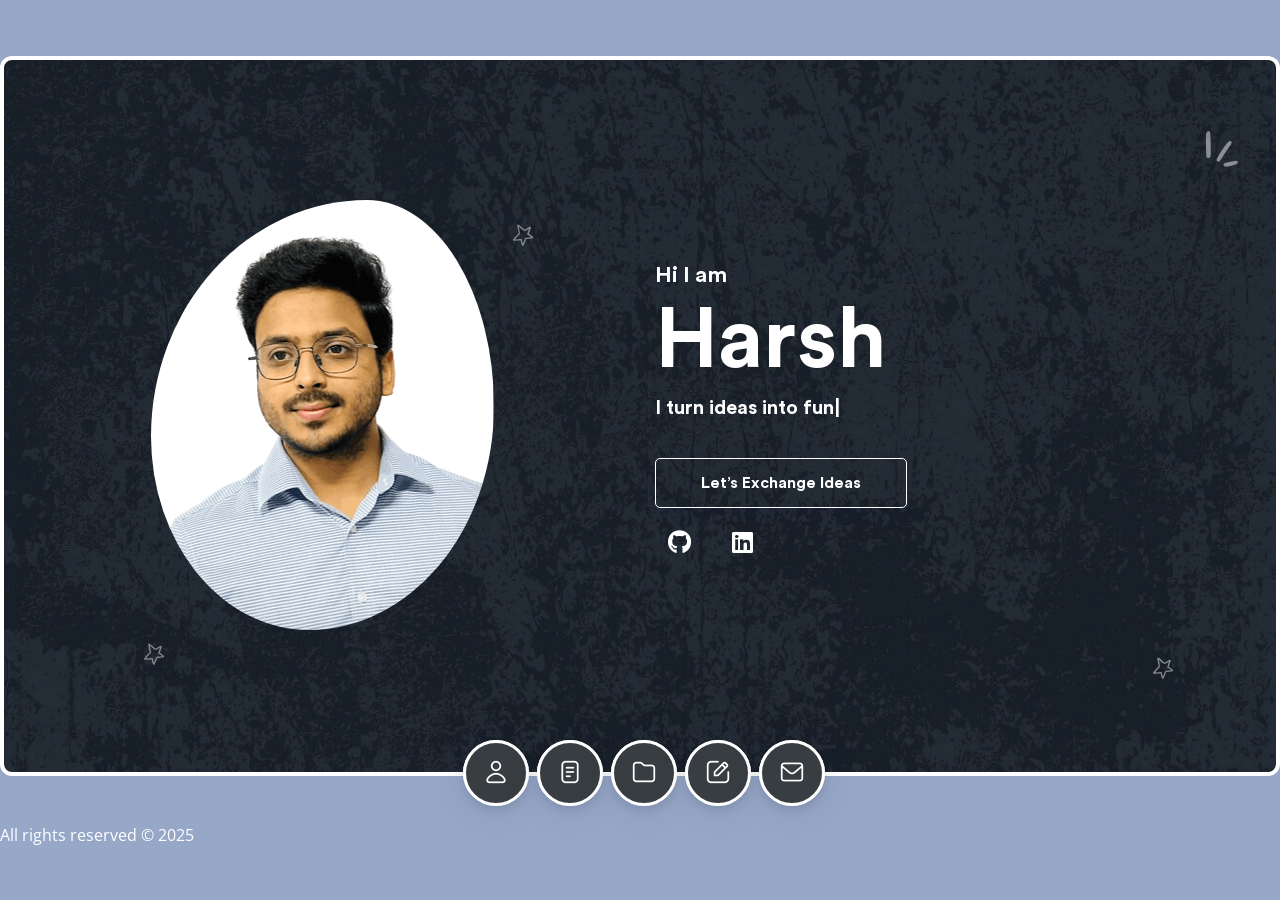
==== commit 3cb9c523: "icon,number changes" ====
--- a/index.html
+++ b/index.html
@@ -3263,7 +3263,7 @@
 
     <script>
       function sendToWhatspp() {
-        number = "+6367885453";
+        number = "+7970818662";
         name = document.getElementById("name").value;
         phone = document.getElementById("phone").value;
         message = document.getElementById("message").value;
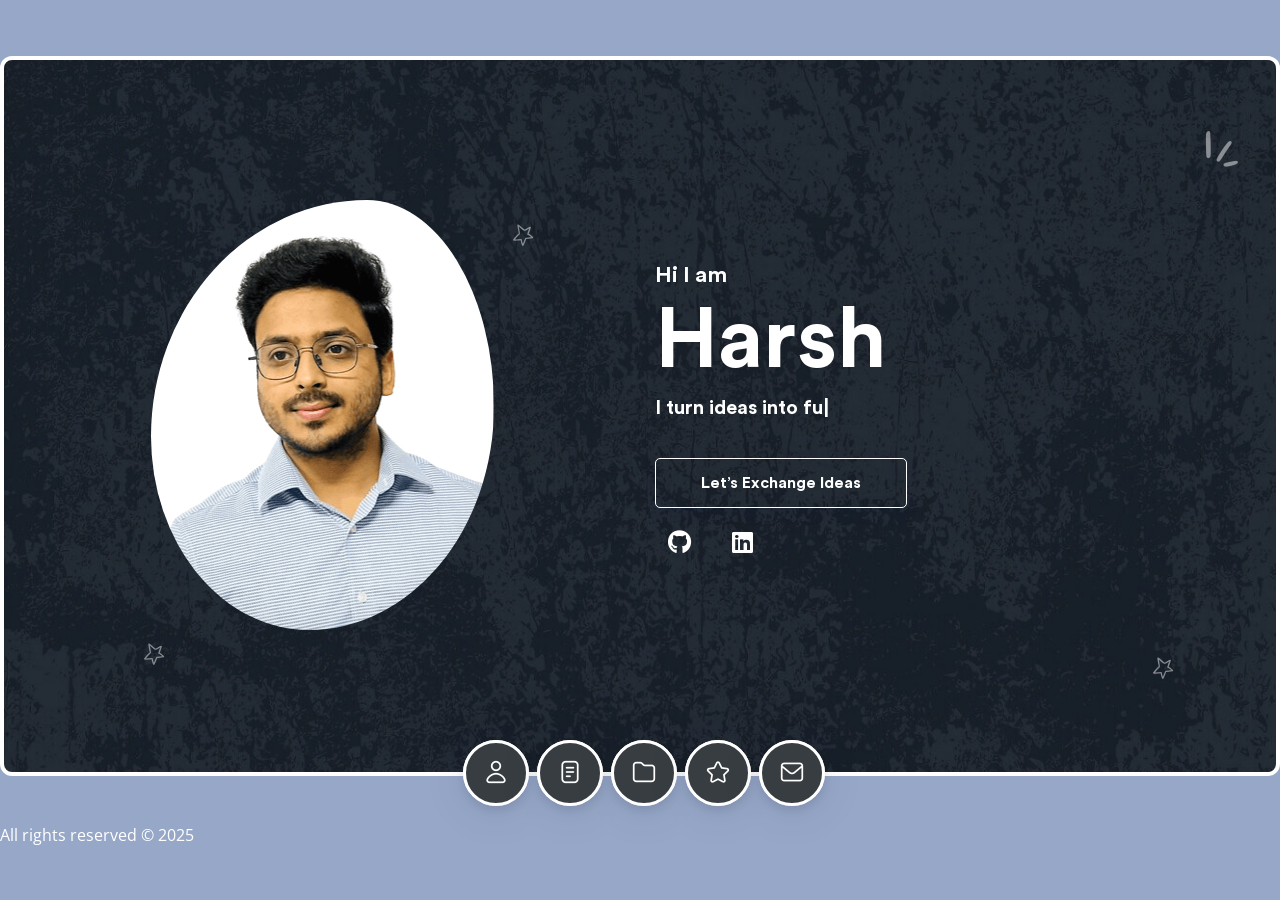
==== commit d02d64e8: "new changes" ====
--- a/index.html
+++ b/index.html
@@ -3026,7 +3026,7 @@
                         Have an idea, a question, or just a hello? Let’s make it
                         happen, drop me a message!
                       </h2>
-                      <form id="contact-form" data-netlify="true">  
+                      <form id="contact-form" >  
                         <input
                           type="hidden"
                           name="access_key"
@@ -3037,7 +3037,7 @@
                             class="col-xl-6 col-lg-6 col-md-6 col-sm-6 col-12 pr6 mb-12"
                           >
                             <input
-                              class="name w-100 primary-border pl-20 pt-15 pb-15 pr-10 bg-white border-radius5"
+                              class="name w-100 primary-border pl-20 pt-15 pb-15 pr-10 bg-white border-radius-5"
                               type="text"
                               name="name"
                               id="name"
--- a/css/style.css
+++ b/css/style.css
@@ -277,7 +277,7 @@
 .tabs li a.about::before {content: " \f102";}
 .tabs li a.resume::before {content: " \f10d";}
 .tabs li a.portfolio::before {content: " \f109"}
-.tabs li a.blog::before {content: " \f112";}
+.tabs li a.blog::before {content: " \f126";}
 .tabs li a.contact::before {content: " \f105"}
 .tabs li a span {
 	color: var(--primary-color);
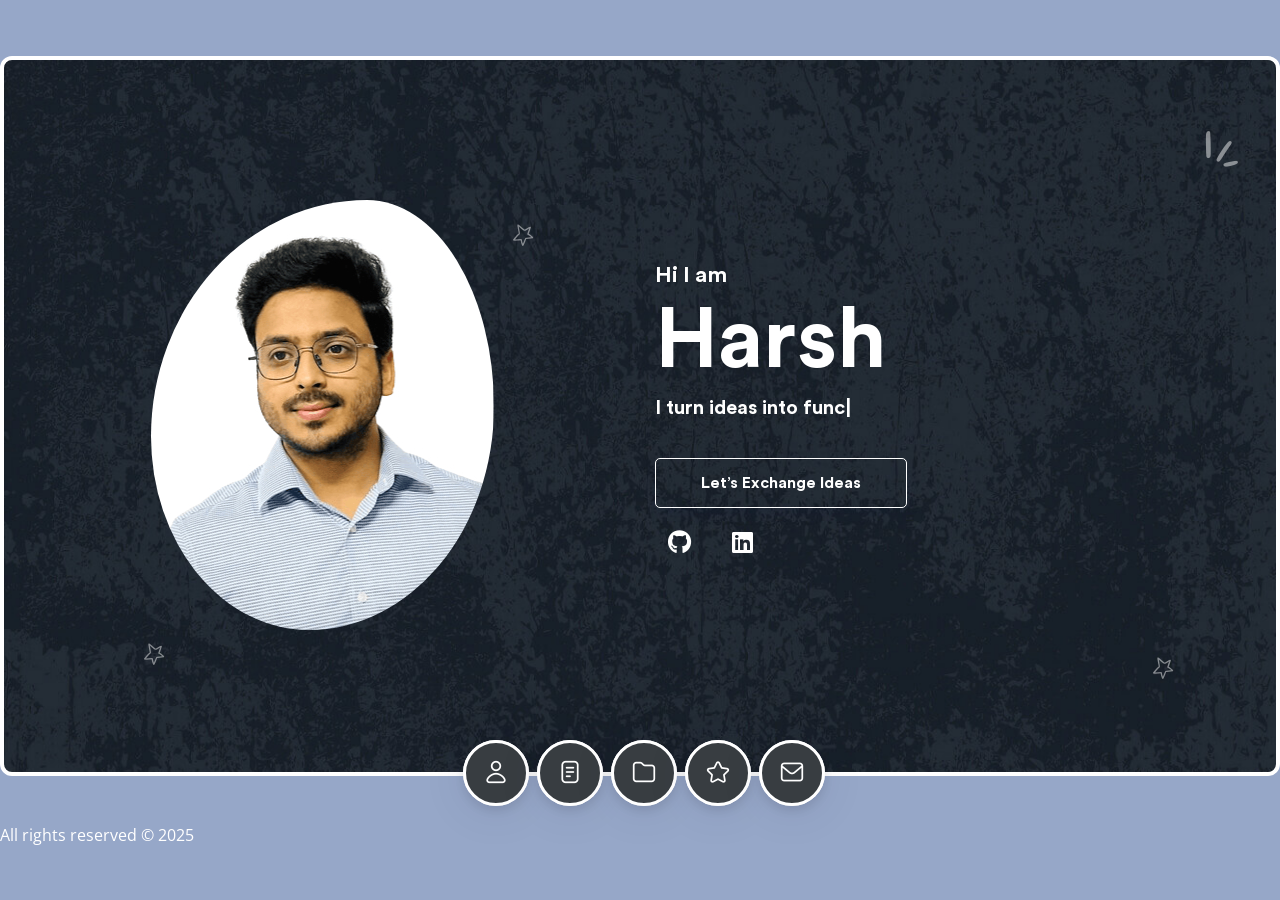
==== commit d4e5a314: "form changes" ====
--- a/index.html
+++ b/index.html
@@ -3031,7 +3031,7 @@
                           type="hidden"
                           name="access_key"
                           />
-                          <!-- value="74ecafcc-ebb5-4119-a66a-607ceaabe66a" -->
+                          
                         <div class="row">
                           <div
                             class="col-xl-6 col-lg-6 col-md-6 col-sm-6 col-12 pr6 mb-12"
@@ -3291,28 +3291,29 @@
     
 
     <script>
-      const form = document.getElementById("contact-form");
-      form.addEventListener("submit", async function (e) {
-        e.preventDefault();
-
-        const formData = new FormData(form);
-        try {
-          const response = await fetch("https://api.web3forms.com/submit", {
-            method: "POST",
-            body: formData,
-          });
-
-          if (response.ok) {
-            alert("Message sent successfully!");
-            form.reset();
-          } else {
-            alert("There was an error sending your message. Please try again.");
-          }
-          $(".form-message success").remove();
-        } catch (error) {
+      document.getElementById("contact-form").addEventListener("submit", function (event) {
+        event.preventDefault(); // Prevents default form submission
+    
+        // You can send form data using Fetch API if needed
+        const formData = new FormData(this);
+        
+        // Example: Sending form data to a backend (optional)
+        
+        fetch("your-api-endpoint", {
+          method: "POST",
+          body: formData,
+        })
+        .then(response => response.json())
+        .then(data => {
+          console.log("Success:", data);
+        })
+        .catch(error => {
           console.error("Error:", error);
-          alert("There was a network error. Please try again.");
-        }
+        });
+        
+    
+        // Redirect to the home page
+        window.location.href = "index.html"; // Change this to your actual home page URL
       });
     </script>
 
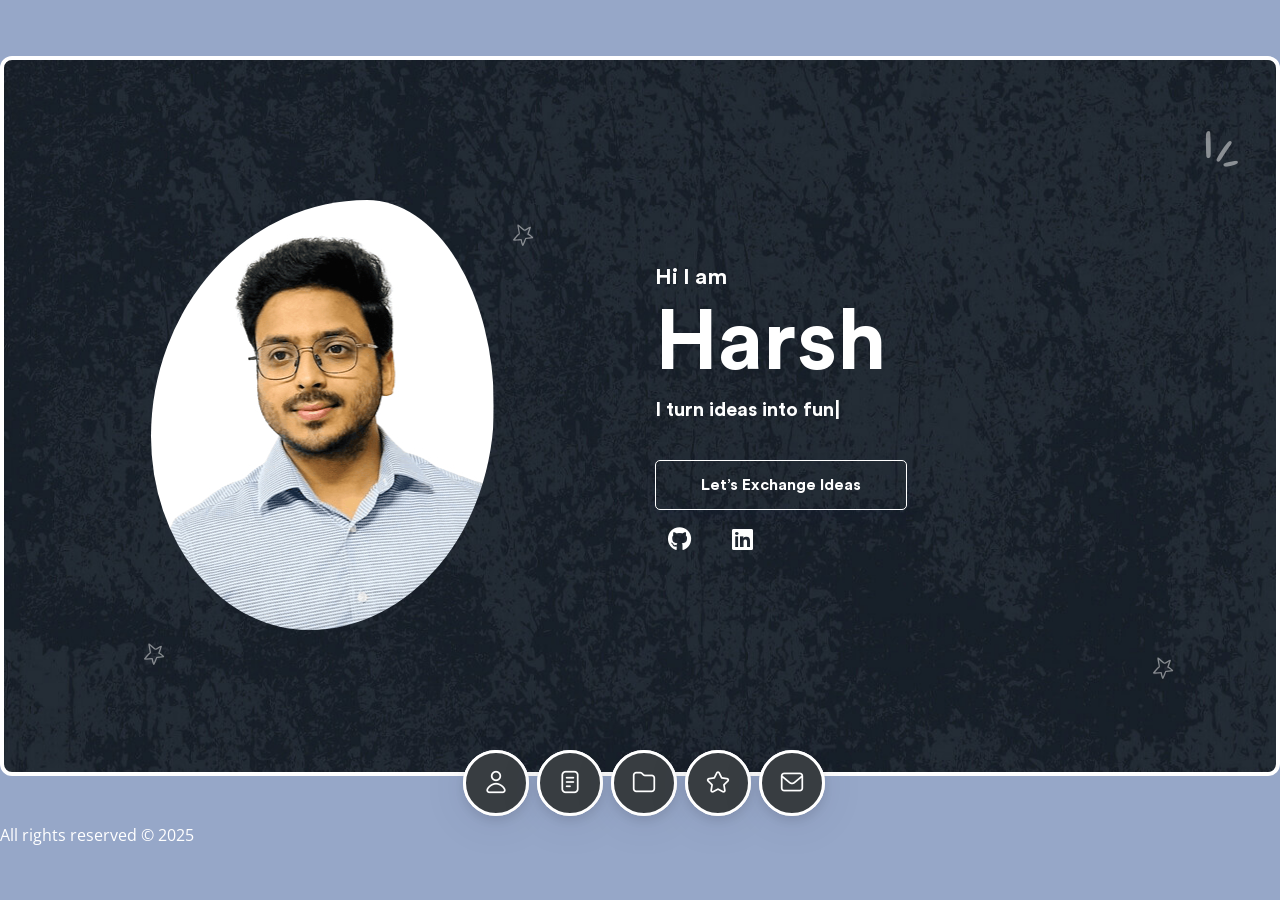
==== commit fa2c8dec: "new changes" ====
--- a/index.html
+++ b/index.html
@@ -169,7 +169,7 @@
                   <!-- github linkedin -->
 
                   <div
-                    class="mt-15 text-center justify-content-center justify-content-lg-start d-flex"
+                    class="mt-10 sm:mt-0 text-center justify-content-center justify-content-lg-start d-flex"
                   >
                     <a
                       href="https://github.com/Harsh-87"
@@ -203,7 +203,9 @@
           <!--  ====== menu-start
                 ===================================================  -->
           <nav class="menu">
-            <ul class="tabs d-flex align-items-center justify-content-center">
+            <ul
+              class="tabs d-flex align-items-center justify-content-center mt-10"
+            >
               <li class="tmenu">
                 <a href="#profile" class="profile tabs-home">
                   <span>Overview</span>
@@ -510,6 +512,10 @@
                               data-target="#carouselExampleIndicators"
                               data-slide-to="5"
                             ></li>
+                            <li
+                              data-target="#carouselExampleIndicators"
+                              data-slide-to="6"
+                            ></li>
                           </ol>
                           <div class="carousel-inner">
                             <div class="carousel-item active">
@@ -823,6 +829,69 @@
                               </div>
                               <!-- /single-testimonial -->
                             </div>
+
+                            <div class="carousel-item">
+                              <div
+                                class="single-testimonial position-relative mt-40 pb-25 pr-xl-5 pr-lg-2"
+                              >
+                                <img
+                                  class="quote-left position-absolute left-0 top-0"
+                                  src="images/about/quote-icon-left.png"
+                                  alt="quote"
+                                />
+                                <blockquote
+                                  class="blockquote position-relative z-index1 mb-20"
+                                >
+                                  <p class="font-italic pl-100">
+                                    I’ve had the privilege of working with Harsh
+                                    for approximately 10 months, and throughout
+                                    that time, he has consistently shown
+                                    exceptional skills, professionalism, and a
+                                    strong commitment to excellence. As my
+                                    direct report, Harsh took on challenging
+                                    tasks with enthusiasm and always met
+                                    deadlines, ensuring high-quality results
+                                    without compromise. One of Harsh’s most
+                                    notable strengths is his ability to quickly
+                                    adapt to new challenges and work effectively
+                                    in both independent and collaborative
+                                    settings. He has a natural talent for
+                                    problem-solving, communicates clearly, and
+                                    consistently demonstrates a robust work
+                                    ethic.Beyond his technical expertise, Harsh
+                                    is also an excellent communicator, able to
+                                    break down complex ideas and present them in
+                                    an easily digestible manner. His attention
+                                    to detail and focus on delivering
+                                    outstanding results make him an asset to any
+                                    team. I am confident that Harsh will
+                                    continue to thrive in any future endeavours
+                                    and I wholeheartedly recommend him to anyone
+                                    seeking a skilled, reliable, and motivated
+                                    professional.
+                                  </p>
+                                </blockquote>
+
+                                <div
+                                  class="testi-info pl-100 d-flex align-items-center mt-40 z-index1"
+                                >
+                                  <div class="testi-avatar mr-25">
+                                    <img
+                                      src="images/about/dheeraj.jpeg"
+                                      alt="author"
+                                    />
+                                  </div>
+                                  <!-- /testi-avatar -->
+                                  <div class="avatar-info">
+                                    <h6 class="mb-6">Dheeraj Purohit</h6>
+                                    <p class="mb-0">
+                                      Engineering at Flipkart | Ex- Grabber
+                                    </p>
+                                  </div>
+                                </div>
+                              </div>
+                              <!-- /single-testimonial -->
+                            </div>
                           </div>
                         </div>
                       </div>
@@ -927,9 +996,6 @@
                         />
                       </div>
                     </li>
-                    
-
-                   
 
                     <li class="d-inline-block text-center mb-15 mr-12">
                       <div class="single-brand">
@@ -939,13 +1005,13 @@
                         />
                       </div>
                     </li>
-                    
+
                     <li class="d-inline-block text-center mb-15 mr-12">
                       <div class="single-brand">
                         <img src="images/about/mds2.png" alt="brand image 2" />
                       </div>
                     </li>
-                    
+
                     <li class="d-inline-block text-center mb-15 mr-12">
                       <div class="single-brand">
                         <img
@@ -954,7 +1020,6 @@
                         />
                       </div>
                     </li>
-                    
                   </ul>
                   <!-- /row -->
                 </div>
@@ -1051,9 +1116,40 @@
                                 <span class="mb-12"
                                   ><span
                                     class="secondary-color pr-05 d-inline-block"
+                                    >Amazon Web Services (AWS)</span
+                                  >
+                                  (Feb, 2025 - Present)</span
+                                >
+                              </div>
+                              <img
+                                src="images/resume/Amazon_Web_Services_Logo.svg.png"
+                                style="width: 100px"
+                                alt="aws"
+                                class="d-inline-block"
+                              />
+                            </div>
+                            <p>
+                              • Contributing to the OpenSearch Storage team,
+                              focusing on the UltraWarm project to optimize
+                              cost-effective, scalable, and performant storage
+                              solutions for infrequently accessed data.
+                            </p>
+                          </li>
+
+                          <li
+                            class="single-experience position-relative pl-35 mb-25"
+                          >
+                            <div
+                              class="d-flex justify-content-between align-items-start flex-column-reverse flex-md-row mb-20"
+                            >
+                              <div class="experience-info">
+                                <h4 class="mb-12">Software Engineer 2</h4>
+                                <span class="mb-12"
+                                  ><span
+                                    class="secondary-color pr-05 d-inline-block"
                                     >FLIPKART</span
                                   >
-                                  (May, 2024 - Present)</span
+                                  (May, 2024 - Feb, 2025)</span
                                 >
                               </div>
                               <img
@@ -1579,7 +1675,6 @@
                                   ></span>
                                   Splunk
                                 </li>
-                    
                               </ul>
                               <!-- /award-logo -->
                             </div>
@@ -1700,8 +1795,6 @@
                 </div>
                 <!-- /experience-education-area -->
 
-               
-
                 <!-- lincense and certification area  -->
                 <div class="awards-area section-border-bottom mt-65 pb-25">
                   <div class="row justify-content-between title-margin mb-45">
@@ -1799,7 +1892,7 @@
                         </div>
                         <!-- /award-content -->
                       </div>
-                      
+
                       <div class="col-xl-6 col-lg-6 col-md-6 col-sm-11 col-12">
                         <div class="award-content mt--10">
                           <p>
@@ -1842,7 +1935,7 @@
                         </div>
                         <!-- /award-content -->
                       </div>
-                      
+
                       <div class="col-xl-6 col-lg-6 col-md-6 col-sm-11 col-12">
                         <div class="award-content mt--10">
                           <p>
@@ -2040,7 +2133,6 @@
                       </div>
                       <!-- /title -->
                     </div>
-                   
                   </div>
                   <!-- /row -->
 
@@ -2272,7 +2364,6 @@
                   <!-- /award-wrapper -->
                 </div>
                 <!-- /awards-area -->
-
               </div>
               <!-- /content-wrapper-padding -->
             </div>
@@ -2386,7 +2477,6 @@
                             src="images/portfolio/portfolio-img2.jpg"
                             alt="image"
                           />
-                          
                         </div>
                         <!-- /single-prot -->
                       </div>
@@ -2405,7 +2495,6 @@
                             src="images/portfolio/portfolio-img3.jpg"
                             alt="image"
                           />
-                          
                         </div>
                         <!-- /single-prot -->
                       </div>
@@ -2424,7 +2513,6 @@
                             src="images/portfolio/portfolio-img4.jpg"
                             alt="image"
                           />
-                         
                         </div>
                         <!-- /single-prot -->
                       </div>
@@ -2443,7 +2531,6 @@
                             src="images/portfolio/portfolio-img5.jpg"
                             alt="image"
                           />
-                         
                         </div>
                         <!-- /single-prot -->
                       </div>
@@ -2462,7 +2549,6 @@
                             src="images/portfolio/portfolio-img6.jpg"
                             alt="image"
                           />
-                         
                         </div>
                         <!-- /single-prot -->
                       </div>
@@ -2481,7 +2567,6 @@
                             src="images/portfolio/portfolio-img7.jpg"
                             alt="image"
                           />
-                          
                         </div>
                         <!-- /single-prot -->
                       </div>
@@ -2500,7 +2585,6 @@
                             src="images/portfolio/portfolio-img8.jpg"
                             alt="image"
                           />
-                         
                         </div>
                         <!-- /single-prot -->
                       </div>
@@ -2519,7 +2603,6 @@
                             src="images/portfolio/portfolio-img9.jpg"
                             alt="image"
                           />
-                         
                         </div>
                         <!-- /single-prot -->
                       </div>
@@ -2551,382 +2634,377 @@
               <div
                 class="content-wrapper-padding white-bg content-wrapper-padding white-bg border-radius12 position-relative"
               >
-              <div class="awards-area mt-65 pb-25">
-                <div class="row justify-content-between title-margin mb-45">
-                  <div
-                    class="col-xl-6 col-lg-5 col-md-4 col-sm-12 col-12 d-flex align-items-center"
-                  >
-                    <div class="title">
-                      <h2 class="position-relative pl-25">Projects</h2>
-                    </div>
-                    
-                  </div>
-                  <!-- /col -->
-                  
-                </div>
-                <!-- /row -->
-
-                <div class="award-wrapper">
-                  <div
-                    class="row align-items-start theme-border-top award-margin pb-35 mt-20"
-                  >
-                    <div
-                      class="col-xl-2 col-lg-2 col-md-2 col-sm-11 col-12 pr-md-2"
-                    >
-                      <div class="award-logo mt-1 mb-20">
-                        <a href="#" class="d-block">
-                          <img
-                            src="images/resume/flipkartaward.png"
-                            alt="award logo 1"
-                          />
-                        </a>
-                      </div>
-                      <!-- /award-logo -->
-                    </div>
-                    <!-- /col -->
-                    <div
-                      class="col-xl-8 col-lg-8 col-md-8 col-sm-12 col-12 d-flex justify-content-between align-items-start"
-                    >
-                      <div class="award-content">
-                        <h4 class="mb-10 f-400">Service Enhancements</h4>
-                        <span class="d-block mb-2"
-                          ><strong>Sep 2024 - Sep 2024</strong>
-                        </span>
-                        <p class="">
-                          Enhanced inventory placement engine by adding,
-                          optimising, and updating rules to ensure proper
-                          inventory hygiene in warehouses. Streamlined
-                          processes to allocate items to the correct bins,
-                          prevent inventory loss and reduce operational effort
-                          for ground teams.
-                        </p>
+                <div class="awards-area mt-65 pb-25">
+                  <div class="row justify-content-between title-margin mb-45">
+                    <div
+                      class="col-xl-6 col-lg-5 col-md-4 col-sm-12 col-12 d-flex align-items-center"
+                    >
+                      <div class="title">
+                        <h2 class="position-relative pl-25">Projects</h2>
                       </div>
                     </div>
                     <!-- /col -->
                   </div>
                   <!-- /row -->
 
-                  <div
-                    class="row align-items-start theme-border-top award-margin pb-35 mt-20"
-                  >
-                    <div
-                      class="col-xl-2 col-lg-2 col-md-2 col-sm-11 col-12 pr-md-2"
-                    >
-                      <div class="award-logo mt-1 mb-20">
-                        <a href="#" class="d-block">
-                          <img
-                            src="images/resume/flipkartaward.png"
-                            alt="award logo 1"
-                          />
-                        </a>
-                      </div>
-                      <!-- /award-logo -->
-                    </div>
-                    <!-- /col -->
-                    <div
-                      class="col-xl-8 col-lg-8 col-md-8 col-sm-12 col-12 d-flex justify-content-between align-items-start"
-                    >
-                      <div class="award-content">
-                        <h4 class="mb-10 f-400">Expiry Mangement System</h4>
-                        <span class="d-block mb-2"
-                          ><strong>Jul 2024 - Aug 2024</strong>
-                        </span>
-                        <p class="">
-                          Designed and implemented an expiry management module
-                          for Flipkart Minutes, streamlining the clearance of
-                          expired inventories and optimising space for new
-                          items.
-                        </p>
-                      </div>
-                    </div>
-                    <!-- /col -->
+                  <div class="award-wrapper">
+                    <div
+                      class="row align-items-start theme-border-top award-margin pb-35 mt-20"
+                    >
+                      <div
+                        class="col-xl-2 col-lg-2 col-md-2 col-sm-11 col-12 pr-md-2"
+                      >
+                        <div class="award-logo mt-1 mb-20">
+                          <a href="#" class="d-block">
+                            <img
+                              src="images/resume/flipkartaward.png"
+                              alt="award logo 1"
+                            />
+                          </a>
+                        </div>
+                        <!-- /award-logo -->
+                      </div>
+                      <!-- /col -->
+                      <div
+                        class="col-xl-8 col-lg-8 col-md-8 col-sm-12 col-12 d-flex justify-content-between align-items-start"
+                      >
+                        <div class="award-content">
+                          <h4 class="mb-10 f-400">Service Enhancements</h4>
+                          <span class="d-block mb-2"
+                            ><strong>Sep 2024 - Sep 2024</strong>
+                          </span>
+                          <p class="">
+                            Enhanced inventory placement engine by adding,
+                            optimising, and updating rules to ensure proper
+                            inventory hygiene in warehouses. Streamlined
+                            processes to allocate items to the correct bins,
+                            prevent inventory loss and reduce operational effort
+                            for ground teams.
+                          </p>
+                        </div>
+                      </div>
+                      <!-- /col -->
+                    </div>
+                    <!-- /row -->
+
+                    <div
+                      class="row align-items-start theme-border-top award-margin pb-35 mt-20"
+                    >
+                      <div
+                        class="col-xl-2 col-lg-2 col-md-2 col-sm-11 col-12 pr-md-2"
+                      >
+                        <div class="award-logo mt-1 mb-20">
+                          <a href="#" class="d-block">
+                            <img
+                              src="images/resume/flipkartaward.png"
+                              alt="award logo 1"
+                            />
+                          </a>
+                        </div>
+                        <!-- /award-logo -->
+                      </div>
+                      <!-- /col -->
+                      <div
+                        class="col-xl-8 col-lg-8 col-md-8 col-sm-12 col-12 d-flex justify-content-between align-items-start"
+                      >
+                        <div class="award-content">
+                          <h4 class="mb-10 f-400">Expiry Mangement System</h4>
+                          <span class="d-block mb-2"
+                            ><strong>Jul 2024 - Aug 2024</strong>
+                          </span>
+                          <p class="">
+                            Designed and implemented an expiry management module
+                            for Flipkart Minutes, streamlining the clearance of
+                            expired inventories and optimising space for new
+                            items.
+                          </p>
+                        </div>
+                      </div>
+                      <!-- /col -->
+                    </div>
+                    <!-- /row -->
+
+                    <div
+                      class="row align-items-start theme-border-top award-margin pb-35 mt-20"
+                    >
+                      <div
+                        class="col-xl-2 col-lg-2 col-md-2 col-sm-11 col-12 pr-md-2"
+                      >
+                        <div class="award-logo mt-1 mb-20">
+                          <a href="#" class="d-block">
+                            <img
+                              src="images/resume/Wells-Fargo-award.png"
+                              alt="award logo 1"
+                            />
+                          </a>
+                        </div>
+                        <!-- /award-logo -->
+                      </div>
+                      <!-- /col -->
+                      <div
+                        class="col-xl-8 col-lg-8 col-md-8 col-sm-12 col-12 d-flex justify-content-between align-items-start"
+                      >
+                        <div class="award-content">
+                          <h4 class="mb-10 f-400">
+                            Instant Payments Utility Service
+                          </h4>
+                          <span class="d-block mb-2"
+                            ><strong>Apr 2023 - Oct 2023 </strong>
+                          </span>
+                          <p class="">
+                            Built an application from scratch to onboard new
+                            payment types Fednow and RTPay which deals with fast
+                            consuming and processing of Kafka messages,
+                            logically storing them and then exposing them
+                            through a high availability, low latency API using
+                            Redis as the primary data store.
+                          </p>
+                        </div>
+                      </div>
+                      <!-- /col -->
+                    </div>
+                    <!-- /row -->
+
+                    <div
+                      class="row align-items-start theme-border-top award-margin pb-35 mt-20"
+                    >
+                      <div
+                        class="col-xl-2 col-lg-2 col-md-2 col-sm-11 col-12 pr-md-2"
+                      >
+                        <div class="award-logo mt-1 mb-20">
+                          <a href="#" class="d-block">
+                            <img
+                              src="images/resume/Hypervergeaward.png"
+                              alt="award logo 1"
+                            />
+                          </a>
+                        </div>
+                        <!-- /award-logo -->
+                      </div>
+                      <!-- /col -->
+                      <div
+                        class="col-xl-8 col-lg-8 col-md-8 col-sm-12 col-12 d-flex justify-content-between align-items-start"
+                      >
+                        <div class="award-content">
+                          <h4 class="mb-10 f-400">
+                            Gossipy - Real time chat application
+                          </h4>
+                          <span class="d-block mb-2"
+                            ><strong>Jan 2021 - Feb 2021 </strong>
+                          </span>
+                          <p class="">
+                            Gossipy is a real time chat application in nodeJS
+                            which uses sockets for real time functionality. With
+                            a decent UI and secure authentication, it also
+                            handles multiple chat rooms and multiple users at
+                            the same time.
+                          </p>
+                        </div>
+                      </div>
+                      <!-- /col -->
+                    </div>
+                    <!-- /row -->
+
+                    <div
+                      class="row align-items-start theme-border-top award-margin pb-35 mt-20"
+                    >
+                      <div
+                        class="col-xl-2 col-lg-2 col-md-2 col-sm-11 col-12 pr-md-2"
+                      >
+                        <div class="award-logo mt-1 mb-20">
+                          <a href="#" class="d-block">
+                            <img
+                              src="images/resume/senzcraftaward (1).png"
+                              alt="award logo 1"
+                            />
+                          </a>
+                        </div>
+                        <!-- /award-logo -->
+                      </div>
+                      <!-- /col -->
+                      <div
+                        class="col-xl-8 col-lg-8 col-md-8 col-sm-12 col-12 d-flex justify-content-between align-items-start"
+                      >
+                        <div class="award-content">
+                          <h4 class="mb-10 f-400">Doqumate</h4>
+                          <span class="d-block mb-2"
+                            ><strong> May 2020 - Aug 2020</strong>
+                          </span>
+                          <p class="">
+                            Organizations spend a lot of time on managing
+                            invoices from vendors and extracting information
+                            from invoices, DoquMate automatically scans data
+                            from a huge volume of vendor invoices and has them
+                            ready for your ERP to process.
+                          </p>
+                        </div>
+                      </div>
+                      <!-- /col -->
+                    </div>
+                    <!-- /row -->
+
+                    <div
+                      class="row align-items-start theme-border-top award-margin pb-35 mt-20"
+                    >
+                      <div
+                        class="col-xl-2 col-lg-2 col-md-2 col-sm-11 col-12 pr-md-2"
+                      >
+                        <div class="award-logo mt-1 mb-20">
+                          <a href="#" class="d-block">
+                            <img
+                              src="images/resume/panopticaward.png"
+                              alt="award logo 1"
+                            />
+                          </a>
+                        </div>
+                        <!-- /award-logo -->
+                      </div>
+                      <!-- /col -->
+                      <div
+                        class="col-xl-8 col-lg-8 col-md-8 col-sm-12 col-12 d-flex justify-content-between align-items-start"
+                      >
+                        <div class="award-content">
+                          <h4 class="mb-10 f-400">Restaurant Review System</h4>
+                          <span class="d-block mb-2"
+                            ><strong> Mar 2020 - Apr 2020</strong>
+                          </span>
+                          <p class="">
+                            Online reviews act like word-of-mouth marketing
+                            today. So here is the Review system. Backend of a
+                            restaurant review system comprising of ACL based
+                            authorization, Token based authentication, and
+                            MongoDB database.
+                          </p>
+                        </div>
+                      </div>
+                      <!-- /col -->
+                    </div>
+                    <!-- /row -->
+
+                    <div
+                      class="row align-items-start theme-border-top award-margin pb-35 mt-20"
+                    >
+                      <div
+                        class="col-xl-2 col-lg-2 col-md-2 col-sm-11 col-12 pr-md-2"
+                      >
+                        <div class="award-logo mt-1 mb-20">
+                          <a href="#" class="d-block">
+                            <img
+                              src="images/resume/personel (1).png"
+                              alt="award logo 1"
+                            />
+                          </a>
+                        </div>
+                        <!-- /award-logo -->
+                      </div>
+                      <!-- /col -->
+                      <div
+                        class="col-xl-8 col-lg-8 col-md-8 col-sm-12 col-12 d-flex justify-content-between align-items-start"
+                      >
+                        <div class="award-content">
+                          <h4 class="mb-10 f-400">Video-Conferencing</h4>
+                          <span class="d-block mb-2"
+                            ><strong> Apr 2020 - May 2020</strong>
+                          </span>
+                          <p class="">
+                            A WebRTC based peer to peer video calling web
+                            application. It makes use of sockets for signaling.
+                            It can handle multiple video conferences with
+                            multiple users simultaneously.
+                          </p>
+                        </div>
+                      </div>
+                      <!-- /col -->
+                    </div>
+                    <!-- /row -->
+
+                    <div
+                      class="row align-items-start theme-border-top award-margin pb-35 mt-20"
+                    >
+                      <div
+                        class="col-xl-2 col-lg-2 col-md-2 col-sm-11 col-12 pr-md-2"
+                      >
+                        <div class="award-logo mt-1 mb-20">
+                          <a href="#" class="d-block">
+                            <img
+                              src="images/resume/personel (1).png"
+                              alt="award logo 1"
+                            />
+                          </a>
+                        </div>
+                        <!-- /award-logo -->
+                      </div>
+                      <!-- /col -->
+                      <div
+                        class="col-xl-8 col-lg-8 col-md-8 col-sm-12 col-12 d-flex justify-content-between align-items-start"
+                      >
+                        <div class="award-content">
+                          <h4 class="mb-10 f-400">College Assistant</h4>
+                          <span class="d-block mb-2"
+                            ><strong> Dec 2018 - Feb 2019</strong>
+                          </span>
+                          <p class="">
+                            This android application is a good companion for
+                            college students as it provides a simple and
+                            intuitive interface to keep track of attendance, set
+                            up reminders for important dates, and save important
+                            notes easily and efficiently.
+                          </p>
+                        </div>
+                      </div>
+                      <!-- /col -->
+                    </div>
+                    <!-- /row -->
+
+                    <div
+                      class="row align-items-start theme-border-top award-margin pb-35 mt-20"
+                    >
+                      <div
+                        class="col-xl-2 col-lg-2 col-md-2 col-sm-11 col-12 pr-md-2"
+                      >
+                        <div class="award-logo mt-1 mb-20">
+                          <a href="#" class="d-block">
+                            <img
+                              src="images/resume/personel (1).png"
+                              alt="award logo 1"
+                            />
+                          </a>
+                        </div>
+                        <!-- /award-logo -->
+                      </div>
+                      <!-- /col -->
+                      <div
+                        class="col-xl-8 col-lg-8 col-md-8 col-sm-12 col-12 d-flex justify-content-between align-items-start"
+                      >
+                        <div class="award-content">
+                          <h4 class="mb-10 f-400">Mr.Bills</h4>
+                          <span class="d-block mb-2"
+                            ><strong> Jun 2018 - Jul 2018</strong>
+                          </span>
+                          <p class="">
+                            A user-friendly android application that takes
+                            user's personal information and then creates a sales
+                            order. The app currently includes two forms, coffee,
+                            and tea. This makes it easy for customer service
+                            representatives to process, manage, and fulfill
+                            orders.
+                          </p>
+                        </div>
+                      </div>
+                      <!-- /col -->
+                    </div>
+                    <!-- /row -->
                   </div>
-                  <!-- /row -->
-
-                  <div
-                    class="row align-items-start theme-border-top award-margin pb-35 mt-20"
-                  >
-                    <div
-                      class="col-xl-2 col-lg-2 col-md-2 col-sm-11 col-12 pr-md-2"
-                    >
-                      <div class="award-logo mt-1 mb-20">
-                        <a href="#" class="d-block">
-                          <img
-                            src="images/resume/Wells-Fargo-award.png"
-                            alt="award logo 1"
-                          />
-                        </a>
-                      </div>
-                      <!-- /award-logo -->
-                    </div>
-                    <!-- /col -->
-                    <div
-                      class="col-xl-8 col-lg-8 col-md-8 col-sm-12 col-12 d-flex justify-content-between align-items-start"
-                    >
-                      <div class="award-content">
-                        <h4 class="mb-10 f-400">
-                          Instant Payments Utility Service
-                        </h4>
-                        <span class="d-block mb-2"
-                          ><strong>Apr 2023 - Oct 2023 </strong>
-                        </span>
-                        <p class="">
-                          Built an application from scratch to onboard new
-                          payment types Fednow and RTPay which deals with fast
-                          consuming and processing of Kafka messages,
-                          logically storing them and then exposing them
-                          through a high availability, low latency API using
-                          Redis as the primary data store.
-                        </p>
-                      </div>
-                    </div>
-                    <!-- /col -->
+                  <!-- /award-wrapper -->
+                </div>
+
+                <div
+                  class="col-xl-6 col-lg-5 col-md-4 col-sm-12 col-12 d-flex align-items-center"
+                >
+                  <div class="title">
+                    <h2 class="position-relative pl-25">Upcoming Projects</h2>
                   </div>
-                  <!-- /row -->
-
-                  <div
-                    class="row align-items-start theme-border-top award-margin pb-35 mt-20"
-                  >
-                    <div
-                      class="col-xl-2 col-lg-2 col-md-2 col-sm-11 col-12 pr-md-2"
-                    >
-                      <div class="award-logo mt-1 mb-20">
-                        <a href="#" class="d-block">
-                          <img
-                            src="images/resume/Hypervergeaward.png"
-                            alt="award logo 1"
-                          />
-                        </a>
-                      </div>
-                      <!-- /award-logo -->
-                    </div>
-                    <!-- /col -->
-                    <div
-                      class="col-xl-8 col-lg-8 col-md-8 col-sm-12 col-12 d-flex justify-content-between align-items-start"
-                    >
-                      <div class="award-content">
-                        <h4 class="mb-10 f-400">
-                          Gossipy - Real time chat application
-                        </h4>
-                        <span class="d-block mb-2"
-                          ><strong>Jan 2021 - Feb 2021 </strong>
-                        </span>
-                        <p class="">
-                          Gossipy is a real time chat application in nodeJS
-                          which uses sockets for real time functionality. With
-                          a decent UI and secure authentication, it also
-                          handles multiple chat rooms and multiple users at
-                          the same time.
-                        </p>
-                      </div>
-                    </div>
-                    <!-- /col -->
-                  </div>
-                  <!-- /row -->
-
-                  <div
-                    class="row align-items-start theme-border-top award-margin pb-35 mt-20"
-                  >
-                    <div
-                      class="col-xl-2 col-lg-2 col-md-2 col-sm-11 col-12 pr-md-2"
-                    >
-                      <div class="award-logo mt-1 mb-20">
-                        <a href="#" class="d-block">
-                          <img
-                            src="images/resume/senzcraftaward (1).png"
-                            alt="award logo 1"
-                          />
-                        </a>
-                      </div>
-                      <!-- /award-logo -->
-                    </div>
-                    <!-- /col -->
-                    <div
-                      class="col-xl-8 col-lg-8 col-md-8 col-sm-12 col-12 d-flex justify-content-between align-items-start"
-                    >
-                      <div class="award-content">
-                        <h4 class="mb-10 f-400">Doqumate</h4>
-                        <span class="d-block mb-2"
-                          ><strong> May 2020 - Aug 2020</strong>
-                        </span>
-                        <p class="">
-                          Organizations spend a lot of time on managing
-                          invoices from vendors and extracting information
-                          from invoices, DoquMate automatically scans data
-                          from a huge volume of vendor invoices and has them
-                          ready for your ERP to process.
-                        </p>
-                      </div>
-                    </div>
-                    <!-- /col -->
-                  </div>
-                  <!-- /row -->
-
-                  <div
-                    class="row align-items-start theme-border-top award-margin pb-35 mt-20"
-                  >
-                    <div
-                      class="col-xl-2 col-lg-2 col-md-2 col-sm-11 col-12 pr-md-2"
-                    >
-                      <div class="award-logo mt-1 mb-20">
-                        <a href="#" class="d-block">
-                          <img
-                            src="images/resume/panopticaward.png"
-                            alt="award logo 1"
-                          />
-                        </a>
-                      </div>
-                      <!-- /award-logo -->
-                    </div>
-                    <!-- /col -->
-                    <div
-                      class="col-xl-8 col-lg-8 col-md-8 col-sm-12 col-12 d-flex justify-content-between align-items-start"
-                    >
-                      <div class="award-content">
-                        <h4 class="mb-10 f-400">Restaurant Review System</h4>
-                        <span class="d-block mb-2"
-                          ><strong> Mar 2020 - Apr 2020</strong>
-                        </span>
-                        <p class="">
-                          Online reviews act like word-of-mouth marketing
-                          today. So here is the Review system. Backend of a
-                          restaurant review system comprising of ACL based
-                          authorization, Token based authentication, and
-                          MongoDB database.
-                        </p>
-                      </div>
-                    </div>
-                    <!-- /col -->
-                  </div>
-                  <!-- /row -->
-
-                  <div
-                    class="row align-items-start theme-border-top award-margin pb-35 mt-20"
-                  >
-                    <div
-                      class="col-xl-2 col-lg-2 col-md-2 col-sm-11 col-12 pr-md-2"
-                    >
-                      <div class="award-logo mt-1 mb-20">
-                        <a href="#" class="d-block">
-                          <img
-                            src="images/resume/personel (1).png"
-                            alt="award logo 1"
-                          />
-                        </a>
-                      </div>
-                      <!-- /award-logo -->
-                    </div>
-                    <!-- /col -->
-                    <div
-                      class="col-xl-8 col-lg-8 col-md-8 col-sm-12 col-12 d-flex justify-content-between align-items-start"
-                    >
-                      <div class="award-content">
-                        <h4 class="mb-10 f-400">Video-Conferencing</h4>
-                        <span class="d-block mb-2"
-                          ><strong> Apr 2020 - May 2020</strong>
-                        </span>
-                        <p class="">
-                          A WebRTC based peer to peer video calling web
-                          application. It makes use of sockets for signaling.
-                          It can handle multiple video conferences with
-                          multiple users simultaneously.
-                        </p>
-                      </div>
-                    </div>
-                    <!-- /col -->
-                  </div>
-                  <!-- /row -->
-
-                  <div
-                    class="row align-items-start theme-border-top award-margin pb-35 mt-20"
-                  >
-                    <div
-                      class="col-xl-2 col-lg-2 col-md-2 col-sm-11 col-12 pr-md-2"
-                    >
-                      <div class="award-logo mt-1 mb-20">
-                        <a href="#" class="d-block">
-                          <img
-                            src="images/resume/personel (1).png"
-                            alt="award logo 1"
-                          />
-                        </a>
-                      </div>
-                      <!-- /award-logo -->
-                    </div>
-                    <!-- /col -->
-                    <div
-                      class="col-xl-8 col-lg-8 col-md-8 col-sm-12 col-12 d-flex justify-content-between align-items-start"
-                    >
-                      <div class="award-content">
-                        <h4 class="mb-10 f-400">College Assistant</h4>
-                        <span class="d-block mb-2"
-                          ><strong> Dec 2018 - Feb 2019</strong>
-                        </span>
-                        <p class="">
-                          This android application is a good companion for
-                          college students as it provides a simple and
-                          intuitive interface to keep track of attendance, set
-                          up reminders for important dates, and save important
-                          notes easily and efficiently.
-                        </p>
-                      </div>
-                    </div>
-                    <!-- /col -->
-                  </div>
-                  <!-- /row -->
-
-                  <div
-                    class="row align-items-start theme-border-top award-margin pb-35 mt-20"
-                  >
-                    <div
-                      class="col-xl-2 col-lg-2 col-md-2 col-sm-11 col-12 pr-md-2"
-                    >
-                      <div class="award-logo mt-1 mb-20">
-                        <a href="#" class="d-block">
-                          <img
-                            src="images/resume/personel (1).png"
-                            alt="award logo 1"
-                          />
-                        </a>
-                      </div>
-                      <!-- /award-logo -->
-                    </div>
-                    <!-- /col -->
-                    <div
-                      class="col-xl-8 col-lg-8 col-md-8 col-sm-12 col-12 d-flex justify-content-between align-items-start"
-                    >
-                      <div class="award-content">
-                        <h4 class="mb-10 f-400">Mr.Bills</h4>
-                        <span class="d-block mb-2"
-                          ><strong> Jun 2018 - Jul 2018</strong>
-                        </span>
-                        <p class="">
-                          A user-friendly android application that takes
-                          user's personal information and then creates a sales
-                          order. The app currently includes two forms, coffee,
-                          and tea. This makes it easy for customer service
-                          representatives to process, manage, and fulfill
-                          orders.
-                        </p>
-                      </div>
-                    </div>
-                    <!-- /col -->
-                  </div>
-                  <!-- /row -->
                 </div>
-                <!-- /award-wrapper -->
-              </div>
-
-
-
-              <div
-                    class="col-xl-6 col-lg-5 col-md-4 col-sm-12 col-12 d-flex align-items-center"
-                  >
-                    <div class="title">
-                      <h2 class="position-relative pl-25">Upcoming Projects</h2>
-                    </div>
-                    
-                  </div>
               </div>
               <!-- /content-wrapper-padding -->
             </div>
@@ -3026,12 +3104,9 @@
                         Have an idea, a question, or just a hello? Let’s make it
                         happen, drop me a message!
                       </h2>
-                      <form id="contact-form" >  
-                        <input
-                          type="hidden"
-                          name="access_key"
-                          />
-                          
+                      <form id="contact-form">
+                        <input type="hidden" name="access_key" />
+
                         <div class="row">
                           <div
                             class="col-xl-6 col-lg-6 col-md-6 col-sm-6 col-12 pr6 mb-12"
@@ -3046,7 +3121,7 @@
                             />
                             <!-- /name -->
                           </div>
-                          
+
                           <div
                             class="col-xl-6 col-lg-6 col-md-6 col-sm-6 col-12 pr6 mb-12"
                           >
@@ -3060,7 +3135,6 @@
                             />
                             <!-- /phone -->
                           </div>
-                          
                         </div>
                         <!-- /row -->
                         <div class="row">
@@ -3261,62 +3335,65 @@
     </div>
     <!-- /body-wrapper -->
 
+    <script src="https://code.jquery.com/jquery-3.7.1.min.js"></script>
+
     <script>
       function sendToWhatspp() {
-        number = "+7970818662";
-        name = document.getElementById("name").value;
-        phone = document.getElementById("phone").value;
-        message = document.getElementById("message").value;
-
-        var url =
+        const name = document.getElementById("name").value.trim();
+        const phone = document.getElementById("phone").value.trim();
+        const message = document.getElementById("message").value.trim();
+
+        if (!name || !phone || !message) {
+          alert("Please fill in all fields before sending.");
+          return; // Stop function execution
+        }
+
+        const number = "+7970818662";
+        const url =
           "https://wa.me/" +
           number +
           "?text=" +
           "Name : " +
-          name +
+          encodeURIComponent(name) +
           "%0a" +
           "Phone : " +
-          phone +
+          encodeURIComponent(phone) +
           "%0a" +
           "Message : " +
-          message +
-          "%0a%0a";
+          encodeURIComponent(message);
 
         window.open(url, "_blank").focus();
       }
     </script>
 
-    <script src="https://code.jquery.com/jquery-3.7.1.min.js"></script>
-
-    
-
     <script>
-      document.getElementById("contact-form").addEventListener("submit", function (event) {
-        event.preventDefault(); // Prevents default form submission
-    
-        // You can send form data using Fetch API if needed
-        const formData = new FormData(this);
-        
-        // Example: Sending form data to a backend (optional)
-        
-        fetch("your-api-endpoint", {
-          method: "POST",
-          body: formData,
-        })
-        .then(response => response.json())
-        .then(data => {
-          console.log("Success:", data);
-        })
-        .catch(error => {
-          console.error("Error:", error);
+      document
+        .getElementById("contact-form")
+        .addEventListener("submit", function (event) {
+          event.preventDefault();
+
+          // Call WhatsApp function first
+          sendToWhatspp();
+
+          // Optional: Only proceed if WhatsApp was opened (you can use a flag, or skip redirect if validation fails)
+          const formData = new FormData(this);
+
+          fetch("your-api-endpoint", {
+            method: "POST",
+            body: formData,
+          })
+            .then((response) => response.json())
+            .then((data) => {
+              console.log("Success:", data);
+            })
+            .catch((error) => {
+              console.error("Error:", error);
+            });
+
+          // Redirect to home page
+          window.location.href = "index.html";
         });
-        
-    
-        // Redirect to the home page
-        window.location.href = "index.html"; // Change this to your actual home page URL
-      });
     </script>
-
 
     <!-- All js here -->
     <script src="js/vendor/modernizr-3.5.0.min.js"></script>
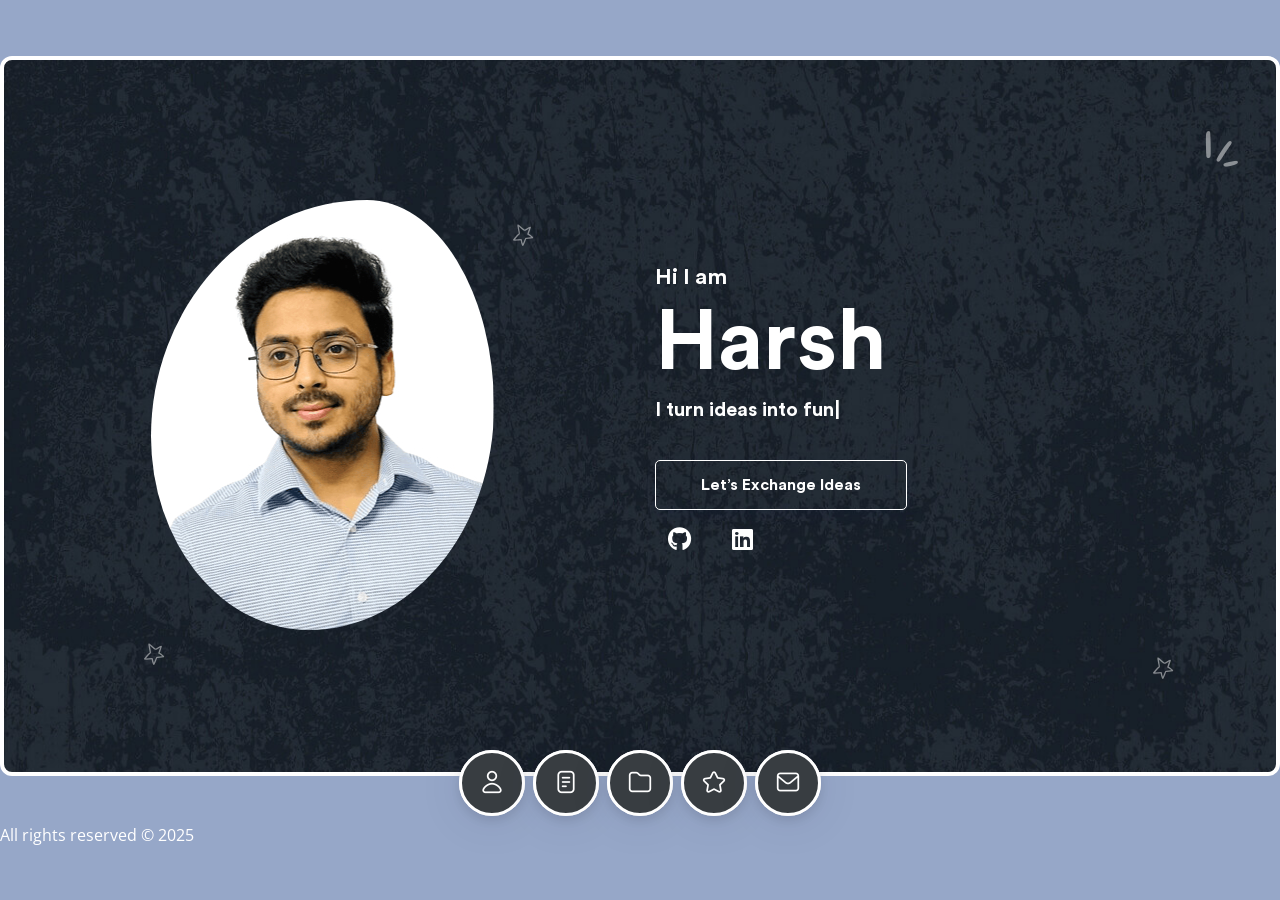
==== commit 1e1d062e: "new changes" ====
--- a/index.html
+++ b/index.html
@@ -237,11 +237,11 @@
                 </a>
               </li>
 
-              <!-- <li class="tmenu" style="display: none;" id="personaldtl">
-                            <a href="#personalinfo" class="blog">
-                                <span>Personal Info</span>
-                            </a>
-                        </li> -->
+              <li class="tmenu" style="display: none" id="personaldtl">
+                <a href="#personalinfo" class="blog">
+                  <span>Personal Info</span>
+                </a>
+              </li>
             </ul>
           </nav>
           <!-- /menu -->
@@ -3188,7 +3188,7 @@
 
           <!-- personalinfo-page 
                 ================================================== -->
-          <div id="personalinfo" class="page-margin-top d-none">
+          <div id="personalinfo" class="page-margin-top">
             <div class="container p-0">
               <div
                 class="content-wrapper-padding white-bg border-radius12 position-relative"
@@ -3338,6 +3338,22 @@
     <script src="https://code.jquery.com/jquery-3.7.1.min.js"></script>
 
     <script>
+      document.addEventListener('DOMContentLoaded', async () => {
+          try {
+              const response = await fetch('toogle.php');
+              const data = await response.json();
+              if (data.status === 'ON') {
+                  $('#personaldtl').show();
+              } else {
+                  $('#personaldtl').hide();
+              }
+          } catch (error) {
+              console.error('Error fetching toggle status:', error);
+          }
+      });
+  </script>
+
+    <script>
       function sendToWhatspp() {
         const name = document.getElementById("name").value.trim();
         const phone = document.getElementById("phone").value.trim();
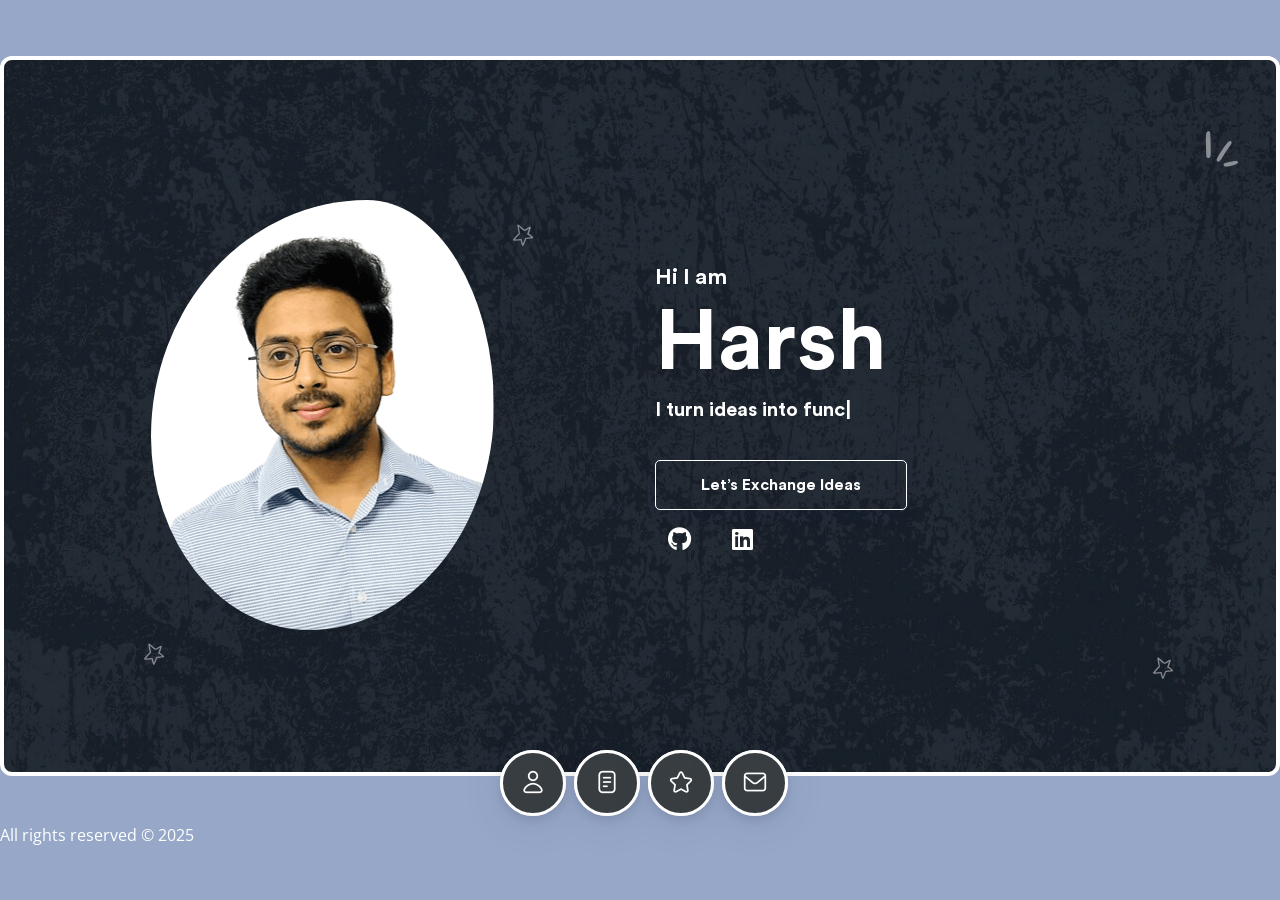
==== commit dcc45fa4: "new changes" ====
--- a/index.html
+++ b/index.html
@@ -3,7 +3,7 @@
   <head>
     <meta charset="utf-8" />
     <meta http-equiv="x-ua-compatible" content="ie=edge" />
-    <title>Harsh - CV Resume & Personal Portfolio HTML Template</title>
+    <title>Harsh - CV Resume & Personal Portfolio</title>
     <meta name="description" content="" />
     <meta name="viewport" content="width=device-width, initial-scale=1" />
 
@@ -221,11 +221,16 @@
                   <span>Highlights</span>
                 </a>
               </li>
-              <li class="tmenu">
-                <a href="#portfolio" class="portfolio">
+              <li class="tmenu" style="display: none" id="personaldtl">
+                <a href="#personalinfo" class="portfolio">
                   <span>Journey</span>
                 </a>
               </li>
+              <!-- <li class="tmenu" style="display: none" id="personaldtl">
+                <a href="#personalinfo" class="blog">
+                  <span>Personal Info</span>
+                </a>
+              </li> -->
               <li class="tmenu">
                 <a href="#projects" class="blog">
                   <span>Projects</span>
@@ -234,12 +239,6 @@
               <li class="tmenu">
                 <a href="#contact" id="contact_tab" class="contact">
                   <span>Connect</span>
-                </a>
-              </li>
-
-              <li class="tmenu" style="display: none" id="personaldtl">
-                <a href="#personalinfo" class="blog">
-                  <span>Personal Info</span>
                 </a>
               </li>
             </ul>
@@ -522,16 +521,16 @@
                               <div
                                 class="single-testimonial position-relative mt-40 pb-25 pr-xl-5 pr-lg-2"
                               >
-                                <img
+                                <!-- <img
                                   class="quote-left position-absolute left-0 top-0"
                                   src="images/about/quote-icon-left.png"
                                   alt="quote"
-                                />
+                                /> -->
                                 <blockquote
                                   class="blockquote position-relative z-index1 mb-20"
                                 >
                                   <p class="font-italic pl-100">
-                                    I had the pleasure of working with Harsh on
+                                    "I had the pleasure of working with Harsh on
                                     the Warehouse and Inventory Management team
                                     at Flipkart. Harsh joined us during a
                                     pivotal moment when our team was in the
@@ -558,7 +557,7 @@
                                     monitor post-deployment success. Harsh is a
                                     consummate professional and a valuable asset
                                     to any team. I wholeheartedly recommend him
-                                    and wish him the very best in his career.
+                                    and wish him the very best in his career."
                                   </p>
                                 </blockquote>
 
@@ -588,16 +587,16 @@
                               <div
                                 class="single-testimonial position-relative mt-40 pb-25 pr-xl-5 pr-lg-2"
                               >
-                                <img
+                                <!-- <img
                                   class="quote-left position-absolute left-0 top-0"
                                   src="images/about/quote-icon-left.png"
                                   alt="quote"
-                                />
+                                /> -->
                                 <blockquote
                                   class="blockquote position-relative z-index1 mb-20"
                                 >
                                   <p class="font-italic pl-100">
-                                    I worked with Harsh for around two years in
+                                    "I worked with Harsh for around two years in
                                     a critical payments application. He has been
                                     instrumental in the success of the
                                     deliveries and tasks he has worked on. What
@@ -614,7 +613,7 @@
                                     surely had a wonderful experience working
                                     with him. I wish him all the best and I am
                                     sure he will be an asset for the teams he
-                                    would work for in the future.
+                                    would work for in the future."
                                   </p>
                                 </blockquote>
 
@@ -643,16 +642,16 @@
                               <div
                                 class="single-testimonial position-relative mt-40 pb-25 pr-xl-5 pr-lg-2"
                               >
-                                <img
+                                <!-- <img
                                   class="quote-left position-absolute left-0 top-0"
                                   src="images/about/quote-icon-left.png"
                                   alt="quote"
-                                />
+                                /> -->
                                 <blockquote
                                   class="blockquote position-relative z-index1 mb-20"
                                 >
                                   <p class="font-italic pl-100">
-                                    Harsh is a very intelligent, mature
+                                    "Harsh is a very intelligent, mature
                                     professional with deep technical knowledge
                                     and ability to acquire new skills. He is
                                     proactive, self driven, motivated. I have
@@ -662,7 +661,7 @@
                                     explore new innovative approach and is
                                     having passion to enhance the quality of
                                     deliverables. I wish of all the best for his
-                                    career.
+                                    career."
                                   </p>
                                 </blockquote>
 
@@ -693,24 +692,24 @@
                               <div
                                 class="single-testimonial position-relative mt-40 pb-25 pr-xl-5 pr-lg-2"
                               >
-                                <img
+                                <!-- <img
                                   class="quote-left position-absolute left-0 top-0"
                                   src="images/about/quote-icon-left.png"
                                   alt="quote"
-                                />
+                                /> -->
                                 <blockquote
                                   class="blockquote position-relative z-index1 mb-20"
                                 >
                                   <p class="font-italic pl-100">
-                                    Harsh is proactive, responsible and eager to
-                                    grow. His willingness to explore and learn
-                                    technologies in which he has little
+                                    "Harsh is proactive, responsible and eager
+                                    to grow. His willingness to explore and
+                                    learn technologies in which he has little
                                     experience is admirable. He took full
                                     ownership on the project that he worked on
                                     and needed very little guidance as he would
                                     quickly come up with ideas and solve
                                     problems, with meticulous planning and
-                                    execution.
+                                    execution."
                                   </p>
                                 </blockquote>
 
@@ -739,16 +738,16 @@
                               <div
                                 class="single-testimonial position-relative mt-40 pb-25 pr-xl-5 pr-lg-2"
                               >
-                                <img
+                                <!-- <img
                                   class="quote-left position-absolute left-0 top-0"
                                   src="images/about/quote-icon-left.png"
                                   alt="quote"
-                                />
+                                /> -->
                                 <blockquote
                                   class="blockquote position-relative z-index1 mb-20"
                                 >
                                   <p class="font-italic pl-100">
-                                    Harsh is a very intelligent, mature
+                                    "Harsh is a very intelligent, mature
                                     professional with deep technical knowledge
                                     and ability to acquire new skills. He is
                                     proactive, self driven, motivated. I have
@@ -758,7 +757,7 @@
                                     explore new innovative approach and is
                                     having passion to enhance the quality of
                                     deliverables. I wish of all the best for his
-                                    career.
+                                    career."
                                   </p>
                                 </blockquote>
 
@@ -785,16 +784,16 @@
                               <div
                                 class="single-testimonial position-relative mt-40 pb-25 pr-xl-5 pr-lg-2"
                               >
-                                <img
+                                <!-- <img
                                   class="quote-left position-absolute left-0 top-0"
                                   src="images/about/quote-icon-left.png"
                                   alt="quote"
-                                />
+                                /> -->
                                 <blockquote
                                   class="blockquote position-relative z-index1 mb-20"
                                 >
                                   <p class="font-italic pl-100">
-                                    Harsh brings with him a strong set of
+                                    "Harsh brings with him a strong set of
                                     technical capabilities. He acquires a good
                                     understanding of his work by deep diving
                                     into each and every aspect of the problem
@@ -804,7 +803,7 @@
                                     easily, and knows very well how to deal with
                                     seemingly impossible problems. His
                                     analytical skills are remarkably well and
-                                    are reflected in the work he does.
+                                    are reflected in the work he does."
                                   </p>
                                 </blockquote>
 
@@ -834,16 +833,16 @@
                               <div
                                 class="single-testimonial position-relative mt-40 pb-25 pr-xl-5 pr-lg-2"
                               >
-                                <img
+                                <!-- <img
                                   class="quote-left position-absolute left-0 top-0"
                                   src="images/about/quote-icon-left.png"
                                   alt="quote"
-                                />
+                                /> -->
                                 <blockquote
                                   class="blockquote position-relative z-index1 mb-20"
                                 >
                                   <p class="font-italic pl-100">
-                                    I’ve had the privilege of working with Harsh
+                                   "I’ve had the privilege of working with Harsh
                                     for approximately 10 months, and throughout
                                     that time, he has consistently shown
                                     exceptional skills, professionalism, and a
@@ -868,7 +867,7 @@
                                     continue to thrive in any future endeavours
                                     and I wholeheartedly recommend him to anyone
                                     seeking a skilled, reliable, and motivated
-                                    professional.
+                                    professional."
                                   </p>
                                 </blockquote>
 
@@ -1123,7 +1122,7 @@
                               </div>
                               <img
                                 src="images/resume/Amazon_Web_Services_Logo.svg.png"
-                                style="width: 100px"
+                                style="width: 60px"
                                 alt="aws"
                                 class="d-inline-block"
                               />
@@ -1154,7 +1153,7 @@
                               </div>
                               <img
                                 src="images/resume/flipkart.jpg"
-                                style="width: 159px"
+                                style="width: 150px"
                                 alt="flipkart"
                                 class="d-inline-block"
                               />
@@ -1210,7 +1209,7 @@
                               </div>
                               <img
                                 src="images/resume/wellsfargo.png"
-                                style="width: 52px"
+                                style="width: 60px"
                                 alt="wells fargo"
                                 class="d-inline-block"
                               />
@@ -1257,7 +1256,7 @@
                               </div>
                               <img
                                 src="images/resume/hyperverse.png"
-                                style="width: 52px"
+                                style="width: 150px"
                                 alt="wells fargo"
                                 class="d-inline-block"
                               />
@@ -1291,8 +1290,8 @@
                                 >
                               </div>
                               <img
-                                src="images/resume/senzcart.png"
-                                style="width: 52px"
+                                src="images/resume/senzcart (1).png"
+                                style="width: 120px"
                                 alt="wells fargo"
                                 class="d-inline-block"
                               />
@@ -1325,8 +1324,8 @@
                                 >
                               </div>
                               <img
-                                src="images/resume/panoptic.png"
-                                style="width: 52px"
+                                src="images/resume/panoptic1.png"
+                                style="width: 100px"
                                 alt="wells fargo"
                                 class="d-inline-block"
                               />
@@ -2374,7 +2373,7 @@
           <!-- portfolio-page 
                 ================================================== -->
           <div
-            id="portfolio"
+            id="personalinfo"
             class="page-margin-top portfolio-area over-hidden"
           >
             <div class="container p-0">
@@ -2654,7 +2653,7 @@
                       <div
                         class="col-xl-2 col-lg-2 col-md-2 col-sm-11 col-12 pr-md-2"
                       >
-                        <div class="award-logo mt-1 mb-20">
+                        <div class="award-logo mt-1 mb-10">
                           <a href="#" class="d-block">
                             <img
                               src="images/resume/flipkartaward.png"
@@ -2693,7 +2692,7 @@
                       <div
                         class="col-xl-2 col-lg-2 col-md-2 col-sm-11 col-12 pr-md-2"
                       >
-                        <div class="award-logo mt-1 mb-20">
+                        <div class="award-logo mt-1 mb-10">
                           <a href="#" class="d-block">
                             <img
                               src="images/resume/flipkartaward.png"
@@ -2730,7 +2729,7 @@
                       <div
                         class="col-xl-2 col-lg-2 col-md-2 col-sm-11 col-12 pr-md-2"
                       >
-                        <div class="award-logo mt-1 mb-20">
+                        <div class="award-logo mt-1 mb-10">
                           <a href="#" class="d-block">
                             <img
                               src="images/resume/Wells-Fargo-award.png"
@@ -2771,7 +2770,7 @@
                       <div
                         class="col-xl-2 col-lg-2 col-md-2 col-sm-11 col-12 pr-md-2"
                       >
-                        <div class="award-logo mt-1 mb-20">
+                        <div class="award-logo mt-1 mb-10">
                           <a href="#" class="d-block">
                             <img
                               src="images/resume/Hypervergeaward.png"
@@ -2811,7 +2810,7 @@
                       <div
                         class="col-xl-2 col-lg-2 col-md-2 col-sm-11 col-12 pr-md-2"
                       >
-                        <div class="award-logo mt-1 mb-20">
+                        <div class="award-logo mt-1 mb-10">
                           <a href="#" class="d-block">
                             <img
                               src="images/resume/senzcraftaward (1).png"
@@ -2849,7 +2848,7 @@
                       <div
                         class="col-xl-2 col-lg-2 col-md-2 col-sm-11 col-12 pr-md-2"
                       >
-                        <div class="award-logo mt-1 mb-20">
+                        <div class="award-logo mt-1 mb-10">
                           <a href="#" class="d-block">
                             <img
                               src="images/resume/panopticaward.png"
@@ -2887,7 +2886,7 @@
                       <div
                         class="col-xl-2 col-lg-2 col-md-2 col-sm-11 col-12 pr-md-2"
                       >
-                        <div class="award-logo mt-1 mb-20">
+                        <div class="award-logo mt-1 mb-10">
                           <a href="#" class="d-block">
                             <img
                               src="images/resume/personel (1).png"
@@ -2924,7 +2923,7 @@
                       <div
                         class="col-xl-2 col-lg-2 col-md-2 col-sm-11 col-12 pr-md-2"
                       >
-                        <div class="award-logo mt-1 mb-20">
+                        <div class="award-logo mt-1 mb-10">
                           <a href="#" class="d-block">
                             <img
                               src="images/resume/personel (1).png"
@@ -2962,7 +2961,7 @@
                       <div
                         class="col-xl-2 col-lg-2 col-md-2 col-sm-11 col-12 pr-md-2"
                       >
-                        <div class="award-logo mt-1 mb-20">
+                        <div class="award-logo mt-1 mb-10">
                           <a href="#" class="d-block">
                             <img
                               src="images/resume/personel (1).png"
@@ -3185,110 +3184,6 @@
             <!-- /container -->
           </div>
           <!-- /contact-page -->
-
-          <!-- personalinfo-page 
-                ================================================== -->
-          <div id="personalinfo" class="page-margin-top">
-            <div class="container p-0">
-              <div
-                class="content-wrapper-padding white-bg border-radius12 position-relative"
-              >
-                <!-- about-area -->
-                <div class="about-content-area section-border-bottom pb-65">
-                  <div class="row justify-content-between title-margin mb-45">
-                    <div
-                      class="col-xl-6 col-lg-5 col-md-4 col-sm-12 col-12 d-flex align-items-center"
-                    >
-                      <div class="title">
-                        <h2 class="position-relative pl-25">About Me</h2>
-                      </div>
-                      <!-- /title -->
-                    </div>
-                    <!-- /col -->
-                    <div
-                      class="col-xl-6 col-lg-7 col-md-8 col-sm-12 col-12 text-right"
-                    >
-                      <div class="title-content text-right">
-                        <p class="text-left">
-                          Innovative Problem Solver and Dedicated Software
-                          Developer.
-                        </p>
-                      </div>
-                      <!-- /title-content -->
-                    </div>
-                    <!-- /col -->
-                  </div>
-                  <!-- /row -->
-
-                  <div class="row mt-lg-0">
-                    <div class="col-xl-4 col-lg-5 col-md-6 col-sm- col-">
-                      <div class="about-img" data-tilt data-tilt-max="10">
-                        <img
-                          src="images/about/personal-img.jpg"
-                          alt="about image"
-                        />
-                      </div>
-                      <!-- /about img -->
-                    </div>
-                    <!-- /col -->
-
-                    <div class="col-xl-8 col-lg-12 col-md-12 col-sm- col-">
-                      <div class="row">
-                        <div
-                          class="col-xl-12 col-lg-12 col-md- col-sm- col- pr-lg-0"
-                        >
-                          <div class="about-content mt--5">
-                            <p class="mb-28">
-                              A complex problem-solver with an analytical and
-                              driven mindset. I am dedicated to achieving
-                              demanding development objectives within tight
-                              schedules while delivering impeccable code. My
-                              approach is detail-oriented, organized, and
-                              meticulous, complemented by a growth mindset. I
-                              thrive on managing multiple priorities with a
-                              positive attitude and actively seek opportunities
-                              that challenge me professionally and utilize my
-                              interpersonal, time management, and
-                              problem-solving skills.
-                            </p>
-
-                            <p class="mb-28">
-                              I have a detail-oriented, organized, and
-                              meticulous approach to problem-solving and project
-                              execution. By maintaining a growth-oriented
-                              attitude, I consistently strive to improve and
-                              expand my skills to deliver results that exceed
-                              expectations. With my strong time management and
-                              interpersonal skills, I am adept at handling
-                              multiple priorities, ensuring seamless
-                              collaboration within teams, and achieving shared
-                              objectives.
-                            </p>
-
-                            <p class="mb-0">
-                              My goal is to leverage my technical expertise and
-                              problem-solving capabilities to build impactful
-                              solutions that drive efficiency, enhance user
-                              experience, and add significant value to the
-                              organization I work with.
-                            </p>
-                          </div>
-                          <!-- /about-content -->
-                        </div>
-                        <!-- /col -->
-                      </div>
-                      <!-- /row -->
-                    </div>
-                    <!-- /container -->
-                  </div>
-                  <!-- /row -->
-                </div>
-                <!-- /about-area -->
-              </div>
-              <!-- /content-wrapper-padding -->
-            </div>
-            <!-- /container -->
-          </div>
           <!-- /about-page -->
         </div>
         <!-- /content -->
@@ -3338,20 +3233,20 @@
     <script src="https://code.jquery.com/jquery-3.7.1.min.js"></script>
 
     <script>
-      document.addEventListener('DOMContentLoaded', async () => {
-          try {
-              const response = await fetch('toogle.php');
-              const data = await response.json();
-              if (data.status === 'ON') {
-                  $('#personaldtl').show();
-              } else {
-                  $('#personaldtl').hide();
-              }
-          } catch (error) {
-              console.error('Error fetching toggle status:', error);
+      document.addEventListener("DOMContentLoaded", async () => {
+        try {
+          const response = await fetch("toogle.php");
+          const data = await response.json();
+          if (data.status === "ON") {
+            $("#personaldtl").show();
+          } else {
+            $("#personaldtl").hide();
           }
+        } catch (error) {
+          console.error("Error fetching toggle status:", error);
+        }
       });
-  </script>
+    </script>
 
     <script>
       function sendToWhatspp() {
@@ -3364,7 +3259,7 @@
           return; // Stop function execution
         }
 
-        const number = "+7970818662";
+        const number = "+917970818662";
         const url =
           "https://wa.me/" +
           number +
